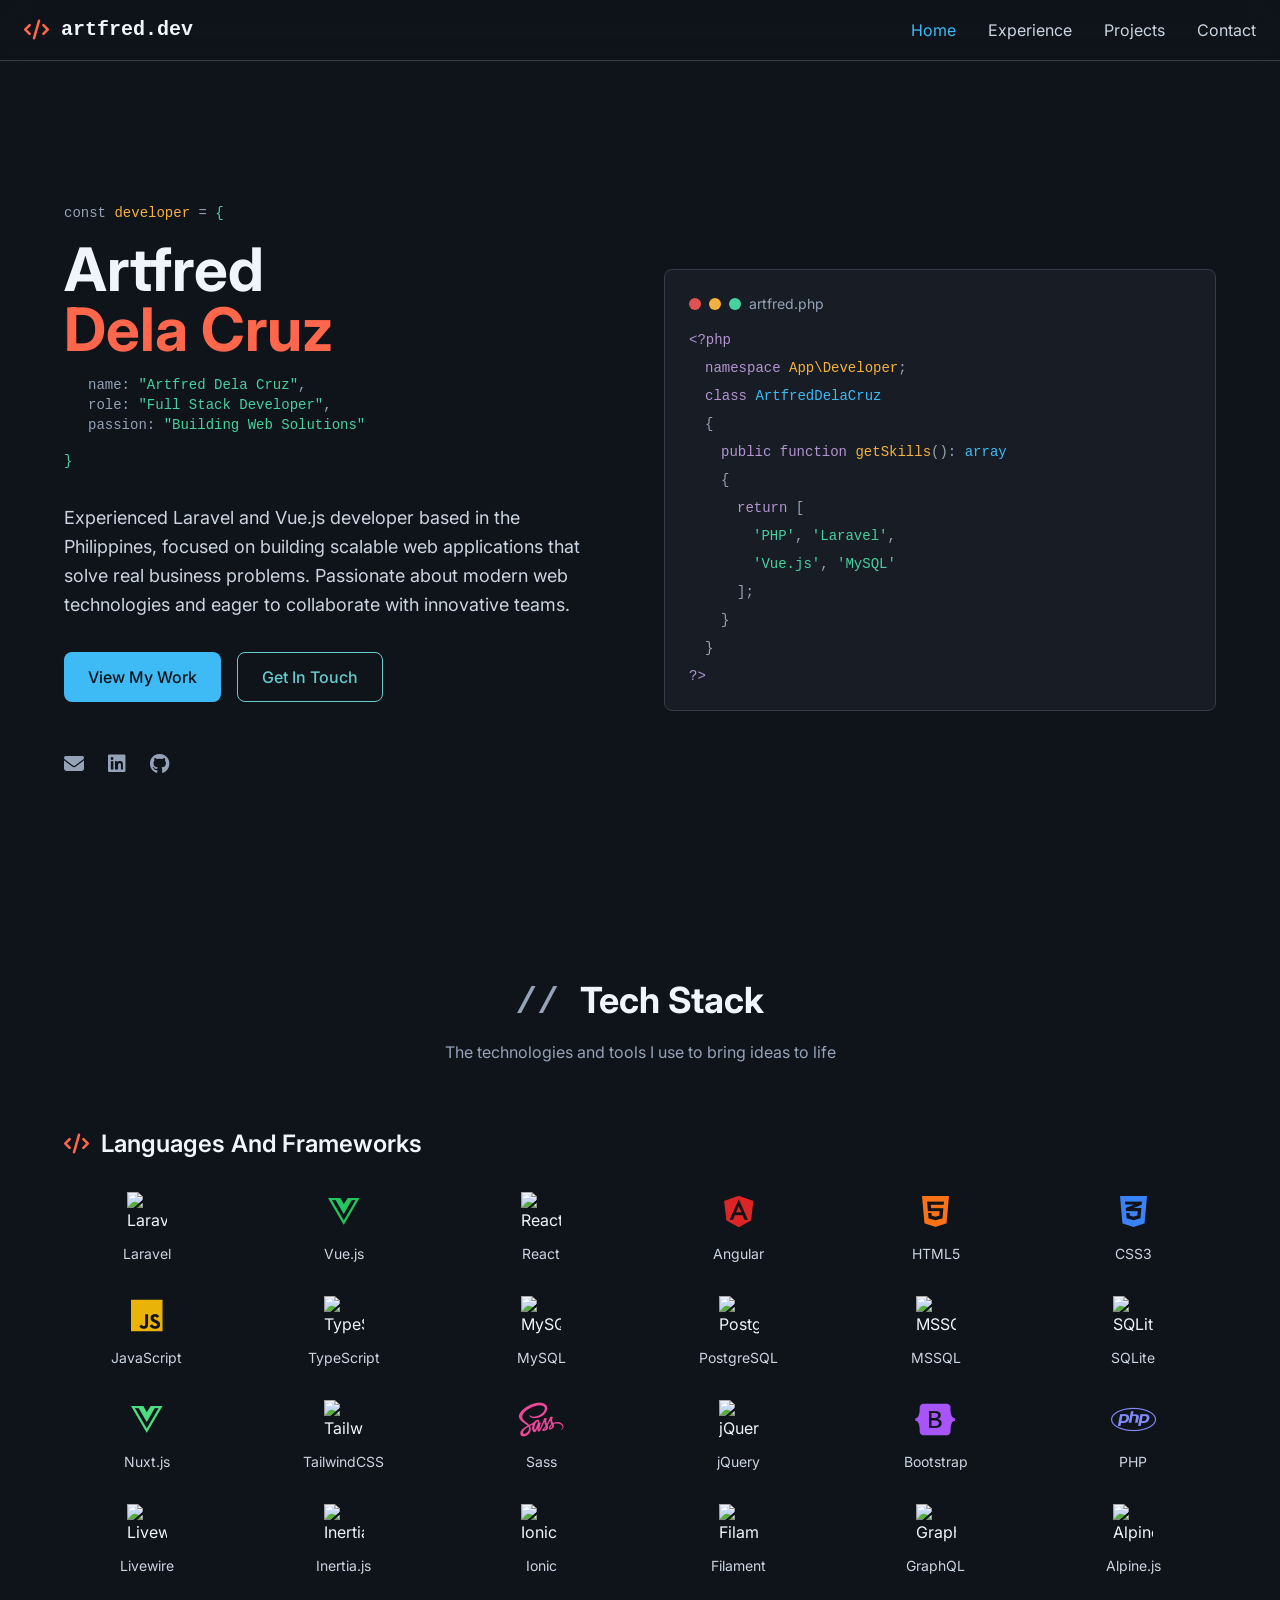
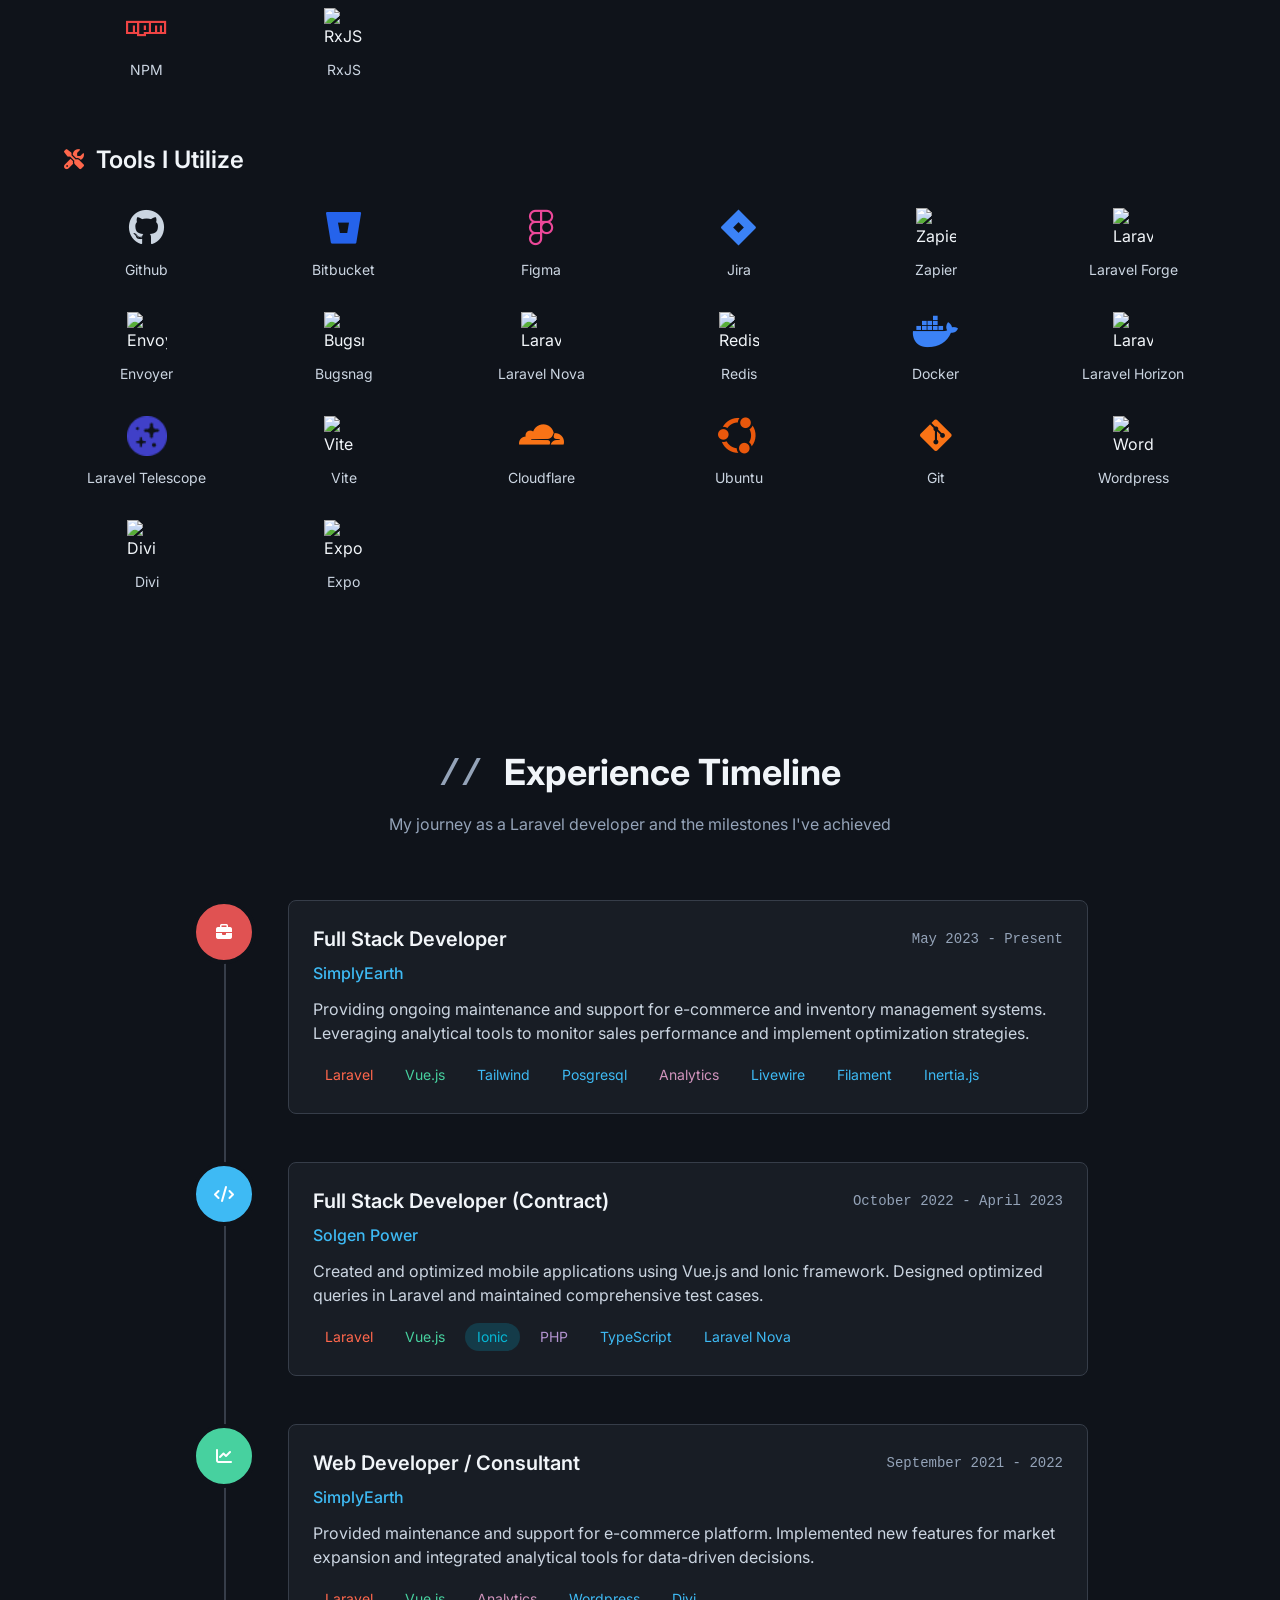
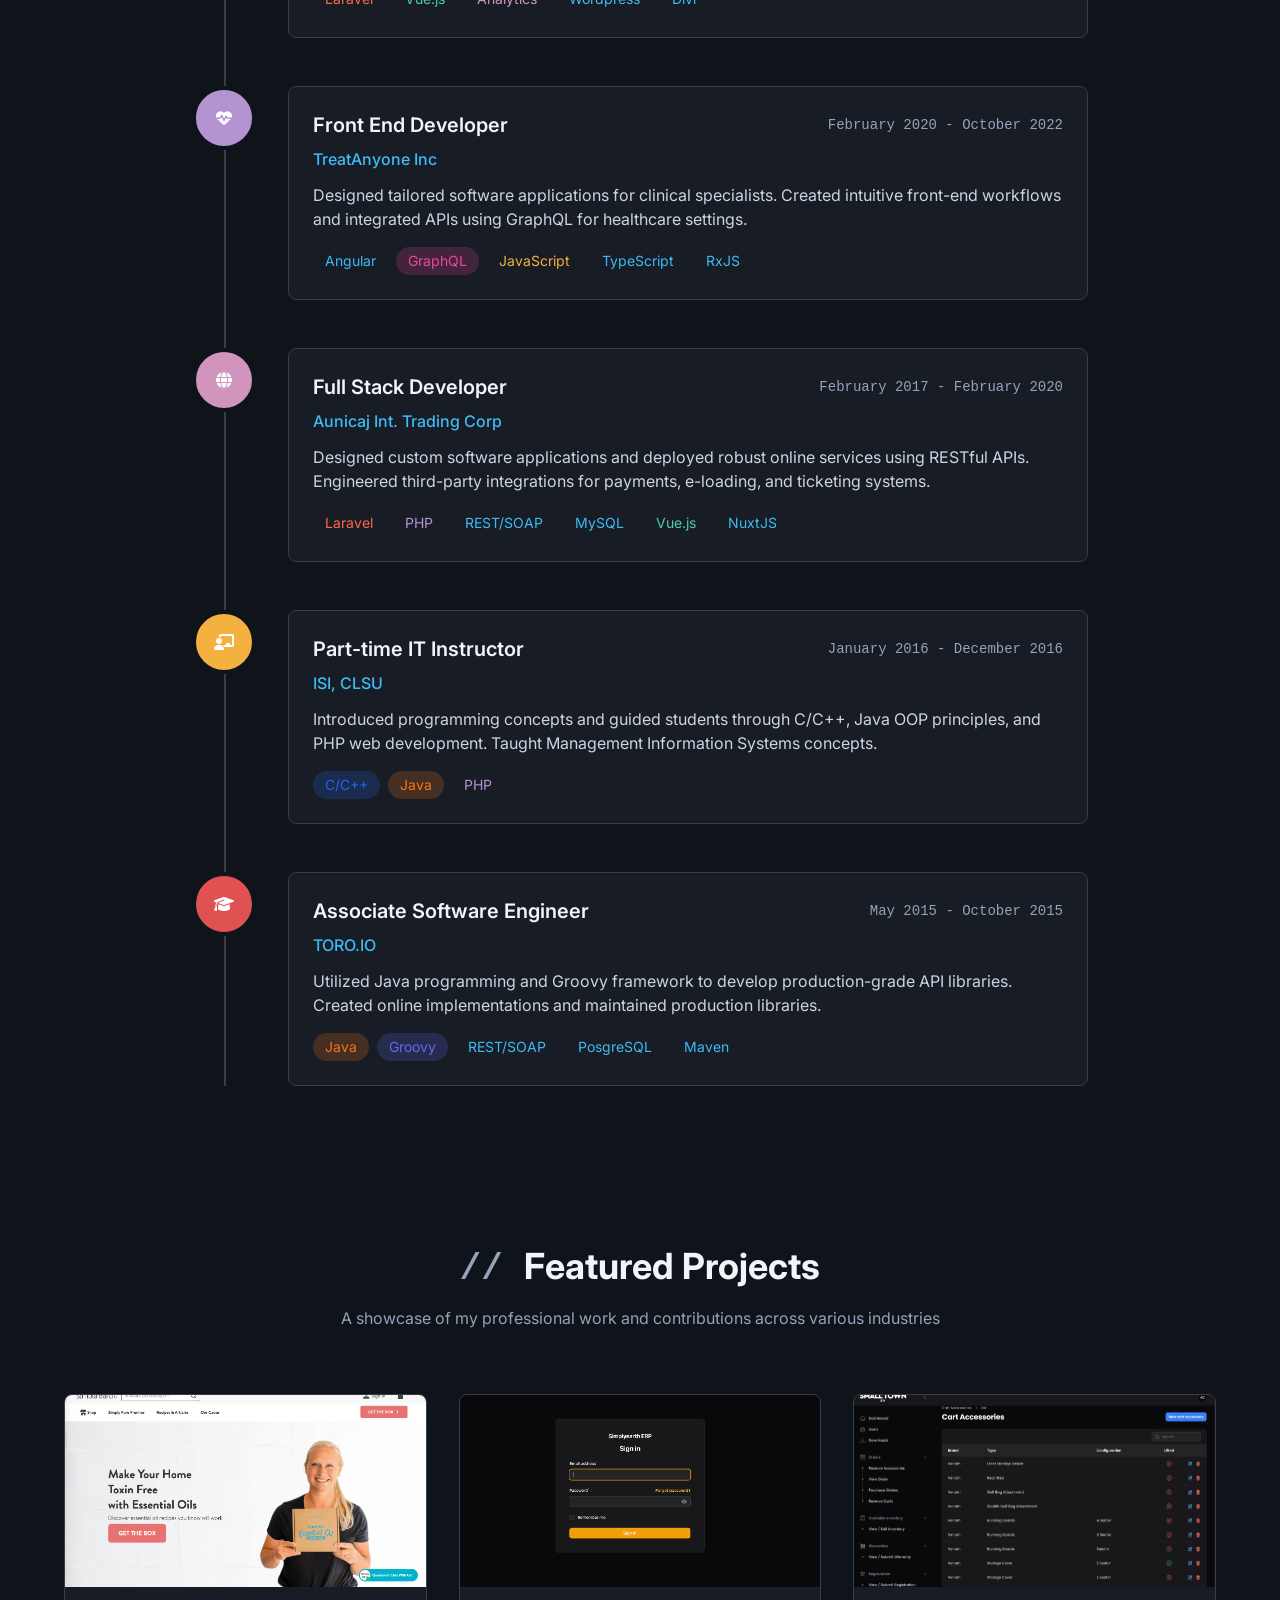
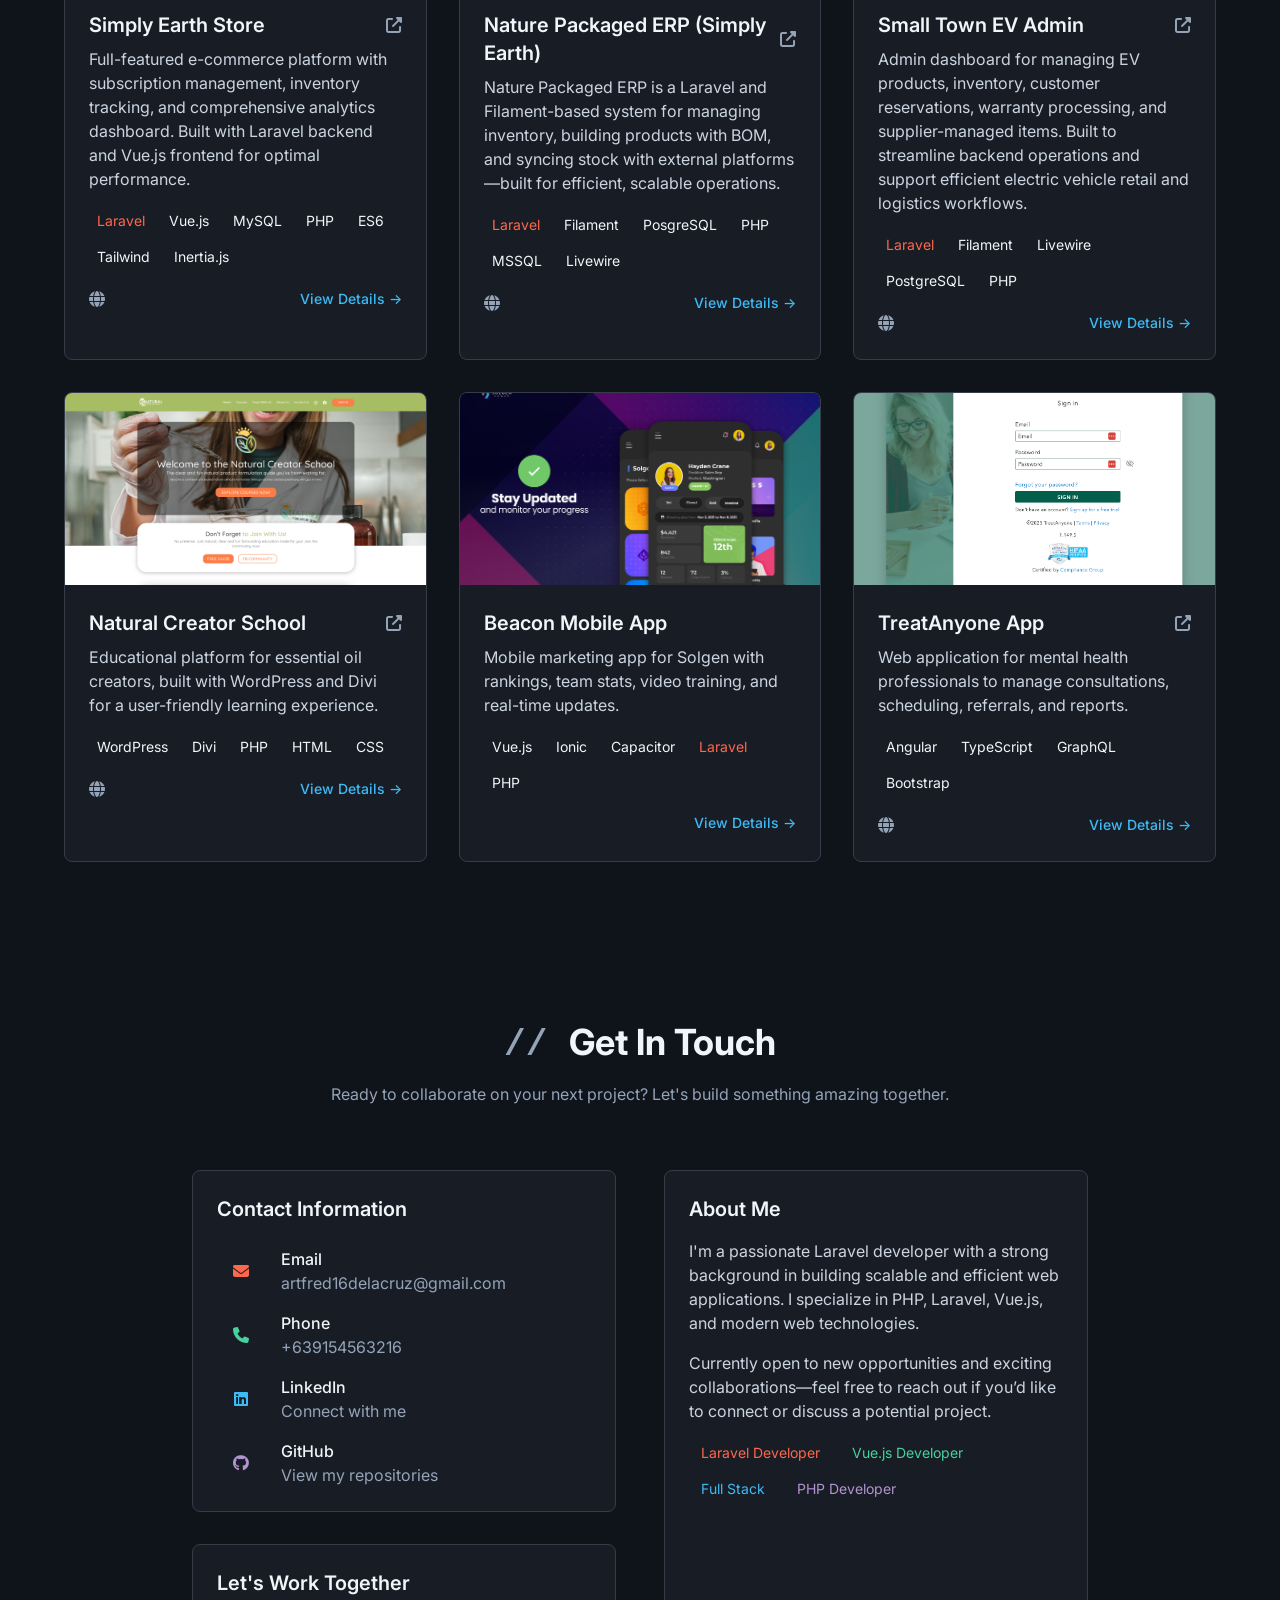
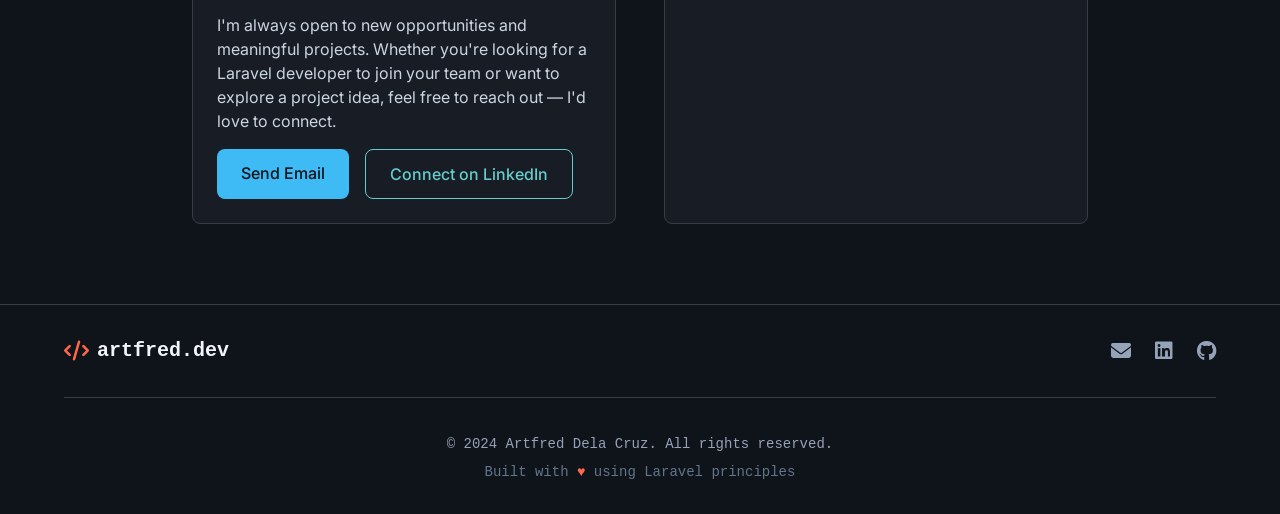
==== index.html @ 64e68a47 "added rxjs" ====
<!DOCTYPE html>
<html lang="en">
  <head>
    <meta charset="UTF-8" />
    <meta name="viewport" content="width=device-width, initial-scale=1.0, maximum-scale=1" />
    <title>Artfred - Developer</title>
    <link rel="icon" type="image/png" href="/images/favicon.png" />
    <meta name="description" content="Laravel Developer Portfolio - Artfred Dela Cruz specializing in web development, PHP, and modern frameworks">
    <link href="https://fonts.googleapis.com/css2?family=Inter:wght@300;400;500;600;700&family=JetBrains+Mono:wght@400;500;600&display=swap" rel="stylesheet">
    <link href="https://cdnjs.cloudflare.com/ajax/libs/font-awesome/6.7.0/css/all.min.css" rel="stylesheet">
    <script type="module" crossorigin src="/assets/index-x4b4TxDG.js"></script>
    <link rel="stylesheet" crossorigin href="/assets/index-C1Dd69GZ.css">
  </head>
  <body>
    <div id="root"></div>
    <!-- This is a replit script which adds a banner on the top of the page when opened in development mode outside the replit environment -->
    <script type="text/javascript" src="https://replit.com/public/js/replit-dev-banner.js"></script>
  </body>
</html>
---- assets/index-C1Dd69GZ.css ----
*,:before,:after{--tw-border-spacing-x: 0;--tw-border-spacing-y: 0;--tw-translate-x: 0;--tw-translate-y: 0;--tw-rotate: 0;--tw-skew-x: 0;--tw-skew-y: 0;--tw-scale-x: 1;--tw-scale-y: 1;--tw-pan-x: ;--tw-pan-y: ;--tw-pinch-zoom: ;--tw-scroll-snap-strictness: proximity;--tw-gradient-from-position: ;--tw-gradient-via-position: ;--tw-gradient-to-position: ;--tw-ordinal: ;--tw-slashed-zero: ;--tw-numeric-figure: ;--tw-numeric-spacing: ;--tw-numeric-fraction: ;--tw-ring-inset: ;--tw-ring-offset-width: 0px;--tw-ring-offset-color: #fff;--tw-ring-color: rgb(59 130 246 / .5);--tw-ring-offset-shadow: 0 0 #0000;--tw-ring-shadow: 0 0 #0000;--tw-shadow: 0 0 #0000;--tw-shadow-colored: 0 0 #0000;--tw-blur: ;--tw-brightness: ;--tw-contrast: ;--tw-grayscale: ;--tw-hue-rotate: ;--tw-invert: ;--tw-saturate: ;--tw-sepia: ;--tw-drop-shadow: ;--tw-backdrop-blur: ;--tw-backdrop-brightness: ;--tw-backdrop-contrast: ;--tw-backdrop-grayscale: ;--tw-backdrop-hue-rotate: ;--tw-backdrop-invert: ;--tw-backdrop-opacity: ;--tw-backdrop-saturate: ;--tw-backdrop-sepia: ;--tw-contain-size: ;--tw-contain-layout: ;--tw-contain-paint: ;--tw-contain-style: }::backdrop{--tw-border-spacing-x: 0;--tw-border-spacing-y: 0;--tw-translate-x: 0;--tw-translate-y: 0;--tw-rotate: 0;--tw-skew-x: 0;--tw-skew-y: 0;--tw-scale-x: 1;--tw-scale-y: 1;--tw-pan-x: ;--tw-pan-y: ;--tw-pinch-zoom: ;--tw-scroll-snap-strictness: proximity;--tw-gradient-from-position: ;--tw-gradient-via-position: ;--tw-gradient-to-position: ;--tw-ordinal: ;--tw-slashed-zero: ;--tw-numeric-figure: ;--tw-numeric-spacing: ;--tw-numeric-fraction: ;--tw-ring-inset: ;--tw-ring-offset-width: 0px;--tw-ring-offset-color: #fff;--tw-ring-color: rgb(59 130 246 / .5);--tw-ring-offset-shadow: 0 0 #0000;--tw-ring-shadow: 0 0 #0000;--tw-shadow: 0 0 #0000;--tw-shadow-colored: 0 0 #0000;--tw-blur: ;--tw-brightness: ;--tw-contrast: ;--tw-grayscale: ;--tw-hue-rotate: ;--tw-invert: ;--tw-saturate: ;--tw-sepia: ;--tw-drop-shadow: ;--tw-backdrop-blur: ;--tw-backdrop-brightness: ;--tw-backdrop-contrast: ;--tw-backdrop-grayscale: ;--tw-backdrop-hue-rotate: ;--tw-backdrop-invert: ;--tw-backdrop-opacity: ;--tw-backdrop-saturate: ;--tw-backdrop-sepia: ;--tw-contain-size: ;--tw-contain-layout: ;--tw-contain-paint: ;--tw-contain-style: }*,:before,:after{box-sizing:border-box;border-width:0;border-style:solid;border-color:#e5e7eb}:before,:after{--tw-content: ""}html,:host{line-height:1.5;-webkit-text-size-adjust:100%;-moz-tab-size:4;-o-tab-size:4;tab-size:4;font-family:ui-sans-serif,system-ui,sans-serif,"Apple Color Emoji","Segoe UI Emoji",Segoe UI Symbol,"Noto Color Emoji";font-feature-settings:normal;font-variation-settings:normal;-webkit-tap-highlight-color:transparent}body{margin:0;line-height:inherit}hr{height:0;color:inherit;border-top-width:1px}abbr:where([title]){-webkit-text-decoration:underline dotted;text-decoration:underline dotted}h1,h2,h3,h4,h5,h6{font-size:inherit;font-weight:inherit}a{color:inherit;text-decoration:inherit}b,strong{font-weight:bolder}code,kbd,samp,pre{font-family:ui-monospace,SFMono-Regular,Menlo,Monaco,Consolas,Liberation Mono,Courier New,monospace;font-feature-settings:normal;font-variation-settings:normal;font-size:1em}small{font-size:80%}sub,sup{font-size:75%;line-height:0;position:relative;vertical-align:baseline}sub{bottom:-.25em}sup{top:-.5em}table{text-indent:0;border-color:inherit;border-collapse:collapse}button,input,optgroup,select,textarea{font-family:inherit;font-feature-settings:inherit;font-variation-settings:inherit;font-size:100%;font-weight:inherit;line-height:inherit;letter-spacing:inherit;color:inherit;margin:0;padding:0}button,select{text-transform:none}button,input:where([type=button]),input:where([type=reset]),input:where([type=submit]){-webkit-appearance:button;background-color:transparent;background-image:none}:-moz-focusring{outline:auto}:-moz-ui-invalid{box-shadow:none}progress{vertical-align:baseline}::-webkit-inner-spin-button,::-webkit-outer-spin-button{height:auto}[type=search]{-webkit-appearance:textfield;outline-offset:-2px}::-webkit-search-decoration{-webkit-appearance:none}::-webkit-file-upload-button{-webkit-appearance:button;font:inherit}summary{display:list-item}blockquote,dl,dd,h1,h2,h3,h4,h5,h6,hr,figure,p,pre{margin:0}fieldset{margin:0;padding:0}legend{padding:0}ol,ul,menu{list-style:none;margin:0;padding:0}dialog{padding:0}textarea{resize:vertical}input::-moz-placeholder,textarea::-moz-placeholder{opacity:1;color:#9ca3af}input::placeholder,textarea::placeholder{opacity:1;color:#9ca3af}button,[role=button]{cursor:pointer}:disabled{cursor:default}img,svg,video,canvas,audio,iframe,embed,object{display:block;vertical-align:middle}img,video{max-width:100%;height:auto}[hidden]:where(:not([hidden=until-found])){display:none}*{border-color:var(--border)}body{font-family:ui-sans-serif,system-ui,sans-serif,"Apple Color Emoji","Segoe UI Emoji",Segoe UI Symbol,"Noto Color Emoji";-webkit-font-smoothing:antialiased;-moz-osx-font-smoothing:grayscale;background-color:var(--ocean-dark);color:#fafafa;font-family:Inter,sans-serif}h1,h2,h3,h4,h5,h6{font-weight:600}.font-mono{font-family:JetBrains Mono,monospace}.container{width:100%}@media (min-width: 640px){.container{max-width:640px}}@media (min-width: 768px){.container{max-width:768px}}@media (min-width: 1024px){.container{max-width:1024px}}@media (min-width: 1280px){.container{max-width:1280px}}@media (min-width: 1536px){.container{max-width:1536px}}.nav-link{transition-property:color,background-color,border-color,text-decoration-color,fill,stroke;transition-timing-function:cubic-bezier(.4,0,.2,1);transition-duration:.2s;animation-duration:.2s}.nav-link:hover{color:var(--ocean-primary)}.timeline-line{background-color:var(--ocean-outline)}.project-card{background-color:var(--ocean-surface);border:1px solid var(--ocean-outline);overflow:hidden;border-radius:var(--radius);transition-property:color,background-color,border-color,text-decoration-color,fill,stroke;transition-timing-function:cubic-bezier(.4,0,.2,1);transition-duration:.3s;animation-duration:.3s}.project-card:hover{border-color:var(--ocean-primary)}.contact-input{background-color:var(--ocean-surface-variant);border:1px solid var(--ocean-outline);width:100%;border-radius:var(--radius);padding:.75rem 1rem;--tw-text-opacity: 1;color:rgb(255 255 255 / var(--tw-text-opacity, 1));transition-property:color,background-color,border-color,text-decoration-color,fill,stroke;transition-timing-function:cubic-bezier(.4,0,.2,1);transition-duration:.15s}.contact-input:focus{outline:2px solid transparent;outline-offset:2px;border-color:var(--ocean-primary)}.btn-primary{background-color:var(--ocean-primary);border-radius:var(--radius);padding:.75rem 1.5rem;font-weight:500;color:var(--ocean-dark);transition-property:color,background-color,border-color,text-decoration-color,fill,stroke;transition-timing-function:cubic-bezier(.4,0,.2,1);transition-duration:.2s;animation-duration:.2s}.btn-primary:hover{background-color:#6ecbf7}.btn-secondary{border:1px solid var(--ocean-accent);color:var(--ocean-accent);border-radius:var(--radius);padding:.75rem 1.5rem;font-weight:500;transition-property:color,background-color,border-color,text-decoration-color,fill,stroke;transition-timing-function:cubic-bezier(.4,0,.2,1);transition-duration:.2s;animation-duration:.2s}.btn-secondary:hover{background-color:var(--ocean-accent);color:var(--ocean-dark)}.sr-only{position:absolute;width:1px;height:1px;padding:0;margin:-1px;overflow:hidden;clip:rect(0,0,0,0);white-space:nowrap;border-width:0}.pointer-events-none{pointer-events:none}.pointer-events-auto{pointer-events:auto}.visible{visibility:visible}.invisible{visibility:hidden}.static{position:static}.fixed{position:fixed}.absolute{position:absolute}.relative{position:relative}.inset-0{top:0;right:0;bottom:0;left:0}.inset-x-0{left:0;right:0}.inset-y-0{top:0;bottom:0}.-bottom-12{bottom:-3rem}.-left-12{left:-3rem}.-right-12{right:-3rem}.-top-12{top:-3rem}.bottom-0{bottom:0}.left-0{left:0}.left-1{left:.25rem}.left-1\/2{left:50%}.left-2{left:.5rem}.left-8{left:2rem}.left-\[50\%\]{left:50%}.right-0{right:0}.right-1{right:.25rem}.right-2{right:.5rem}.right-3{right:.75rem}.right-4{right:1rem}.top-0{top:0}.top-1\.5{top:.375rem}.top-1\/2{top:50%}.top-2{top:.5rem}.top-3\.5{top:.875rem}.top-4{top:1rem}.top-\[1px\]{top:1px}.top-\[50\%\]{top:50%}.top-\[60\%\]{top:60%}.top-full{top:100%}.z-10{z-index:10}.z-20{z-index:20}.z-50{z-index:50}.z-\[100\]{z-index:100}.z-\[1\]{z-index:1}.-mx-1{margin-left:-.25rem;margin-right:-.25rem}.mx-2{margin-left:.5rem;margin-right:.5rem}.mx-3\.5{margin-left:.875rem;margin-right:.875rem}.mx-4{margin-left:1rem;margin-right:1rem}.mx-auto{margin-left:auto;margin-right:auto}.my-0\.5{margin-top:.125rem;margin-bottom:.125rem}.my-1{margin-top:.25rem;margin-bottom:.25rem}.my-auto{margin-top:auto;margin-bottom:auto}.-ml-4{margin-left:-1rem}.-mt-4{margin-top:-1rem}.mb-1{margin-bottom:.25rem}.mb-16{margin-bottom:4rem}.mb-2{margin-bottom:.5rem}.mb-3{margin-bottom:.75rem}.mb-4{margin-bottom:1rem}.mb-6{margin-bottom:1.5rem}.mb-8{margin-bottom:2rem}.ml-1{margin-left:.25rem}.ml-12{margin-left:3rem}.ml-16{margin-left:4rem}.ml-4{margin-left:1rem}.ml-6{margin-left:1.5rem}.ml-8{margin-left:2rem}.ml-auto{margin-left:auto}.mr-2{margin-right:.5rem}.mr-3{margin-right:.75rem}.mt-1\.5{margin-top:.375rem}.mt-12{margin-top:3rem}.mt-2{margin-top:.5rem}.mt-24{margin-top:6rem}.mt-4{margin-top:1rem}.mt-8{margin-top:2rem}.mt-auto{margin-top:auto}.block{display:block}.flex{display:flex}.inline-flex{display:inline-flex}.table{display:table}.grid{display:grid}.hidden{display:none}.aspect-square{aspect-ratio:1 / 1}.aspect-video{aspect-ratio:16 / 9}.size-4{width:1rem;height:1rem}.h-1\.5{height:.375rem}.h-10{height:2.5rem}.h-11{height:2.75rem}.h-12{height:3rem}.h-16{height:4rem}.h-2{height:.5rem}.h-2\.5{height:.625rem}.h-3{height:.75rem}.h-3\.5{height:.875rem}.h-4{height:1rem}.h-48{height:12rem}.h-5{height:1.25rem}.h-52{height:13rem}.h-6{height:1.5rem}.h-7{height:1.75rem}.h-8{height:2rem}.h-9{height:2.25rem}.h-\[1px\]{height:1px}.h-\[var\(--radix-navigation-menu-viewport-height\)\]{height:var(--radix-navigation-menu-viewport-height)}.h-\[var\(--radix-select-trigger-height\)\]{height:var(--radix-select-trigger-height)}.h-auto{height:auto}.h-full{height:100%}.h-px{height:1px}.h-svh{height:100svh}.max-h-\[--radix-context-menu-content-available-height\]{max-height:var(--radix-context-menu-content-available-height)}.max-h-\[--radix-select-content-available-height\]{max-height:var(--radix-select-content-available-height)}.max-h-\[300px\]{max-height:300px}.max-h-\[var\(--radix-dropdown-menu-content-available-height\)\]{max-height:var(--radix-dropdown-menu-content-available-height)}.max-h-screen{max-height:100vh}.min-h-0{min-height:0px}.min-h-\[80px\]{min-height:80px}.min-h-screen{min-height:100vh}.min-h-svh{min-height:100svh}.w-0{width:0px}.w-0\.5{width:.125rem}.w-1{width:.25rem}.w-10{width:2.5rem}.w-11{width:2.75rem}.w-12{width:3rem}.w-16{width:4rem}.w-2{width:.5rem}.w-2\.5{width:.625rem}.w-3{width:.75rem}.w-3\.5{width:.875rem}.w-3\/4{width:75%}.w-4{width:1rem}.w-5{width:1.25rem}.w-64{width:16rem}.w-7{width:1.75rem}.w-72{width:18rem}.w-8{width:2rem}.w-9{width:2.25rem}.w-\[--sidebar-width\]{width:var(--sidebar-width)}.w-\[100px\]{width:100px}.w-\[1px\]{width:1px}.w-auto{width:auto}.w-fit{width:-moz-fit-content;width:fit-content}.w-full{width:100%}.w-max{width:-moz-max-content;width:max-content}.w-px{width:1px}.min-w-0{min-width:0px}.min-w-10{min-width:2.5rem}.min-w-11{min-width:2.75rem}.min-w-5{min-width:1.25rem}.min-w-9{min-width:2.25rem}.min-w-\[12rem\]{min-width:12rem}.min-w-\[8rem\]{min-width:8rem}.min-w-\[var\(--radix-select-trigger-width\)\]{min-width:var(--radix-select-trigger-width)}.max-w-2xl{max-width:42rem}.max-w-4xl{max-width:56rem}.max-w-6xl{max-width:72rem}.max-w-\[--skeleton-width\]{max-width:var(--skeleton-width)}.max-w-lg{max-width:32rem}.max-w-max{max-width:-moz-max-content;max-width:max-content}.max-w-md{max-width:28rem}.flex-1{flex:1 1 0%}.flex-shrink-0,.shrink-0{flex-shrink:0}.grow{flex-grow:1}.grow-0{flex-grow:0}.basis-full{flex-basis:100%}.caption-bottom{caption-side:bottom}.border-collapse{border-collapse:collapse}.origin-\[--radix-context-menu-content-transform-origin\]{transform-origin:var(--radix-context-menu-content-transform-origin)}.origin-\[--radix-dropdown-menu-content-transform-origin\]{transform-origin:var(--radix-dropdown-menu-content-transform-origin)}.origin-\[--radix-hover-card-content-transform-origin\]{transform-origin:var(--radix-hover-card-content-transform-origin)}.origin-\[--radix-menubar-content-transform-origin\]{transform-origin:var(--radix-menubar-content-transform-origin)}.origin-\[--radix-popover-content-transform-origin\]{transform-origin:var(--radix-popover-content-transform-origin)}.origin-\[--radix-select-content-transform-origin\]{transform-origin:var(--radix-select-content-transform-origin)}.origin-\[--radix-tooltip-content-transform-origin\]{transform-origin:var(--radix-tooltip-content-transform-origin)}.-translate-x-1\/2{--tw-translate-x: -50%;transform:translate(var(--tw-translate-x),var(--tw-translate-y)) rotate(var(--tw-rotate)) skew(var(--tw-skew-x)) skewY(var(--tw-skew-y)) scaleX(var(--tw-scale-x)) scaleY(var(--tw-scale-y))}.-translate-x-px{--tw-translate-x: -1px;transform:translate(var(--tw-translate-x),var(--tw-translate-y)) rotate(var(--tw-rotate)) skew(var(--tw-skew-x)) skewY(var(--tw-skew-y)) scaleX(var(--tw-scale-x)) scaleY(var(--tw-scale-y))}.-translate-y-1\/2{--tw-translate-y: -50%;transform:translate(var(--tw-translate-x),var(--tw-translate-y)) rotate(var(--tw-rotate)) skew(var(--tw-skew-x)) skewY(var(--tw-skew-y)) scaleX(var(--tw-scale-x)) scaleY(var(--tw-scale-y))}.translate-x-\[-50\%\]{--tw-translate-x: -50%;transform:translate(var(--tw-translate-x),var(--tw-translate-y)) rotate(var(--tw-rotate)) skew(var(--tw-skew-x)) skewY(var(--tw-skew-y)) scaleX(var(--tw-scale-x)) scaleY(var(--tw-scale-y))}.translate-x-px{--tw-translate-x: 1px;transform:translate(var(--tw-translate-x),var(--tw-translate-y)) rotate(var(--tw-rotate)) skew(var(--tw-skew-x)) skewY(var(--tw-skew-y)) scaleX(var(--tw-scale-x)) scaleY(var(--tw-scale-y))}.translate-y-\[-50\%\]{--tw-translate-y: -50%;transform:translate(var(--tw-translate-x),var(--tw-translate-y)) rotate(var(--tw-rotate)) skew(var(--tw-skew-x)) skewY(var(--tw-skew-y)) scaleX(var(--tw-scale-x)) scaleY(var(--tw-scale-y))}.rotate-180{--tw-rotate: 180deg;transform:translate(var(--tw-translate-x),var(--tw-translate-y)) rotate(var(--tw-rotate)) skew(var(--tw-skew-x)) skewY(var(--tw-skew-y)) scaleX(var(--tw-scale-x)) scaleY(var(--tw-scale-y))}.rotate-45{--tw-rotate: 45deg;transform:translate(var(--tw-translate-x),var(--tw-translate-y)) rotate(var(--tw-rotate)) skew(var(--tw-skew-x)) skewY(var(--tw-skew-y)) scaleX(var(--tw-scale-x)) scaleY(var(--tw-scale-y))}.rotate-90{--tw-rotate: 90deg;transform:translate(var(--tw-translate-x),var(--tw-translate-y)) rotate(var(--tw-rotate)) skew(var(--tw-skew-x)) skewY(var(--tw-skew-y)) scaleX(var(--tw-scale-x)) scaleY(var(--tw-scale-y))}.transform{transform:translate(var(--tw-translate-x),var(--tw-translate-y)) rotate(var(--tw-rotate)) skew(var(--tw-skew-x)) skewY(var(--tw-skew-y)) scaleX(var(--tw-scale-x)) scaleY(var(--tw-scale-y))}@keyframes pulse{50%{opacity:.5}}.animate-pulse{animation:pulse 2s cubic-bezier(.4,0,.6,1) infinite}.cursor-default{cursor:default}.cursor-pointer{cursor:pointer}.touch-none{touch-action:none}.select-none{-webkit-user-select:none;-moz-user-select:none;user-select:none}.resize-none{resize:none}.list-none{list-style-type:none}.grid-cols-2{grid-template-columns:repeat(2,minmax(0,1fr))}.grid-cols-4{grid-template-columns:repeat(4,minmax(0,1fr))}.flex-row{flex-direction:row}.flex-col{flex-direction:column}.flex-col-reverse{flex-direction:column-reverse}.flex-wrap{flex-wrap:wrap}.items-start{align-items:flex-start}.items-end{align-items:flex-end}.items-center{align-items:center}.items-stretch{align-items:stretch}.justify-center{justify-content:center}.justify-between{justify-content:space-between}.gap-1{gap:.25rem}.gap-1\.5{gap:.375rem}.gap-12{gap:3rem}.gap-2{gap:.5rem}.gap-4{gap:1rem}.gap-8{gap:2rem}.space-x-1>:not([hidden])~:not([hidden]){--tw-space-x-reverse: 0;margin-right:calc(.25rem * var(--tw-space-x-reverse));margin-left:calc(.25rem * calc(1 - var(--tw-space-x-reverse)))}.space-x-2>:not([hidden])~:not([hidden]){--tw-space-x-reverse: 0;margin-right:calc(.5rem * var(--tw-space-x-reverse));margin-left:calc(.5rem * calc(1 - var(--tw-space-x-reverse)))}.space-x-3>:not([hidden])~:not([hidden]){--tw-space-x-reverse: 0;margin-right:calc(.75rem * var(--tw-space-x-reverse));margin-left:calc(.75rem * calc(1 - var(--tw-space-x-reverse)))}.space-x-4>:not([hidden])~:not([hidden]){--tw-space-x-reverse: 0;margin-right:calc(1rem * var(--tw-space-x-reverse));margin-left:calc(1rem * calc(1 - var(--tw-space-x-reverse)))}.space-x-6>:not([hidden])~:not([hidden]){--tw-space-x-reverse: 0;margin-right:calc(1.5rem * var(--tw-space-x-reverse));margin-left:calc(1.5rem * calc(1 - var(--tw-space-x-reverse)))}.space-x-8>:not([hidden])~:not([hidden]){--tw-space-x-reverse: 0;margin-right:calc(2rem * var(--tw-space-x-reverse));margin-left:calc(2rem * calc(1 - var(--tw-space-x-reverse)))}.space-y-1>:not([hidden])~:not([hidden]){--tw-space-y-reverse: 0;margin-top:calc(.25rem * calc(1 - var(--tw-space-y-reverse)));margin-bottom:calc(.25rem * var(--tw-space-y-reverse))}.space-y-1\.5>:not([hidden])~:not([hidden]){--tw-space-y-reverse: 0;margin-top:calc(.375rem * calc(1 - var(--tw-space-y-reverse)));margin-bottom:calc(.375rem * var(--tw-space-y-reverse))}.space-y-12>:not([hidden])~:not([hidden]){--tw-space-y-reverse: 0;margin-top:calc(3rem * calc(1 - var(--tw-space-y-reverse)));margin-bottom:calc(3rem * var(--tw-space-y-reverse))}.space-y-16>:not([hidden])~:not([hidden]){--tw-space-y-reverse: 0;margin-top:calc(4rem * calc(1 - var(--tw-space-y-reverse)));margin-bottom:calc(4rem * var(--tw-space-y-reverse))}.space-y-2>:not([hidden])~:not([hidden]){--tw-space-y-reverse: 0;margin-top:calc(.5rem * calc(1 - var(--tw-space-y-reverse)));margin-bottom:calc(.5rem * var(--tw-space-y-reverse))}.space-y-3>:not([hidden])~:not([hidden]){--tw-space-y-reverse: 0;margin-top:calc(.75rem * calc(1 - var(--tw-space-y-reverse)));margin-bottom:calc(.75rem * var(--tw-space-y-reverse))}.space-y-4>:not([hidden])~:not([hidden]){--tw-space-y-reverse: 0;margin-top:calc(1rem * calc(1 - var(--tw-space-y-reverse)));margin-bottom:calc(1rem * var(--tw-space-y-reverse))}.space-y-6>:not([hidden])~:not([hidden]){--tw-space-y-reverse: 0;margin-top:calc(1.5rem * calc(1 - var(--tw-space-y-reverse)));margin-bottom:calc(1.5rem * var(--tw-space-y-reverse))}.space-y-8>:not([hidden])~:not([hidden]){--tw-space-y-reverse: 0;margin-top:calc(2rem * calc(1 - var(--tw-space-y-reverse)));margin-bottom:calc(2rem * var(--tw-space-y-reverse))}.overflow-auto{overflow:auto}.overflow-hidden{overflow:hidden}.overflow-y-auto{overflow-y:auto}.overflow-x-hidden{overflow-x:hidden}.whitespace-nowrap{white-space:nowrap}.break-words{overflow-wrap:break-word}.rounded{border-radius:.25rem}.rounded-\[2px\]{border-radius:2px}.rounded-\[inherit\]{border-radius:inherit}.rounded-full{border-radius:9999px}.rounded-lg{border-radius:var(--radius)}.rounded-md{border-radius:calc(var(--radius) - 2px)}.rounded-sm{border-radius:calc(var(--radius) - 4px)}.rounded-t-\[10px\]{border-top-left-radius:10px;border-top-right-radius:10px}.rounded-tl-sm{border-top-left-radius:calc(var(--radius) - 4px)}.border{border-width:1px}.border-2{border-width:2px}.border-4{border-width:4px}.border-\[1\.5px\]{border-width:1.5px}.border-y{border-top-width:1px;border-bottom-width:1px}.border-b{border-bottom-width:1px}.border-l{border-left-width:1px}.border-r{border-right-width:1px}.border-t{border-top-width:1px}.border-dashed{border-style:dashed}.border-\[--color-border\]{border-color:var(--color-border)}.border-destructive{border-color:var(--destructive)}.border-input{border-color:var(--input)}.border-ocean-dark{border-color:var(--ocean-dark)}.border-primary{border-color:var(--primary)}.border-sidebar-border{border-color:var(--sidebar-border)}.border-transparent{border-color:transparent}.border-l-transparent{border-left-color:transparent}.border-t-transparent{border-top-color:transparent}.bg-\[--color-bg\]{background-color:var(--color-bg)}.bg-accent{background-color:var(--accent)}.bg-amber-500\/20{background-color:#f59e0b33}.bg-background{background-color:var(--background)}.bg-black\/80{background-color:#000c}.bg-blue-500\/20{background-color:#3b82f633}.bg-blue-600\/20{background-color:#2563eb33}.bg-border{background-color:var(--border)}.bg-card{background-color:var(--card)}.bg-cyan-500\/20{background-color:#06b6d433}.bg-destructive{background-color:var(--destructive)}.bg-emerald-500\/20{background-color:#10b98133}.bg-foreground{background-color:var(--foreground)}.bg-gray-50{--tw-bg-opacity: 1;background-color:rgb(249 250 251 / var(--tw-bg-opacity, 1))}.bg-green-500\/20{background-color:#22c55e33}.bg-indigo-500\/20{background-color:#6366f133}.bg-muted{background-color:var(--muted)}.bg-ocean-error{background-color:var(--ocean-error)}.bg-ocean-primary{background-color:var(--ocean-primary)}.bg-ocean-secondary{background-color:var(--ocean-secondary)}.bg-ocean-success{background-color:var(--ocean-success)}.bg-ocean-tertiary{background-color:var(--ocean-tertiary)}.bg-ocean-warning{background-color:var(--ocean-warning)}.bg-orange-500\/20{background-color:#f9731633}.bg-pink-500\/20{background-color:#ec489933}.bg-popover{background-color:var(--popover)}.bg-primary{background-color:var(--primary)}.bg-purple-500\/20{background-color:#a855f733}.bg-red-500\/20{background-color:#ef444433}.bg-secondary{background-color:var(--secondary)}.bg-sidebar{background-color:var(--sidebar-background)}.bg-sidebar-border{background-color:var(--sidebar-border)}.bg-teal-500\/20{background-color:#14b8a633}.bg-transparent{background-color:transparent}.fill-current{fill:currentColor}.object-cover{-o-object-fit:cover;object-fit:cover}.p-0{padding:0}.p-1{padding:.25rem}.p-2{padding:.5rem}.p-3{padding:.75rem}.p-4{padding:1rem}.p-6{padding:1.5rem}.p-\[1px\]{padding:1px}.px-1{padding-left:.25rem;padding-right:.25rem}.px-2{padding-left:.5rem;padding-right:.5rem}.px-2\.5{padding-left:.625rem;padding-right:.625rem}.px-3{padding-left:.75rem;padding-right:.75rem}.px-4{padding-left:1rem;padding-right:1rem}.px-5{padding-left:1.25rem;padding-right:1.25rem}.px-6{padding-left:1.5rem;padding-right:1.5rem}.px-8{padding-left:2rem;padding-right:2rem}.py-0\.5{padding-top:.125rem;padding-bottom:.125rem}.py-1{padding-top:.25rem;padding-bottom:.25rem}.py-1\.5{padding-top:.375rem;padding-bottom:.375rem}.py-12{padding-top:3rem;padding-bottom:3rem}.py-2{padding-top:.5rem;padding-bottom:.5rem}.py-20{padding-top:5rem;padding-bottom:5rem}.py-3{padding-top:.75rem;padding-bottom:.75rem}.py-4{padding-top:1rem;padding-bottom:1rem}.py-6{padding-top:1.5rem;padding-bottom:1.5rem}.py-8{padding-top:2rem;padding-bottom:2rem}.pb-3{padding-bottom:.75rem}.pb-4{padding-bottom:1rem}.pl-2\.5{padding-left:.625rem}.pl-4{padding-left:1rem}.pl-8{padding-left:2rem}.pr-2{padding-right:.5rem}.pr-2\.5{padding-right:.625rem}.pr-8{padding-right:2rem}.pt-0{padding-top:0}.pt-1{padding-top:.25rem}.pt-20{padding-top:5rem}.pt-3{padding-top:.75rem}.pt-4{padding-top:1rem}.pt-6{padding-top:1.5rem}.pt-8{padding-top:2rem}.text-left{text-align:left}.text-center{text-align:center}.align-middle{vertical-align:middle}.font-mono{font-family:ui-monospace,SFMono-Regular,Menlo,Monaco,Consolas,Liberation Mono,Courier New,monospace}.text-2xl{font-size:1.5rem;line-height:2rem}.text-3xl{font-size:1.875rem;line-height:2.25rem}.text-4xl{font-size:2.25rem;line-height:2.5rem}.text-\[0\.8rem\]{font-size:.8rem}.text-base{font-size:1rem;line-height:1.5rem}.text-lg{font-size:1.125rem;line-height:1.75rem}.text-sm{font-size:.875rem;line-height:1.25rem}.text-xl{font-size:1.25rem;line-height:1.75rem}.text-xs{font-size:.75rem;line-height:1rem}.font-bold{font-weight:700}.font-medium{font-weight:500}.font-normal{font-weight:400}.font-semibold{font-weight:600}.tabular-nums{--tw-numeric-spacing: tabular-nums;font-variant-numeric:var(--tw-ordinal) var(--tw-slashed-zero) var(--tw-numeric-figure) var(--tw-numeric-spacing) var(--tw-numeric-fraction)}.leading-none{line-height:1}.leading-relaxed{line-height:1.625}.tracking-tight{letter-spacing:-.025em}.tracking-widest{letter-spacing:.1em}.text-accent-foreground{color:var(--accent-foreground)}.text-amber-400{--tw-text-opacity: 1;color:rgb(251 191 36 / var(--tw-text-opacity, 1))}.text-amber-500{--tw-text-opacity: 1;color:rgb(245 158 11 / var(--tw-text-opacity, 1))}.text-blue-400{--tw-text-opacity: 1;color:rgb(96 165 250 / var(--tw-text-opacity, 1))}.text-blue-500{--tw-text-opacity: 1;color:rgb(59 130 246 / var(--tw-text-opacity, 1))}.text-blue-600{--tw-text-opacity: 1;color:rgb(37 99 235 / var(--tw-text-opacity, 1))}.text-blue-700{--tw-text-opacity: 1;color:rgb(29 78 216 / var(--tw-text-opacity, 1))}.text-card-foreground{color:var(--card-foreground)}.text-current{color:currentColor}.text-cyan-400{--tw-text-opacity: 1;color:rgb(34 211 238 / var(--tw-text-opacity, 1))}.text-cyan-500{--tw-text-opacity: 1;color:rgb(6 182 212 / var(--tw-text-opacity, 1))}.text-destructive{color:var(--destructive)}.text-destructive-foreground{color:var(--destructive-foreground)}.text-emerald-400{--tw-text-opacity: 1;color:rgb(52 211 153 / var(--tw-text-opacity, 1))}.text-emerald-500{--tw-text-opacity: 1;color:rgb(16 185 129 / var(--tw-text-opacity, 1))}.text-foreground{color:var(--foreground)}.text-gray-400{--tw-text-opacity: 1;color:rgb(156 163 175 / var(--tw-text-opacity, 1))}.text-gray-600{--tw-text-opacity: 1;color:rgb(75 85 99 / var(--tw-text-opacity, 1))}.text-gray-900{--tw-text-opacity: 1;color:rgb(17 24 39 / var(--tw-text-opacity, 1))}.text-green-400{--tw-text-opacity: 1;color:rgb(74 222 128 / var(--tw-text-opacity, 1))}.text-green-500{--tw-text-opacity: 1;color:rgb(34 197 94 / var(--tw-text-opacity, 1))}.text-green-600{--tw-text-opacity: 1;color:rgb(22 163 74 / var(--tw-text-opacity, 1))}.text-indigo-400{--tw-text-opacity: 1;color:rgb(129 140 248 / var(--tw-text-opacity, 1))}.text-indigo-500{--tw-text-opacity: 1;color:rgb(99 102 241 / var(--tw-text-opacity, 1))}.text-indigo-600{--tw-text-opacity: 1;color:rgb(79 70 229 / var(--tw-text-opacity, 1))}.text-muted-foreground{color:var(--muted-foreground)}.text-orange-400{--tw-text-opacity: 1;color:rgb(251 146 60 / var(--tw-text-opacity, 1))}.text-orange-500{--tw-text-opacity: 1;color:rgb(249 115 22 / var(--tw-text-opacity, 1))}.text-orange-600{--tw-text-opacity: 1;color:rgb(234 88 12 / var(--tw-text-opacity, 1))}.text-pink-400{--tw-text-opacity: 1;color:rgb(244 114 182 / var(--tw-text-opacity, 1))}.text-pink-500{--tw-text-opacity: 1;color:rgb(236 72 153 / var(--tw-text-opacity, 1))}.text-popover-foreground{color:var(--popover-foreground)}.text-primary{color:var(--primary)}.text-primary-foreground{color:var(--primary-foreground)}.text-purple-400{--tw-text-opacity: 1;color:rgb(192 132 252 / var(--tw-text-opacity, 1))}.text-purple-500{--tw-text-opacity: 1;color:rgb(168 85 247 / var(--tw-text-opacity, 1))}.text-purple-600{--tw-text-opacity: 1;color:rgb(147 51 234 / var(--tw-text-opacity, 1))}.text-red-400{--tw-text-opacity: 1;color:rgb(248 113 113 / var(--tw-text-opacity, 1))}.text-red-500{--tw-text-opacity: 1;color:rgb(239 68 68 / var(--tw-text-opacity, 1))}.text-red-600{--tw-text-opacity: 1;color:rgb(220 38 38 / var(--tw-text-opacity, 1))}.text-secondary-foreground{color:var(--secondary-foreground)}.text-sidebar-foreground{color:var(--sidebar-foreground)}.text-slate-100{--tw-text-opacity: 1;color:rgb(241 245 249 / var(--tw-text-opacity, 1))}.text-slate-300{--tw-text-opacity: 1;color:rgb(203 213 225 / var(--tw-text-opacity, 1))}.text-slate-400{--tw-text-opacity: 1;color:rgb(148 163 184 / var(--tw-text-opacity, 1))}.text-slate-500{--tw-text-opacity: 1;color:rgb(100 116 139 / var(--tw-text-opacity, 1))}.text-teal-400{--tw-text-opacity: 1;color:rgb(45 212 191 / var(--tw-text-opacity, 1))}.text-teal-500{--tw-text-opacity: 1;color:rgb(20 184 166 / var(--tw-text-opacity, 1))}.text-violet-500{--tw-text-opacity: 1;color:rgb(139 92 246 / var(--tw-text-opacity, 1))}.text-white{--tw-text-opacity: 1;color:rgb(255 255 255 / var(--tw-text-opacity, 1))}.text-yellow-400{--tw-text-opacity: 1;color:rgb(250 204 21 / var(--tw-text-opacity, 1))}.text-yellow-500{--tw-text-opacity: 1;color:rgb(234 179 8 / var(--tw-text-opacity, 1))}.underline-offset-4{text-underline-offset:4px}.opacity-0{opacity:0}.opacity-50{opacity:.5}.opacity-60{opacity:.6}.opacity-70{opacity:.7}.opacity-90{opacity:.9}.shadow-\[0_0_0_1px_hsl\(var\(--sidebar-border\)\)\]{--tw-shadow: 0 0 0 1px hsl(var(--sidebar-border));--tw-shadow-colored: 0 0 0 1px var(--tw-shadow-color);box-shadow:var(--tw-ring-offset-shadow, 0 0 #0000),var(--tw-ring-shadow, 0 0 #0000),var(--tw-shadow)}.shadow-lg{--tw-shadow: 0 10px 15px -3px rgb(0 0 0 / .1), 0 4px 6px -4px rgb(0 0 0 / .1);--tw-shadow-colored: 0 10px 15px -3px var(--tw-shadow-color), 0 4px 6px -4px var(--tw-shadow-color);box-shadow:var(--tw-ring-offset-shadow, 0 0 #0000),var(--tw-ring-shadow, 0 0 #0000),var(--tw-shadow)}.shadow-md{--tw-shadow: 0 4px 6px -1px rgb(0 0 0 / .1), 0 2px 4px -2px rgb(0 0 0 / .1);--tw-shadow-colored: 0 4px 6px -1px var(--tw-shadow-color), 0 2px 4px -2px var(--tw-shadow-color);box-shadow:var(--tw-ring-offset-shadow, 0 0 #0000),var(--tw-ring-shadow, 0 0 #0000),var(--tw-shadow)}.shadow-none{--tw-shadow: 0 0 #0000;--tw-shadow-colored: 0 0 #0000;box-shadow:var(--tw-ring-offset-shadow, 0 0 #0000),var(--tw-ring-shadow, 0 0 #0000),var(--tw-shadow)}.shadow-sm{--tw-shadow: 0 1px 2px 0 rgb(0 0 0 / .05);--tw-shadow-colored: 0 1px 2px 0 var(--tw-shadow-color);box-shadow:var(--tw-ring-offset-shadow, 0 0 #0000),var(--tw-ring-shadow, 0 0 #0000),var(--tw-shadow)}.shadow-xl{--tw-shadow: 0 20px 25px -5px rgb(0 0 0 / .1), 0 8px 10px -6px rgb(0 0 0 / .1);--tw-shadow-colored: 0 20px 25px -5px var(--tw-shadow-color), 0 8px 10px -6px var(--tw-shadow-color);box-shadow:var(--tw-ring-offset-shadow, 0 0 #0000),var(--tw-ring-shadow, 0 0 #0000),var(--tw-shadow)}.outline-none{outline:2px solid transparent;outline-offset:2px}.outline{outline-style:solid}.ring-0{--tw-ring-offset-shadow: var(--tw-ring-inset) 0 0 0 var(--tw-ring-offset-width) var(--tw-ring-offset-color);--tw-ring-shadow: var(--tw-ring-inset) 0 0 0 calc(0px + var(--tw-ring-offset-width)) var(--tw-ring-color);box-shadow:var(--tw-ring-offset-shadow),var(--tw-ring-shadow),var(--tw-shadow, 0 0 #0000)}.ring-2{--tw-ring-offset-shadow: var(--tw-ring-inset) 0 0 0 var(--tw-ring-offset-width) var(--tw-ring-offset-color);--tw-ring-shadow: var(--tw-ring-inset) 0 0 0 calc(2px + var(--tw-ring-offset-width)) var(--tw-ring-color);box-shadow:var(--tw-ring-offset-shadow),var(--tw-ring-shadow),var(--tw-shadow, 0 0 #0000)}.ring-ocean-primary{--tw-ring-color: var(--ocean-primary)}.ring-ring{--tw-ring-color: var(--ring)}.ring-sidebar-ring{--tw-ring-color: var(--sidebar-ring)}.ring-offset-background{--tw-ring-offset-color: var(--background)}.filter{filter:var(--tw-blur) var(--tw-brightness) var(--tw-contrast) var(--tw-grayscale) var(--tw-hue-rotate) var(--tw-invert) var(--tw-saturate) var(--tw-sepia) var(--tw-drop-shadow)}.backdrop-blur-md{--tw-backdrop-blur: blur(12px);-webkit-backdrop-filter:var(--tw-backdrop-blur) var(--tw-backdrop-brightness) var(--tw-backdrop-contrast) var(--tw-backdrop-grayscale) var(--tw-backdrop-hue-rotate) var(--tw-backdrop-invert) var(--tw-backdrop-opacity) var(--tw-backdrop-saturate) var(--tw-backdrop-sepia);backdrop-filter:var(--tw-backdrop-blur) var(--tw-backdrop-brightness) var(--tw-backdrop-contrast) var(--tw-backdrop-grayscale) var(--tw-backdrop-hue-rotate) var(--tw-backdrop-invert) var(--tw-backdrop-opacity) var(--tw-backdrop-saturate) var(--tw-backdrop-sepia)}.transition{transition-property:color,background-color,border-color,text-decoration-color,fill,stroke,opacity,box-shadow,transform,filter,-webkit-backdrop-filter;transition-property:color,background-color,border-color,text-decoration-color,fill,stroke,opacity,box-shadow,transform,filter,backdrop-filter;transition-property:color,background-color,border-color,text-decoration-color,fill,stroke,opacity,box-shadow,transform,filter,backdrop-filter,-webkit-backdrop-filter;transition-timing-function:cubic-bezier(.4,0,.2,1);transition-duration:.15s}.transition-\[left\,right\,width\]{transition-property:left,right,width;transition-timing-function:cubic-bezier(.4,0,.2,1);transition-duration:.15s}.transition-\[margin\,opacity\]{transition-property:margin,opacity;transition-timing-function:cubic-bezier(.4,0,.2,1);transition-duration:.15s}.transition-\[width\,height\,padding\]{transition-property:width,height,padding;transition-timing-function:cubic-bezier(.4,0,.2,1);transition-duration:.15s}.transition-\[width\]{transition-property:width;transition-timing-function:cubic-bezier(.4,0,.2,1);transition-duration:.15s}.transition-all{transition-property:all;transition-timing-function:cubic-bezier(.4,0,.2,1);transition-duration:.15s}.transition-colors{transition-property:color,background-color,border-color,text-decoration-color,fill,stroke;transition-timing-function:cubic-bezier(.4,0,.2,1);transition-duration:.15s}.transition-opacity{transition-property:opacity;transition-timing-function:cubic-bezier(.4,0,.2,1);transition-duration:.15s}.transition-transform{transition-property:transform;transition-timing-function:cubic-bezier(.4,0,.2,1);transition-duration:.15s}.duration-1000{transition-duration:1s}.duration-200{transition-duration:.2s}.duration-300{transition-duration:.3s}.ease-in-out{transition-timing-function:cubic-bezier(.4,0,.2,1)}.ease-linear{transition-timing-function:linear}@keyframes enter{0%{opacity:var(--tw-enter-opacity, 1);transform:translate3d(var(--tw-enter-translate-x, 0),var(--tw-enter-translate-y, 0),0) scale3d(var(--tw-enter-scale, 1),var(--tw-enter-scale, 1),var(--tw-enter-scale, 1)) rotate(var(--tw-enter-rotate, 0))}}@keyframes exit{to{opacity:var(--tw-exit-opacity, 1);transform:translate3d(var(--tw-exit-translate-x, 0),var(--tw-exit-translate-y, 0),0) scale3d(var(--tw-exit-scale, 1),var(--tw-exit-scale, 1),var(--tw-exit-scale, 1)) rotate(var(--tw-exit-rotate, 0))}}.animate-in{animation-name:enter;animation-duration:.15s;--tw-enter-opacity: initial;--tw-enter-scale: initial;--tw-enter-rotate: initial;--tw-enter-translate-x: initial;--tw-enter-translate-y: initial}.fade-in-0{--tw-enter-opacity: 0}.fade-in-80{--tw-enter-opacity: .8}.zoom-in-95{--tw-enter-scale: .95}.duration-1000{animation-duration:1s}.duration-200{animation-duration:.2s}.duration-300{animation-duration:.3s}.ease-in-out{animation-timing-function:cubic-bezier(.4,0,.2,1)}.ease-linear{animation-timing-function:linear}.text-laravel-red{color:var(--laravel-red)}.text-ocean-primary{color:var(--ocean-primary)}.text-ocean-secondary{color:var(--ocean-secondary)}.text-ocean-tertiary{color:var(--ocean-tertiary)}.text-ocean-warning{color:var(--ocean-warning)}.text-ocean-success{color:var(--ocean-success)}.bg-ocean-dark{background-color:var(--ocean-dark)}.bg-ocean-surface{background-color:var(--ocean-surface)}.border-ocean-outline{border-color:var(--ocean-outline)}@keyframes float{0%,to{transform:translateY(0)}50%{transform:translateY(-10px)}}:root{--background: hsl(220, 27%, 8%);--foreground: hsl(0, 0%, 98%);--muted: hsl(220, 20%, 14%);--muted-foreground: hsl(215, 20%, 65%);--popover: hsl(220, 27%, 8%);--popover-foreground: hsl(0, 0%, 98%);--card: hsl(220, 27%, 10%);--card-foreground: hsl(0, 0%, 98%);--border: hsl(220, 20%, 18%);--input: hsl(220, 20%, 16%);--primary: hsl(199, 89%, 60%);--primary-foreground: hsl(220, 27%, 8%);--secondary: hsl(220, 20%, 16%);--secondary-foreground: hsl(0, 0%, 98%);--accent: hsl(220, 20%, 18%);--accent-foreground: hsl(0, 0%, 98%);--destructive: hsl(0, 70%, 60%);--destructive-foreground: hsl(0, 0%, 98%);--ring: hsl(199, 89%, 60%);--radius: .5rem;--ocean-dark: hsl(220, 27%, 8%);--ocean-surface: hsl(220, 20%, 12%);--ocean-surface-variant: hsl(220, 20%, 16%);--ocean-outline: hsl(220, 15%, 25%);--ocean-primary: hsl(199, 89%, 60%);--ocean-secondary: hsl(270, 40%, 70%);--ocean-tertiary: hsl(320, 40%, 70%);--ocean-accent: hsl(180, 50%, 60%);--ocean-warning: hsl(38, 90%, 60%);--ocean-error: hsl(0, 70%, 60%);--ocean-success: hsl(158, 60%, 55%);--ocean-info: hsl(199, 89%, 60%);--laravel-red: hsl(9, 100%, 65%)}.file\:border-0::file-selector-button{border-width:0px}.file\:bg-transparent::file-selector-button{background-color:transparent}.file\:text-sm::file-selector-button{font-size:.875rem;line-height:1.25rem}.file\:font-medium::file-selector-button{font-weight:500}.file\:text-foreground::file-selector-button{color:var(--foreground)}.placeholder\:text-muted-foreground::-moz-placeholder{color:var(--muted-foreground)}.placeholder\:text-muted-foreground::placeholder{color:var(--muted-foreground)}.after\:absolute:after{content:var(--tw-content);position:absolute}.after\:-inset-2:after{content:var(--tw-content);top:-.5rem;right:-.5rem;bottom:-.5rem;left:-.5rem}.after\:inset-y-0:after{content:var(--tw-content);top:0;bottom:0}.after\:left-1\/2:after{content:var(--tw-content);left:50%}.after\:w-1:after{content:var(--tw-content);width:.25rem}.after\:w-\[2px\]:after{content:var(--tw-content);width:2px}.after\:-translate-x-1\/2:after{content:var(--tw-content);--tw-translate-x: -50%;transform:translate(var(--tw-translate-x),var(--tw-translate-y)) rotate(var(--tw-rotate)) skew(var(--tw-skew-x)) skewY(var(--tw-skew-y)) scaleX(var(--tw-scale-x)) scaleY(var(--tw-scale-y))}.first\:rounded-l-md:first-child{border-top-left-radius:calc(var(--radius) - 2px);border-bottom-left-radius:calc(var(--radius) - 2px)}.first\:border-l:first-child{border-left-width:1px}.last\:rounded-r-md:last-child{border-top-right-radius:calc(var(--radius) - 2px);border-bottom-right-radius:calc(var(--radius) - 2px)}.focus-within\:relative:focus-within{position:relative}.focus-within\:z-20:focus-within{z-index:20}.hover\:scale-105:hover{--tw-scale-x: 1.05;--tw-scale-y: 1.05;transform:translate(var(--tw-translate-x),var(--tw-translate-y)) rotate(var(--tw-rotate)) skew(var(--tw-skew-x)) skewY(var(--tw-skew-y)) scaleX(var(--tw-scale-x)) scaleY(var(--tw-scale-y))}.hover\:bg-accent:hover{background-color:var(--accent)}.hover\:bg-muted:hover{background-color:var(--muted)}.hover\:bg-primary:hover{background-color:var(--primary)}.hover\:bg-secondary:hover{background-color:var(--secondary)}.hover\:bg-sidebar-accent:hover{background-color:var(--sidebar-accent)}.hover\:text-accent-foreground:hover{color:var(--accent-foreground)}.hover\:text-foreground:hover{color:var(--foreground)}.hover\:text-muted-foreground:hover{color:var(--muted-foreground)}.hover\:text-primary-foreground:hover{color:var(--primary-foreground)}.hover\:text-sidebar-accent-foreground:hover{color:var(--sidebar-accent-foreground)}.hover\:underline:hover{text-decoration-line:underline}.hover\:opacity-100:hover{opacity:1}.hover\:opacity-80:hover{opacity:.8}.hover\:shadow-\[0_0_0_1px_hsl\(var\(--sidebar-accent\)\)\]:hover{--tw-shadow: 0 0 0 1px hsl(var(--sidebar-accent));--tw-shadow-colored: 0 0 0 1px var(--tw-shadow-color);box-shadow:var(--tw-ring-offset-shadow, 0 0 #0000),var(--tw-ring-shadow, 0 0 #0000),var(--tw-shadow)}.hover\:text-ocean-primary:hover{color:var(--ocean-primary)}.hover\:after\:bg-sidebar-border:hover:after{content:var(--tw-content);background-color:var(--sidebar-border)}.focus\:bg-accent:focus{background-color:var(--accent)}.focus\:bg-primary:focus{background-color:var(--primary)}.focus\:text-accent-foreground:focus{color:var(--accent-foreground)}.focus\:text-primary-foreground:focus{color:var(--primary-foreground)}.focus\:opacity-100:focus{opacity:1}.focus\:outline-none:focus{outline:2px solid transparent;outline-offset:2px}.focus\:ring-2:focus{--tw-ring-offset-shadow: var(--tw-ring-inset) 0 0 0 var(--tw-ring-offset-width) var(--tw-ring-offset-color);--tw-ring-shadow: var(--tw-ring-inset) 0 0 0 calc(2px + var(--tw-ring-offset-width)) var(--tw-ring-color);box-shadow:var(--tw-ring-offset-shadow),var(--tw-ring-shadow),var(--tw-shadow, 0 0 #0000)}.focus\:ring-ring:focus{--tw-ring-color: var(--ring)}.focus\:ring-offset-2:focus{--tw-ring-offset-width: 2px}.focus-visible\:outline-none:focus-visible{outline:2px solid transparent;outline-offset:2px}.focus-visible\:ring-1:focus-visible{--tw-ring-offset-shadow: var(--tw-ring-inset) 0 0 0 var(--tw-ring-offset-width) var(--tw-ring-offset-color);--tw-ring-shadow: var(--tw-ring-inset) 0 0 0 calc(1px + var(--tw-ring-offset-width)) var(--tw-ring-color);box-shadow:var(--tw-ring-offset-shadow),var(--tw-ring-shadow),var(--tw-shadow, 0 0 #0000)}.focus-visible\:ring-2:focus-visible{--tw-ring-offset-shadow: var(--tw-ring-inset) 0 0 0 var(--tw-ring-offset-width) var(--tw-ring-offset-color);--tw-ring-shadow: var(--tw-ring-inset) 0 0 0 calc(2px + var(--tw-ring-offset-width)) var(--tw-ring-color);box-shadow:var(--tw-ring-offset-shadow),var(--tw-ring-shadow),var(--tw-shadow, 0 0 #0000)}.focus-visible\:ring-ring:focus-visible{--tw-ring-color: var(--ring)}.focus-visible\:ring-sidebar-ring:focus-visible{--tw-ring-color: var(--sidebar-ring)}.focus-visible\:ring-offset-1:focus-visible{--tw-ring-offset-width: 1px}.focus-visible\:ring-offset-2:focus-visible{--tw-ring-offset-width: 2px}.focus-visible\:ring-offset-background:focus-visible{--tw-ring-offset-color: var(--background)}.active\:bg-sidebar-accent:active{background-color:var(--sidebar-accent)}.active\:text-sidebar-accent-foreground:active{color:var(--sidebar-accent-foreground)}.disabled\:pointer-events-none:disabled{pointer-events:none}.disabled\:cursor-not-allowed:disabled{cursor:not-allowed}.disabled\:opacity-50:disabled{opacity:.5}.group\/menu-item:focus-within .group-focus-within\/menu-item\:opacity-100{opacity:1}.group:hover .group-hover\:scale-105{--tw-scale-x: 1.05;--tw-scale-y: 1.05;transform:translate(var(--tw-translate-x),var(--tw-translate-y)) rotate(var(--tw-rotate)) skew(var(--tw-skew-x)) skewY(var(--tw-skew-y)) scaleX(var(--tw-scale-x)) scaleY(var(--tw-scale-y))}.group:hover .group-hover\:scale-110{--tw-scale-x: 1.1;--tw-scale-y: 1.1;transform:translate(var(--tw-translate-x),var(--tw-translate-y)) rotate(var(--tw-rotate)) skew(var(--tw-skew-x)) skewY(var(--tw-skew-y)) scaleX(var(--tw-scale-x)) scaleY(var(--tw-scale-y))}.group\/menu-item:hover .group-hover\/menu-item\:opacity-100,.group:hover .group-hover\:opacity-100{opacity:1}.group:hover .group-hover\:text-ocean-primary{color:var(--ocean-primary)}.group.destructive .group-\[\.destructive\]\:text-red-300{--tw-text-opacity: 1;color:rgb(252 165 165 / var(--tw-text-opacity, 1))}.group.destructive .group-\[\.destructive\]\:hover\:bg-destructive:hover{background-color:var(--destructive)}.group.destructive .group-\[\.destructive\]\:hover\:text-destructive-foreground:hover{color:var(--destructive-foreground)}.group.destructive .group-\[\.destructive\]\:hover\:text-red-50:hover{--tw-text-opacity: 1;color:rgb(254 242 242 / var(--tw-text-opacity, 1))}.group.destructive .group-\[\.destructive\]\:focus\:ring-destructive:focus{--tw-ring-color: var(--destructive)}.group.destructive .group-\[\.destructive\]\:focus\:ring-red-400:focus{--tw-ring-opacity: 1;--tw-ring-color: rgb(248 113 113 / var(--tw-ring-opacity, 1))}.group.destructive .group-\[\.destructive\]\:focus\:ring-offset-red-600:focus{--tw-ring-offset-color: #dc2626}.peer\/menu-button:hover~.peer-hover\/menu-button\:text-sidebar-accent-foreground{color:var(--sidebar-accent-foreground)}.peer:disabled~.peer-disabled\:cursor-not-allowed{cursor:not-allowed}.peer:disabled~.peer-disabled\:opacity-70{opacity:.7}.has-\[\[data-variant\=inset\]\]\:bg-sidebar:has([data-variant=inset]){background-color:var(--sidebar-background)}.has-\[\:disabled\]\:opacity-50:has(:disabled){opacity:.5}.group\/menu-item:has([data-sidebar=menu-action]) .group-has-\[\[data-sidebar\=menu-action\]\]\/menu-item\:pr-8{padding-right:2rem}.aria-disabled\:pointer-events-none[aria-disabled=true]{pointer-events:none}.aria-disabled\:opacity-50[aria-disabled=true]{opacity:.5}.aria-selected\:bg-accent[aria-selected=true]{background-color:var(--accent)}.aria-selected\:text-accent-foreground[aria-selected=true]{color:var(--accent-foreground)}.aria-selected\:text-muted-foreground[aria-selected=true]{color:var(--muted-foreground)}.aria-selected\:opacity-100[aria-selected=true]{opacity:1}.data-\[disabled\=true\]\:pointer-events-none[data-disabled=true],.data-\[disabled\]\:pointer-events-none[data-disabled]{pointer-events:none}.data-\[panel-group-direction\=vertical\]\:h-px[data-panel-group-direction=vertical]{height:1px}.data-\[panel-group-direction\=vertical\]\:w-full[data-panel-group-direction=vertical]{width:100%}.data-\[side\=bottom\]\:translate-y-1[data-side=bottom]{--tw-translate-y: .25rem;transform:translate(var(--tw-translate-x),var(--tw-translate-y)) rotate(var(--tw-rotate)) skew(var(--tw-skew-x)) skewY(var(--tw-skew-y)) scaleX(var(--tw-scale-x)) scaleY(var(--tw-scale-y))}.data-\[side\=left\]\:-translate-x-1[data-side=left]{--tw-translate-x: -.25rem;transform:translate(var(--tw-translate-x),var(--tw-translate-y)) rotate(var(--tw-rotate)) skew(var(--tw-skew-x)) skewY(var(--tw-skew-y)) scaleX(var(--tw-scale-x)) scaleY(var(--tw-scale-y))}.data-\[side\=right\]\:translate-x-1[data-side=right]{--tw-translate-x: .25rem;transform:translate(var(--tw-translate-x),var(--tw-translate-y)) rotate(var(--tw-rotate)) skew(var(--tw-skew-x)) skewY(var(--tw-skew-y)) scaleX(var(--tw-scale-x)) scaleY(var(--tw-scale-y))}.data-\[side\=top\]\:-translate-y-1[data-side=top]{--tw-translate-y: -.25rem;transform:translate(var(--tw-translate-x),var(--tw-translate-y)) rotate(var(--tw-rotate)) skew(var(--tw-skew-x)) skewY(var(--tw-skew-y)) scaleX(var(--tw-scale-x)) scaleY(var(--tw-scale-y))}.data-\[state\=checked\]\:translate-x-5[data-state=checked]{--tw-translate-x: 1.25rem;transform:translate(var(--tw-translate-x),var(--tw-translate-y)) rotate(var(--tw-rotate)) skew(var(--tw-skew-x)) skewY(var(--tw-skew-y)) scaleX(var(--tw-scale-x)) scaleY(var(--tw-scale-y))}.data-\[state\=unchecked\]\:translate-x-0[data-state=unchecked],.data-\[swipe\=cancel\]\:translate-x-0[data-swipe=cancel]{--tw-translate-x: 0px;transform:translate(var(--tw-translate-x),var(--tw-translate-y)) rotate(var(--tw-rotate)) skew(var(--tw-skew-x)) skewY(var(--tw-skew-y)) scaleX(var(--tw-scale-x)) scaleY(var(--tw-scale-y))}.data-\[swipe\=end\]\:translate-x-\[var\(--radix-toast-swipe-end-x\)\][data-swipe=end]{--tw-translate-x: var(--radix-toast-swipe-end-x);transform:translate(var(--tw-translate-x),var(--tw-translate-y)) rotate(var(--tw-rotate)) skew(var(--tw-skew-x)) skewY(var(--tw-skew-y)) scaleX(var(--tw-scale-x)) scaleY(var(--tw-scale-y))}.data-\[swipe\=move\]\:translate-x-\[var\(--radix-toast-swipe-move-x\)\][data-swipe=move]{--tw-translate-x: var(--radix-toast-swipe-move-x);transform:translate(var(--tw-translate-x),var(--tw-translate-y)) rotate(var(--tw-rotate)) skew(var(--tw-skew-x)) skewY(var(--tw-skew-y)) scaleX(var(--tw-scale-x)) scaleY(var(--tw-scale-y))}@keyframes accordion-up{0%{height:var(--radix-accordion-content-height)}to{height:0}}.data-\[state\=closed\]\:animate-accordion-up[data-state=closed]{animation:accordion-up .2s ease-out}@keyframes accordion-down{0%{height:0}to{height:var(--radix-accordion-content-height)}}.data-\[state\=open\]\:animate-accordion-down[data-state=open]{animation:accordion-down .2s ease-out}.data-\[panel-group-direction\=vertical\]\:flex-col[data-panel-group-direction=vertical]{flex-direction:column}.data-\[active\=true\]\:bg-sidebar-accent[data-active=true]{background-color:var(--sidebar-accent)}.data-\[selected\=\'true\'\]\:bg-accent[data-selected=true]{background-color:var(--accent)}.data-\[state\=active\]\:bg-background[data-state=active]{background-color:var(--background)}.data-\[state\=checked\]\:bg-primary[data-state=checked]{background-color:var(--primary)}.data-\[state\=on\]\:bg-accent[data-state=on],.data-\[state\=open\]\:bg-accent[data-state=open]{background-color:var(--accent)}.data-\[state\=open\]\:bg-secondary[data-state=open]{background-color:var(--secondary)}.data-\[state\=selected\]\:bg-muted[data-state=selected]{background-color:var(--muted)}.data-\[state\=unchecked\]\:bg-input[data-state=unchecked]{background-color:var(--input)}.data-\[active\=true\]\:font-medium[data-active=true]{font-weight:500}.data-\[active\=true\]\:text-sidebar-accent-foreground[data-active=true]{color:var(--sidebar-accent-foreground)}.data-\[placeholder\]\:text-muted-foreground[data-placeholder]{color:var(--muted-foreground)}.data-\[selected\=true\]\:text-accent-foreground[data-selected=true]{color:var(--accent-foreground)}.data-\[state\=active\]\:text-foreground[data-state=active]{color:var(--foreground)}.data-\[state\=checked\]\:text-primary-foreground[data-state=checked]{color:var(--primary-foreground)}.data-\[state\=on\]\:text-accent-foreground[data-state=on],.data-\[state\=open\]\:text-accent-foreground[data-state=open]{color:var(--accent-foreground)}.data-\[state\=open\]\:text-muted-foreground[data-state=open]{color:var(--muted-foreground)}.data-\[disabled\=true\]\:opacity-50[data-disabled=true],.data-\[disabled\]\:opacity-50[data-disabled]{opacity:.5}.data-\[state\=open\]\:opacity-100[data-state=open]{opacity:1}.data-\[state\=active\]\:shadow-sm[data-state=active]{--tw-shadow: 0 1px 2px 0 rgb(0 0 0 / .05);--tw-shadow-colored: 0 1px 2px 0 var(--tw-shadow-color);box-shadow:var(--tw-ring-offset-shadow, 0 0 #0000),var(--tw-ring-shadow, 0 0 #0000),var(--tw-shadow)}.data-\[swipe\=move\]\:transition-none[data-swipe=move]{transition-property:none}.data-\[state\=closed\]\:duration-300[data-state=closed]{transition-duration:.3s}.data-\[state\=open\]\:duration-500[data-state=open]{transition-duration:.5s}.data-\[motion\^\=from-\]\:animate-in[data-motion^=from-],.data-\[state\=open\]\:animate-in[data-state=open],.data-\[state\=visible\]\:animate-in[data-state=visible]{animation-name:enter;animation-duration:.15s;--tw-enter-opacity: initial;--tw-enter-scale: initial;--tw-enter-rotate: initial;--tw-enter-translate-x: initial;--tw-enter-translate-y: initial}.data-\[motion\^\=to-\]\:animate-out[data-motion^=to-],.data-\[state\=closed\]\:animate-out[data-state=closed],.data-\[state\=hidden\]\:animate-out[data-state=hidden],.data-\[swipe\=end\]\:animate-out[data-swipe=end]{animation-name:exit;animation-duration:.15s;--tw-exit-opacity: initial;--tw-exit-scale: initial;--tw-exit-rotate: initial;--tw-exit-translate-x: initial;--tw-exit-translate-y: initial}.data-\[motion\^\=from-\]\:fade-in[data-motion^=from-]{--tw-enter-opacity: 0}.data-\[motion\^\=to-\]\:fade-out[data-motion^=to-],.data-\[state\=closed\]\:fade-out-0[data-state=closed]{--tw-exit-opacity: 0}.data-\[state\=closed\]\:fade-out-80[data-state=closed]{--tw-exit-opacity: .8}.data-\[state\=hidden\]\:fade-out[data-state=hidden]{--tw-exit-opacity: 0}.data-\[state\=open\]\:fade-in-0[data-state=open],.data-\[state\=visible\]\:fade-in[data-state=visible]{--tw-enter-opacity: 0}.data-\[state\=closed\]\:zoom-out-95[data-state=closed]{--tw-exit-scale: .95}.data-\[state\=open\]\:zoom-in-90[data-state=open]{--tw-enter-scale: .9}.data-\[state\=open\]\:zoom-in-95[data-state=open]{--tw-enter-scale: .95}.data-\[motion\=from-end\]\:slide-in-from-right-52[data-motion=from-end]{--tw-enter-translate-x: 13rem}.data-\[motion\=from-start\]\:slide-in-from-left-52[data-motion=from-start]{--tw-enter-translate-x: -13rem}.data-\[motion\=to-end\]\:slide-out-to-right-52[data-motion=to-end]{--tw-exit-translate-x: 13rem}.data-\[motion\=to-start\]\:slide-out-to-left-52[data-motion=to-start]{--tw-exit-translate-x: -13rem}.data-\[side\=bottom\]\:slide-in-from-top-2[data-side=bottom]{--tw-enter-translate-y: -.5rem}.data-\[side\=left\]\:slide-in-from-right-2[data-side=left]{--tw-enter-translate-x: .5rem}.data-\[side\=right\]\:slide-in-from-left-2[data-side=right]{--tw-enter-translate-x: -.5rem}.data-\[side\=top\]\:slide-in-from-bottom-2[data-side=top]{--tw-enter-translate-y: .5rem}.data-\[state\=closed\]\:slide-out-to-bottom[data-state=closed]{--tw-exit-translate-y: 100%}.data-\[state\=closed\]\:slide-out-to-left[data-state=closed]{--tw-exit-translate-x: -100%}.data-\[state\=closed\]\:slide-out-to-left-1\/2[data-state=closed]{--tw-exit-translate-x: -50%}.data-\[state\=closed\]\:slide-out-to-right[data-state=closed],.data-\[state\=closed\]\:slide-out-to-right-full[data-state=closed]{--tw-exit-translate-x: 100%}.data-\[state\=closed\]\:slide-out-to-top[data-state=closed]{--tw-exit-translate-y: -100%}.data-\[state\=closed\]\:slide-out-to-top-\[48\%\][data-state=closed]{--tw-exit-translate-y: -48%}.data-\[state\=open\]\:slide-in-from-bottom[data-state=open]{--tw-enter-translate-y: 100%}.data-\[state\=open\]\:slide-in-from-left[data-state=open]{--tw-enter-translate-x: -100%}.data-\[state\=open\]\:slide-in-from-left-1\/2[data-state=open]{--tw-enter-translate-x: -50%}.data-\[state\=open\]\:slide-in-from-right[data-state=open]{--tw-enter-translate-x: 100%}.data-\[state\=open\]\:slide-in-from-top[data-state=open]{--tw-enter-translate-y: -100%}.data-\[state\=open\]\:slide-in-from-top-\[48\%\][data-state=open]{--tw-enter-translate-y: -48%}.data-\[state\=open\]\:slide-in-from-top-full[data-state=open]{--tw-enter-translate-y: -100%}.data-\[state\=closed\]\:duration-300[data-state=closed]{animation-duration:.3s}.data-\[state\=open\]\:duration-500[data-state=open]{animation-duration:.5s}.data-\[panel-group-direction\=vertical\]\:after\:left-0[data-panel-group-direction=vertical]:after{content:var(--tw-content);left:0}.data-\[panel-group-direction\=vertical\]\:after\:h-1[data-panel-group-direction=vertical]:after{content:var(--tw-content);height:.25rem}.data-\[panel-group-direction\=vertical\]\:after\:w-full[data-panel-group-direction=vertical]:after{content:var(--tw-content);width:100%}.data-\[panel-group-direction\=vertical\]\:after\:-translate-y-1\/2[data-panel-group-direction=vertical]:after{content:var(--tw-content);--tw-translate-y: -50%;transform:translate(var(--tw-translate-x),var(--tw-translate-y)) rotate(var(--tw-rotate)) skew(var(--tw-skew-x)) skewY(var(--tw-skew-y)) scaleX(var(--tw-scale-x)) scaleY(var(--tw-scale-y))}.data-\[panel-group-direction\=vertical\]\:after\:translate-x-0[data-panel-group-direction=vertical]:after{content:var(--tw-content);--tw-translate-x: 0px;transform:translate(var(--tw-translate-x),var(--tw-translate-y)) rotate(var(--tw-rotate)) skew(var(--tw-skew-x)) skewY(var(--tw-skew-y)) scaleX(var(--tw-scale-x)) scaleY(var(--tw-scale-y))}.data-\[state\=open\]\:hover\:bg-accent:hover[data-state=open]{background-color:var(--accent)}.data-\[state\=open\]\:hover\:bg-sidebar-accent:hover[data-state=open]{background-color:var(--sidebar-accent)}.data-\[state\=open\]\:hover\:text-sidebar-accent-foreground:hover[data-state=open]{color:var(--sidebar-accent-foreground)}.data-\[state\=open\]\:focus\:bg-accent:focus[data-state=open]{background-color:var(--accent)}.group[data-collapsible=offcanvas] .group-data-\[collapsible\=offcanvas\]\:left-\[calc\(var\(--sidebar-width\)\*-1\)\]{left:calc(var(--sidebar-width) * -1)}.group[data-collapsible=offcanvas] .group-data-\[collapsible\=offcanvas\]\:right-\[calc\(var\(--sidebar-width\)\*-1\)\]{right:calc(var(--sidebar-width) * -1)}.group[data-side=left] .group-data-\[side\=left\]\:-right-4{right:-1rem}.group[data-side=right] .group-data-\[side\=right\]\:left-0{left:0}.group[data-collapsible=icon] .group-data-\[collapsible\=icon\]\:-mt-8{margin-top:-2rem}.group[data-collapsible=icon] .group-data-\[collapsible\=icon\]\:hidden{display:none}.group[data-collapsible=icon] .group-data-\[collapsible\=icon\]\:\!size-8{width:2rem!important;height:2rem!important}.group[data-collapsible=icon] .group-data-\[collapsible\=icon\]\:w-\[--sidebar-width-icon\]{width:var(--sidebar-width-icon)}.group[data-collapsible=icon] .group-data-\[collapsible\=icon\]\:w-\[calc\(var\(--sidebar-width-icon\)_\+_theme\(spacing\.4\)\)\]{width:calc(var(--sidebar-width-icon) + 1rem)}.group[data-collapsible=icon] .group-data-\[collapsible\=icon\]\:w-\[calc\(var\(--sidebar-width-icon\)_\+_theme\(spacing\.4\)_\+2px\)\]{width:calc(var(--sidebar-width-icon) + 1rem + 2px)}.group[data-collapsible=offcanvas] .group-data-\[collapsible\=offcanvas\]\:w-0{width:0px}.group[data-collapsible=offcanvas] .group-data-\[collapsible\=offcanvas\]\:translate-x-0{--tw-translate-x: 0px;transform:translate(var(--tw-translate-x),var(--tw-translate-y)) rotate(var(--tw-rotate)) skew(var(--tw-skew-x)) skewY(var(--tw-skew-y)) scaleX(var(--tw-scale-x)) scaleY(var(--tw-scale-y))}.group[data-side=right] .group-data-\[side\=right\]\:rotate-180,.group[data-state=open] .group-data-\[state\=open\]\:rotate-180{--tw-rotate: 180deg;transform:translate(var(--tw-translate-x),var(--tw-translate-y)) rotate(var(--tw-rotate)) skew(var(--tw-skew-x)) skewY(var(--tw-skew-y)) scaleX(var(--tw-scale-x)) scaleY(var(--tw-scale-y))}.group[data-collapsible=icon] .group-data-\[collapsible\=icon\]\:overflow-hidden{overflow:hidden}.group[data-variant=floating] .group-data-\[variant\=floating\]\:rounded-lg{border-radius:var(--radius)}.group[data-variant=floating] .group-data-\[variant\=floating\]\:border{border-width:1px}.group[data-side=left] .group-data-\[side\=left\]\:border-r{border-right-width:1px}.group[data-side=right] .group-data-\[side\=right\]\:border-l{border-left-width:1px}.group[data-variant=floating] .group-data-\[variant\=floating\]\:border-sidebar-border{border-color:var(--sidebar-border)}.group[data-collapsible=icon] .group-data-\[collapsible\=icon\]\:\!p-0{padding:0!important}.group[data-collapsible=icon] .group-data-\[collapsible\=icon\]\:\!p-2{padding:.5rem!important}.group[data-collapsible=icon] .group-data-\[collapsible\=icon\]\:opacity-0{opacity:0}.group[data-variant=floating] .group-data-\[variant\=floating\]\:shadow{--tw-shadow: 0 1px 3px 0 rgb(0 0 0 / .1), 0 1px 2px -1px rgb(0 0 0 / .1);--tw-shadow-colored: 0 1px 3px 0 var(--tw-shadow-color), 0 1px 2px -1px var(--tw-shadow-color);box-shadow:var(--tw-ring-offset-shadow, 0 0 #0000),var(--tw-ring-shadow, 0 0 #0000),var(--tw-shadow)}.group[data-collapsible=offcanvas] .group-data-\[collapsible\=offcanvas\]\:after\:left-full:after{content:var(--tw-content);left:100%}.group[data-collapsible=offcanvas] .group-data-\[collapsible\=offcanvas\]\:hover\:bg-sidebar:hover{background-color:var(--sidebar-background)}.peer\/menu-button[data-size=default]~.peer-data-\[size\=default\]\/menu-button\:top-1\.5{top:.375rem}.peer\/menu-button[data-size=lg]~.peer-data-\[size\=lg\]\/menu-button\:top-2\.5{top:.625rem}.peer\/menu-button[data-size=sm]~.peer-data-\[size\=sm\]\/menu-button\:top-1{top:.25rem}.peer\/menu-button[data-active=true]~.peer-data-\[active\=true\]\/menu-button\:text-sidebar-accent-foreground{color:var(--sidebar-accent-foreground)}.dark\:border-destructive:is(.dark *){border-color:var(--destructive)}@media (min-width: 640px){.sm\:bottom-0{bottom:0}.sm\:right-0{right:0}.sm\:top-auto{top:auto}.sm\:mt-0{margin-top:0}.sm\:flex{display:flex}.sm\:max-w-sm{max-width:24rem}.sm\:grid-cols-3{grid-template-columns:repeat(3,minmax(0,1fr))}.sm\:flex-row{flex-direction:row}.sm\:flex-col{flex-direction:column}.sm\:justify-end{justify-content:flex-end}.sm\:gap-2\.5{gap:.625rem}.sm\:space-x-2>:not([hidden])~:not([hidden]){--tw-space-x-reverse: 0;margin-right:calc(.5rem * var(--tw-space-x-reverse));margin-left:calc(.5rem * calc(1 - var(--tw-space-x-reverse)))}.sm\:space-x-4>:not([hidden])~:not([hidden]){--tw-space-x-reverse: 0;margin-right:calc(1rem * var(--tw-space-x-reverse));margin-left:calc(1rem * calc(1 - var(--tw-space-x-reverse)))}.sm\:space-y-0>:not([hidden])~:not([hidden]){--tw-space-y-reverse: 0;margin-top:calc(0px * calc(1 - var(--tw-space-y-reverse)));margin-bottom:calc(0px * var(--tw-space-y-reverse))}.sm\:rounded-lg{border-radius:var(--radius)}.sm\:text-left{text-align:left}.data-\[state\=open\]\:sm\:slide-in-from-bottom-full[data-state=open]{--tw-enter-translate-y: 100%}}@media (min-width: 768px){.md\:absolute{position:absolute}.md\:mb-0{margin-bottom:0}.md\:ml-8{margin-left:2rem}.md\:mt-0{margin-top:0}.md\:block{display:block}.md\:flex{display:flex}.md\:hidden{display:none}.md\:h-20{height:5rem}.md\:h-96{height:24rem}.md\:w-\[var\(--radix-navigation-menu-viewport-width\)\]{width:var(--radix-navigation-menu-viewport-width)}.md\:w-auto{width:auto}.md\:max-w-\[420px\]{max-width:420px}.md\:grid-cols-2{grid-template-columns:repeat(2,minmax(0,1fr))}.md\:grid-cols-4{grid-template-columns:repeat(4,minmax(0,1fr))}.md\:flex-row{flex-direction:row}.md\:items-center{align-items:center}.md\:justify-between{justify-content:space-between}.md\:space-x-4>:not([hidden])~:not([hidden]){--tw-space-x-reverse: 0;margin-right:calc(1rem * var(--tw-space-x-reverse));margin-left:calc(1rem * calc(1 - var(--tw-space-x-reverse)))}.md\:space-y-0>:not([hidden])~:not([hidden]){--tw-space-y-reverse: 0;margin-top:calc(0px * calc(1 - var(--tw-space-y-reverse)));margin-bottom:calc(0px * var(--tw-space-y-reverse))}.md\:text-left{text-align:left}.md\:text-4xl{font-size:2.25rem;line-height:2.5rem}.md\:text-6xl{font-size:3.75rem;line-height:1}.md\:text-sm{font-size:.875rem;line-height:1.25rem}.md\:opacity-0{opacity:0}.after\:md\:hidden:after{content:var(--tw-content);display:none}.peer[data-variant=inset]~.md\:peer-data-\[variant\=inset\]\:m-2{margin:.5rem}.peer[data-state=collapsed][data-variant=inset]~.md\:peer-data-\[state\=collapsed\]\:peer-data-\[variant\=inset\]\:ml-2{margin-left:.5rem}.peer[data-variant=inset]~.md\:peer-data-\[variant\=inset\]\:ml-0{margin-left:0}.peer[data-variant=inset]~.md\:peer-data-\[variant\=inset\]\:rounded-xl{border-radius:.75rem}.peer[data-variant=inset]~.md\:peer-data-\[variant\=inset\]\:shadow{--tw-shadow: 0 1px 3px 0 rgb(0 0 0 / .1), 0 1px 2px -1px rgb(0 0 0 / .1);--tw-shadow-colored: 0 1px 3px 0 var(--tw-shadow-color), 0 1px 2px -1px var(--tw-shadow-color);box-shadow:var(--tw-ring-offset-shadow, 0 0 #0000),var(--tw-ring-shadow, 0 0 #0000),var(--tw-shadow)}}@media (min-width: 1024px){.lg\:col-span-2{grid-column:span 2 / span 2}.lg\:grid-cols-2{grid-template-columns:repeat(2,minmax(0,1fr))}.lg\:grid-cols-3{grid-template-columns:repeat(3,minmax(0,1fr))}.lg\:grid-cols-6{grid-template-columns:repeat(6,minmax(0,1fr))}}.\[\&\:has\(\[aria-selected\]\)\]\:bg-accent:has([aria-selected]){background-color:var(--accent)}.first\:\[\&\:has\(\[aria-selected\]\)\]\:rounded-l-md:has([aria-selected]):first-child{border-top-left-radius:calc(var(--radius) - 2px);border-bottom-left-radius:calc(var(--radius) - 2px)}.last\:\[\&\:has\(\[aria-selected\]\)\]\:rounded-r-md:has([aria-selected]):last-child{border-top-right-radius:calc(var(--radius) - 2px);border-bottom-right-radius:calc(var(--radius) - 2px)}.\[\&\:has\(\[aria-selected\]\.day-range-end\)\]\:rounded-r-md:has([aria-selected].day-range-end){border-top-right-radius:calc(var(--radius) - 2px);border-bottom-right-radius:calc(var(--radius) - 2px)}.\[\&\:has\(\[role\=checkbox\]\)\]\:pr-0:has([role=checkbox]){padding-right:0}.\[\&\>button\]\:hidden>button{display:none}.\[\&\>span\:last-child\]\:truncate>span:last-child{overflow:hidden;text-overflow:ellipsis;white-space:nowrap}.\[\&\>span\]\:line-clamp-1>span{overflow:hidden;display:-webkit-box;-webkit-box-orient:vertical;-webkit-line-clamp:1}.\[\&\>svg\+div\]\:translate-y-\[-3px\]>svg+div{--tw-translate-y: -3px;transform:translate(var(--tw-translate-x),var(--tw-translate-y)) rotate(var(--tw-rotate)) skew(var(--tw-skew-x)) skewY(var(--tw-skew-y)) scaleX(var(--tw-scale-x)) scaleY(var(--tw-scale-y))}.\[\&\>svg\]\:absolute>svg{position:absolute}.\[\&\>svg\]\:left-4>svg{left:1rem}.\[\&\>svg\]\:top-4>svg{top:1rem}.\[\&\>svg\]\:size-4>svg{width:1rem;height:1rem}.\[\&\>svg\]\:h-2\.5>svg{height:.625rem}.\[\&\>svg\]\:h-3>svg{height:.75rem}.\[\&\>svg\]\:h-3\.5>svg{height:.875rem}.\[\&\>svg\]\:w-2\.5>svg{width:.625rem}.\[\&\>svg\]\:w-3>svg{width:.75rem}.\[\&\>svg\]\:w-3\.5>svg{width:.875rem}.\[\&\>svg\]\:shrink-0>svg{flex-shrink:0}.\[\&\>svg\]\:text-destructive>svg{color:var(--destructive)}.\[\&\>svg\]\:text-foreground>svg{color:var(--foreground)}.\[\&\>svg\]\:text-muted-foreground>svg{color:var(--muted-foreground)}.\[\&\>svg\]\:text-sidebar-accent-foreground>svg{color:var(--sidebar-accent-foreground)}.\[\&\>svg\~\*\]\:pl-7>svg~*{padding-left:1.75rem}.\[\&\>tr\]\:last\:border-b-0:last-child>tr{border-bottom-width:0px}.\[\&\[data-panel-group-direction\=vertical\]\>div\]\:rotate-90[data-panel-group-direction=vertical]>div{--tw-rotate: 90deg;transform:translate(var(--tw-translate-x),var(--tw-translate-y)) rotate(var(--tw-rotate)) skew(var(--tw-skew-x)) skewY(var(--tw-skew-y)) scaleX(var(--tw-scale-x)) scaleY(var(--tw-scale-y))}.\[\&\[data-state\=open\]\>svg\]\:rotate-180[data-state=open]>svg{--tw-rotate: 180deg;transform:translate(var(--tw-translate-x),var(--tw-translate-y)) rotate(var(--tw-rotate)) skew(var(--tw-skew-x)) skewY(var(--tw-skew-y)) scaleX(var(--tw-scale-x)) scaleY(var(--tw-scale-y))}.\[\&_\.recharts-cartesian-axis-tick_text\]\:fill-muted-foreground .recharts-cartesian-axis-tick text{fill:var(--muted-foreground)}.\[\&_\.recharts-curve\.recharts-tooltip-cursor\]\:stroke-border .recharts-curve.recharts-tooltip-cursor{stroke:var(--border)}.\[\&_\.recharts-dot\[stroke\=\'\#fff\'\]\]\:stroke-transparent .recharts-dot[stroke="#fff"]{stroke:transparent}.\[\&_\.recharts-layer\]\:outline-none .recharts-layer{outline:2px solid transparent;outline-offset:2px}.\[\&_\.recharts-polar-grid_\[stroke\=\'\#ccc\'\]\]\:stroke-border .recharts-polar-grid [stroke="#ccc"]{stroke:var(--border)}.\[\&_\.recharts-radial-bar-background-sector\]\:fill-muted .recharts-radial-bar-background-sector,.\[\&_\.recharts-rectangle\.recharts-tooltip-cursor\]\:fill-muted .recharts-rectangle.recharts-tooltip-cursor{fill:var(--muted)}.\[\&_\.recharts-reference-line_\[stroke\=\'\#ccc\'\]\]\:stroke-border .recharts-reference-line [stroke="#ccc"]{stroke:var(--border)}.\[\&_\.recharts-sector\[stroke\=\'\#fff\'\]\]\:stroke-transparent .recharts-sector[stroke="#fff"]{stroke:transparent}.\[\&_\.recharts-sector\]\:outline-none .recharts-sector,.\[\&_\.recharts-surface\]\:outline-none .recharts-surface{outline:2px solid transparent;outline-offset:2px}.\[\&_\[cmdk-group-heading\]\]\:px-2 [cmdk-group-heading]{padding-left:.5rem;padding-right:.5rem}.\[\&_\[cmdk-group-heading\]\]\:py-1\.5 [cmdk-group-heading]{padding-top:.375rem;padding-bottom:.375rem}.\[\&_\[cmdk-group-heading\]\]\:text-xs [cmdk-group-heading]{font-size:.75rem;line-height:1rem}.\[\&_\[cmdk-group-heading\]\]\:font-medium [cmdk-group-heading]{font-weight:500}.\[\&_\[cmdk-group-heading\]\]\:text-muted-foreground [cmdk-group-heading]{color:var(--muted-foreground)}.\[\&_\[cmdk-group\]\:not\(\[hidden\]\)_\~\[cmdk-group\]\]\:pt-0 [cmdk-group]:not([hidden])~[cmdk-group]{padding-top:0}.\[\&_\[cmdk-group\]\]\:px-2 [cmdk-group]{padding-left:.5rem;padding-right:.5rem}.\[\&_\[cmdk-input-wrapper\]_svg\]\:h-5 [cmdk-input-wrapper] svg{height:1.25rem}.\[\&_\[cmdk-input-wrapper\]_svg\]\:w-5 [cmdk-input-wrapper] svg{width:1.25rem}.\[\&_\[cmdk-input\]\]\:h-12 [cmdk-input]{height:3rem}.\[\&_\[cmdk-item\]\]\:px-2 [cmdk-item]{padding-left:.5rem;padding-right:.5rem}.\[\&_\[cmdk-item\]\]\:py-3 [cmdk-item]{padding-top:.75rem;padding-bottom:.75rem}.\[\&_\[cmdk-item\]_svg\]\:h-5 [cmdk-item] svg{height:1.25rem}.\[\&_\[cmdk-item\]_svg\]\:w-5 [cmdk-item] svg{width:1.25rem}.\[\&_p\]\:leading-relaxed p{line-height:1.625}.\[\&_svg\]\:pointer-events-none svg{pointer-events:none}.\[\&_svg\]\:size-4 svg{width:1rem;height:1rem}.\[\&_svg\]\:shrink-0 svg{flex-shrink:0}.\[\&_tr\:last-child\]\:border-0 tr:last-child{border-width:0px}.\[\&_tr\]\:border-b tr{border-bottom-width:1px}[data-side=left][data-collapsible=offcanvas] .\[\[data-side\=left\]\[data-collapsible\=offcanvas\]_\&\]\:-right-2{right:-.5rem}[data-side=left][data-state=collapsed] .\[\[data-side\=left\]\[data-state\=collapsed\]_\&\]\:cursor-e-resize{cursor:e-resize}[data-side=left] .\[\[data-side\=left\]_\&\]\:cursor-w-resize{cursor:w-resize}[data-side=right][data-collapsible=offcanvas] .\[\[data-side\=right\]\[data-collapsible\=offcanvas\]_\&\]\:-left-2{left:-.5rem}[data-side=right][data-state=collapsed] .\[\[data-side\=right\]\[data-state\=collapsed\]_\&\]\:cursor-w-resize{cursor:w-resize}[data-side=right] .\[\[data-side\=right\]_\&\]\:cursor-e-resize{cursor:e-resize}
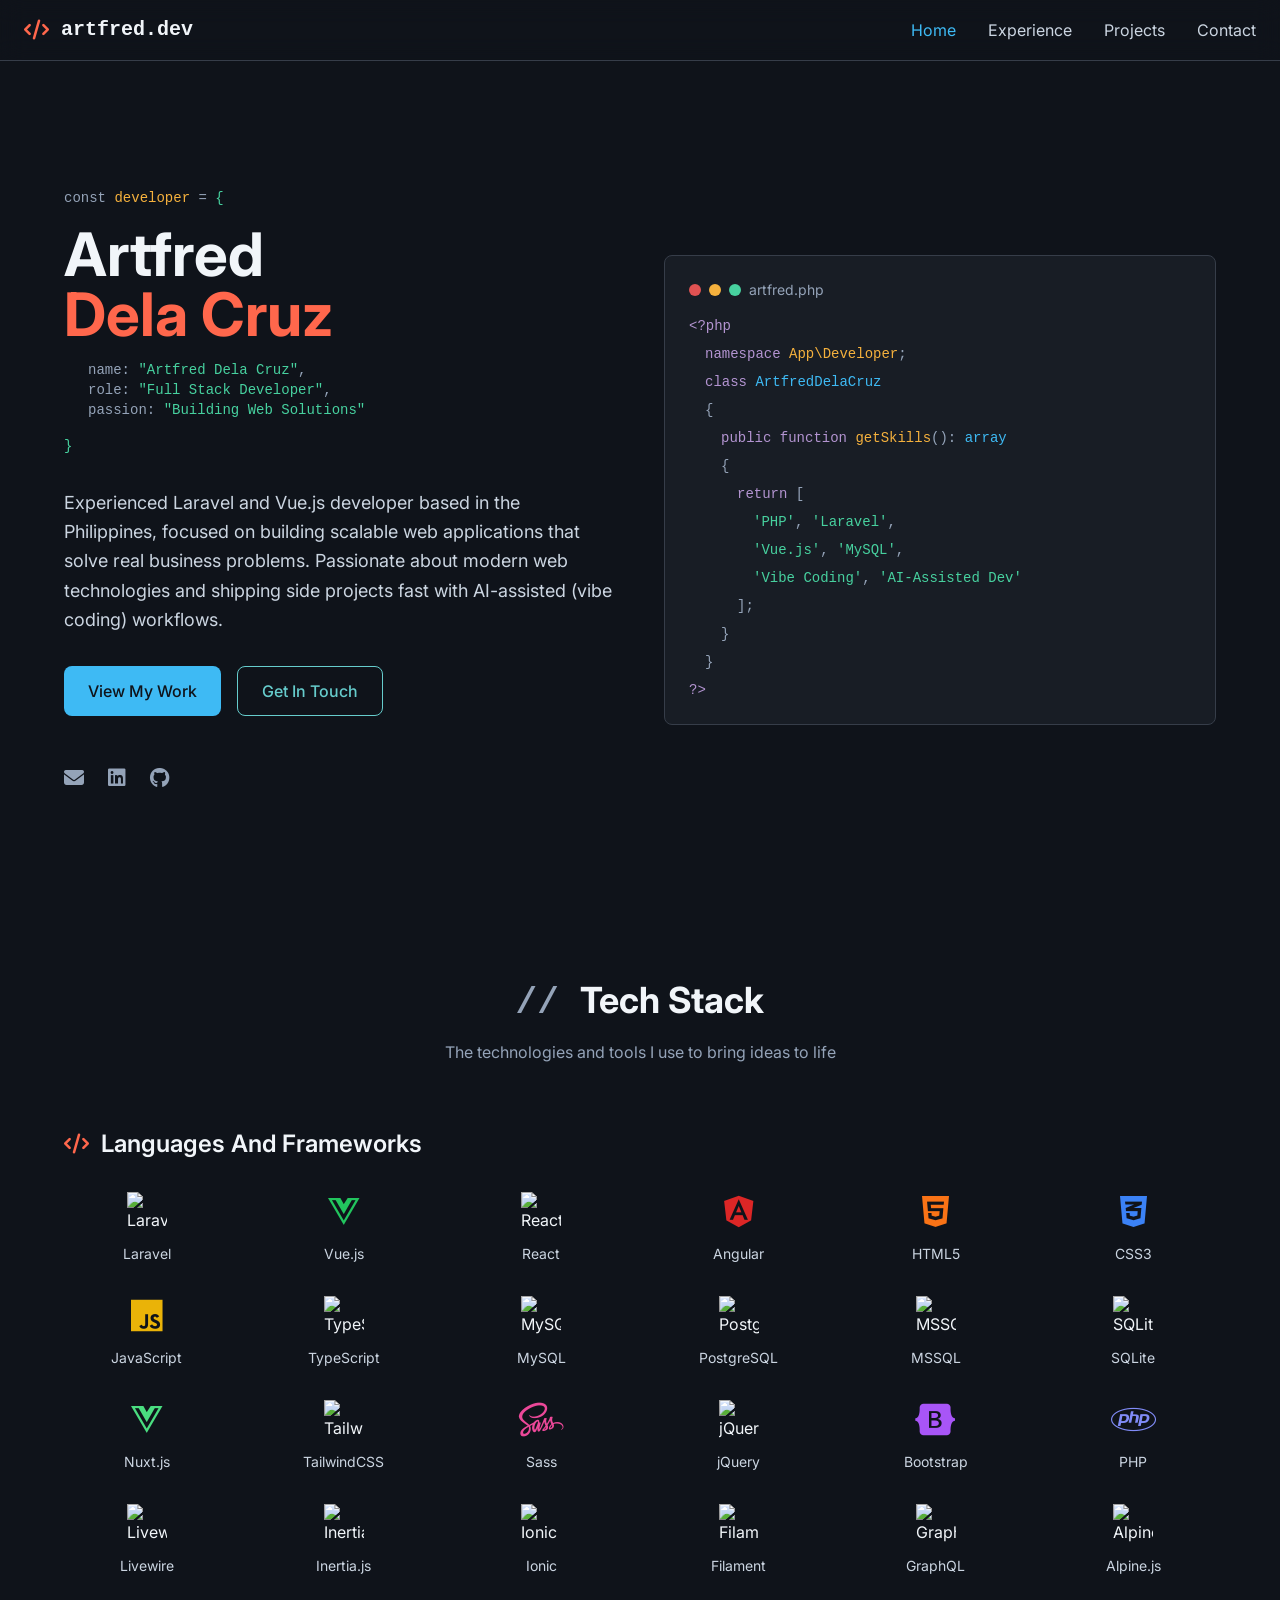
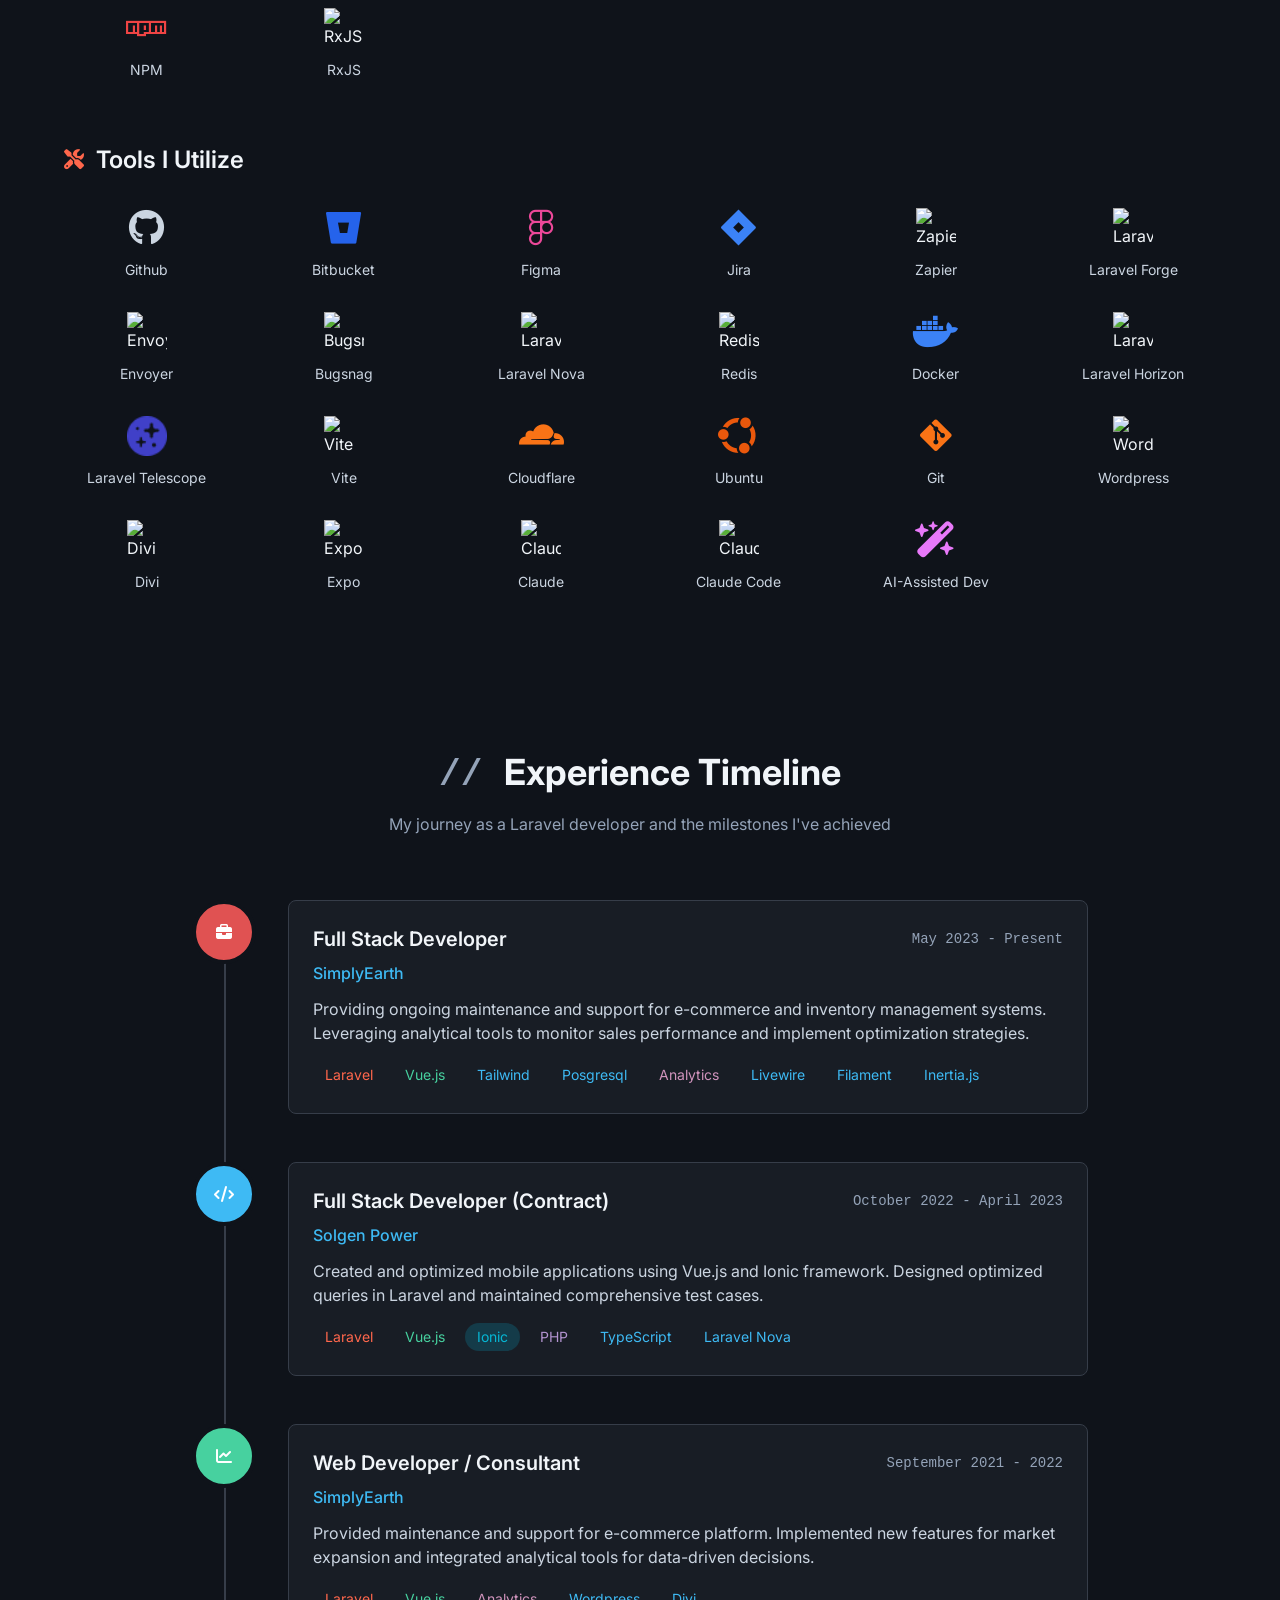
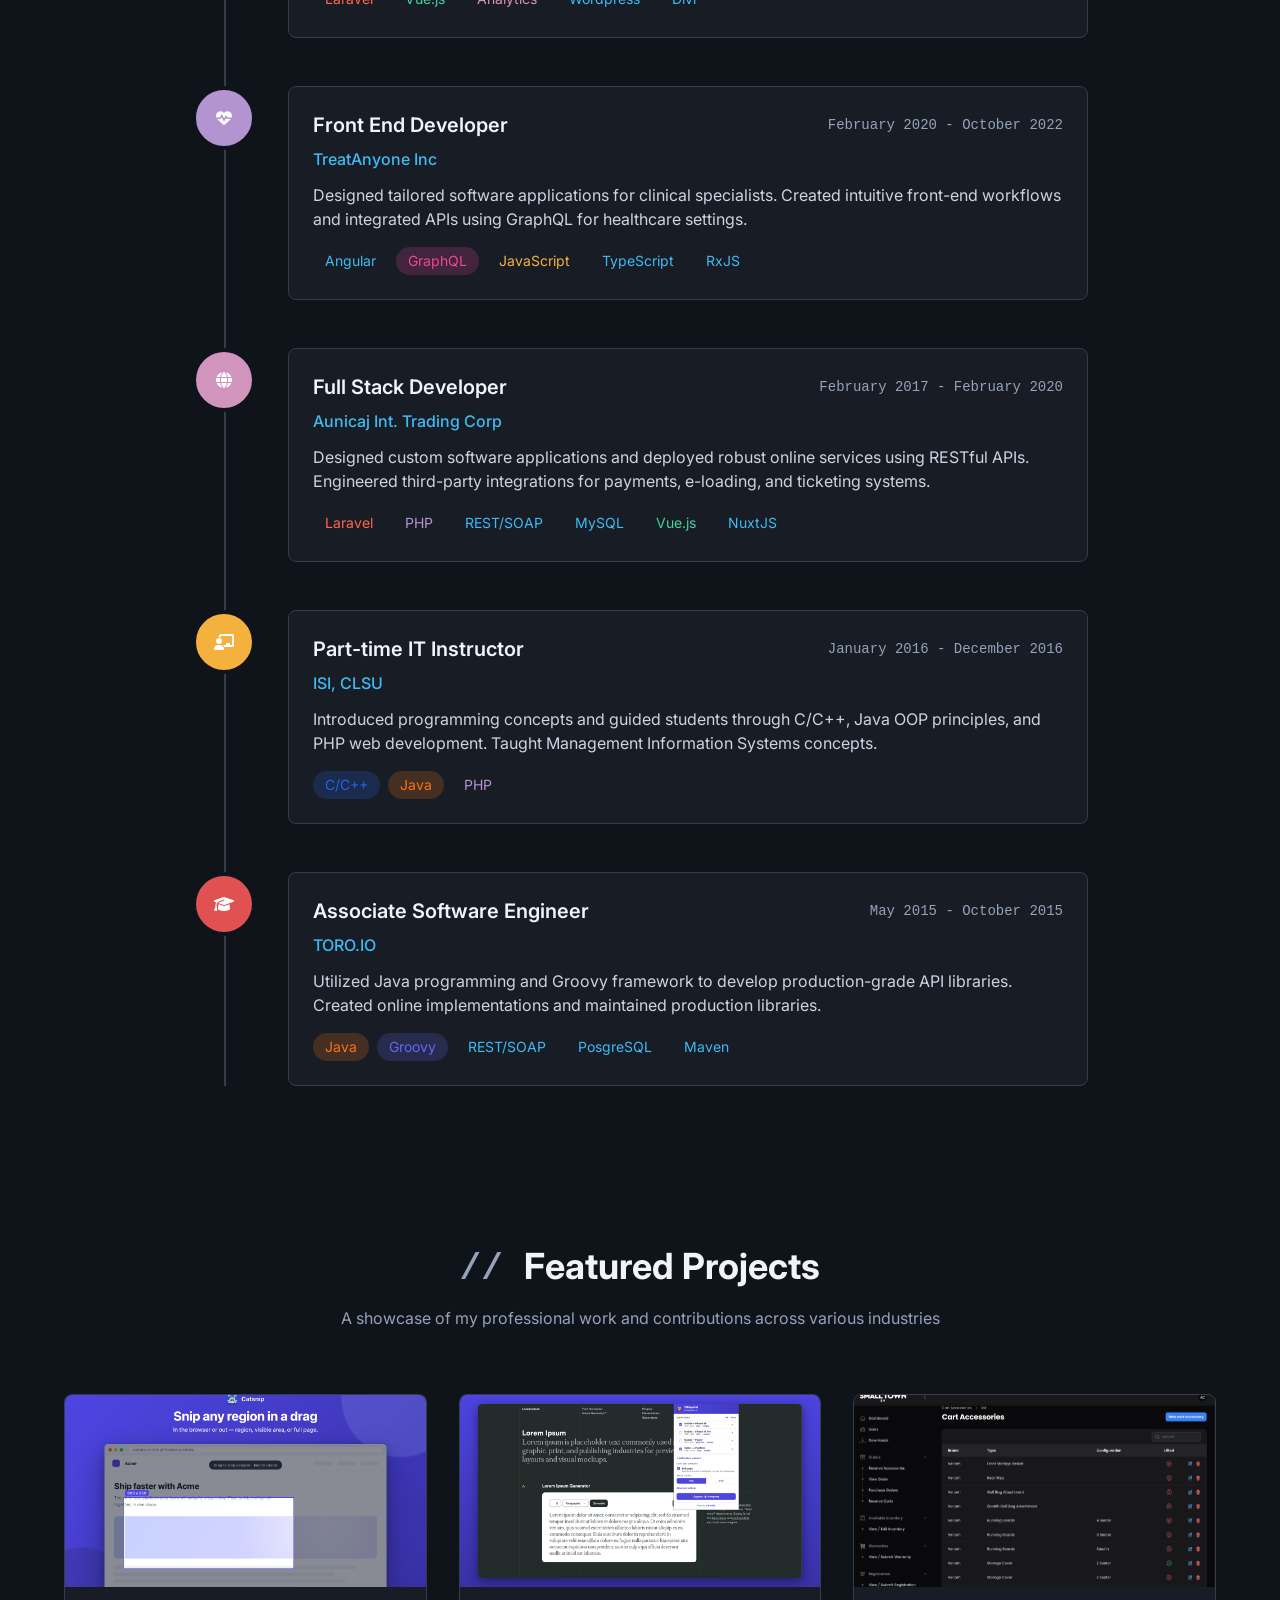
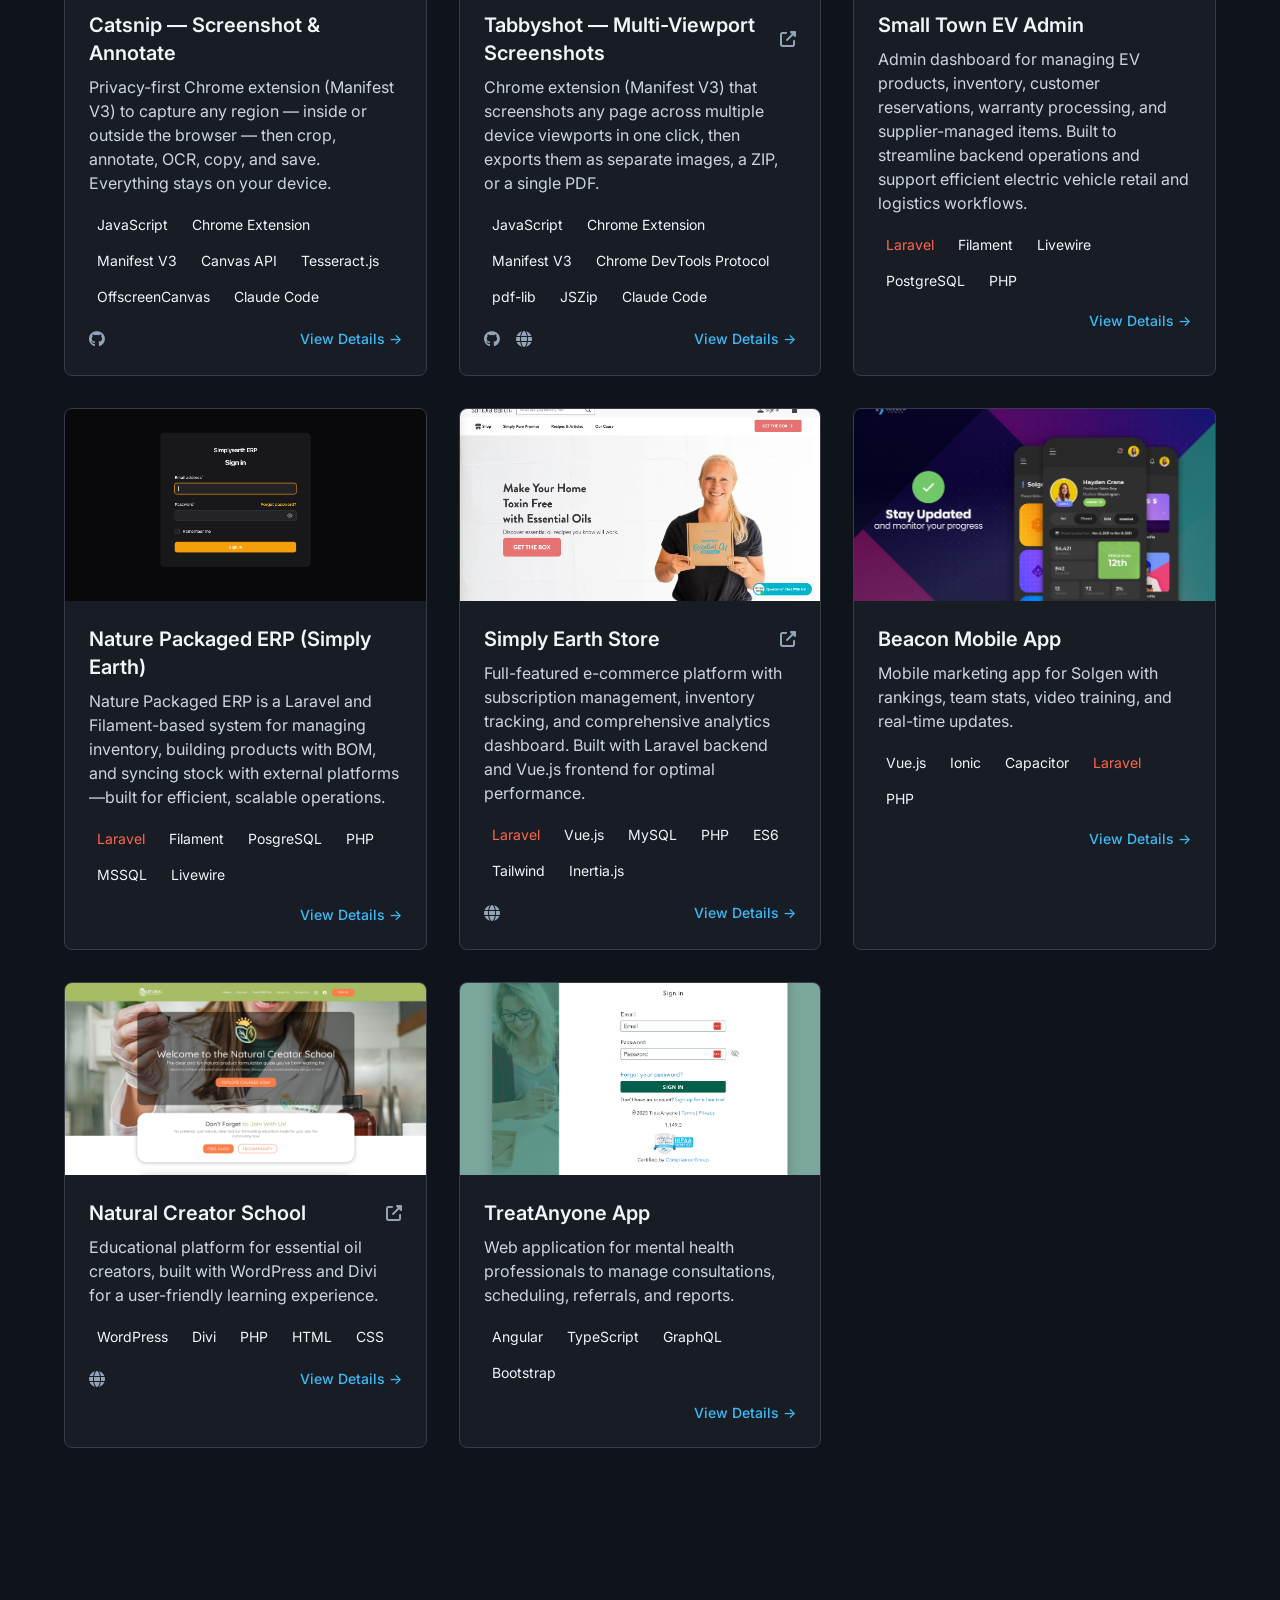
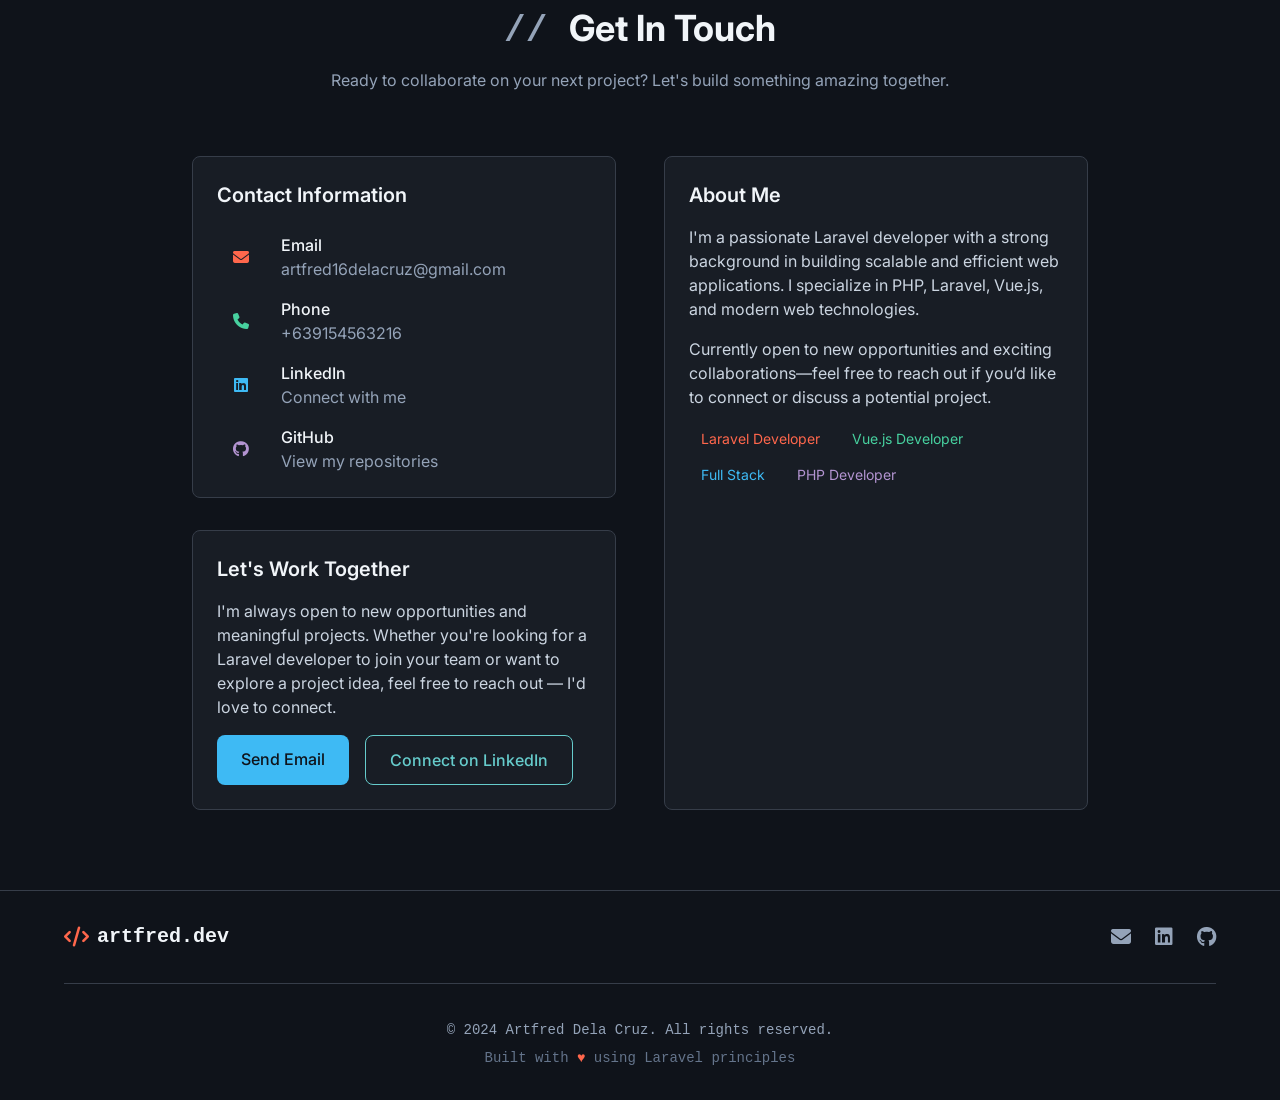
==== commit f5da96c6: "Publish site update: add Catsnip & Tabbyshot, sort projects by year, fix tech-stack icons Co-Authore" ====
--- a/index.html
+++ b/index.html
@@ -8,12 +8,10 @@
     <meta name="description" content="Laravel Developer Portfolio - Artfred Dela Cruz specializing in web development, PHP, and modern frameworks">
     <link href="https://fonts.googleapis.com/css2?family=Inter:wght@300;400;500;600;700&family=JetBrains+Mono:wght@400;500;600&display=swap" rel="stylesheet">
     <link href="https://cdnjs.cloudflare.com/ajax/libs/font-awesome/6.7.0/css/all.min.css" rel="stylesheet">
-    <script type="module" crossorigin src="/assets/index-x4b4TxDG.js"></script>
-    <link rel="stylesheet" crossorigin href="/assets/index-C1Dd69GZ.css">
+    <script type="module" crossorigin src="/assets/index-Ce9q8GWT.js"></script>
+    <link rel="stylesheet" crossorigin href="/assets/index-BCp-qhvd.css">
   </head>
   <body>
     <div id="root"></div>
-    <!-- This is a replit script which adds a banner on the top of the page when opened in development mode outside the replit environment -->
-    <script type="text/javascript" src="https://replit.com/public/js/replit-dev-banner.js"></script>
   </body>
 </html>
--- a/assets/index-BCp-qhvd.css
+++ b/assets/index-BCp-qhvd.css
@@ -0,0 +1 @@
+*,:before,:after{--tw-border-spacing-x: 0;--tw-border-spacing-y: 0;--tw-translate-x: 0;--tw-translate-y: 0;--tw-rotate: 0;--tw-skew-x: 0;--tw-skew-y: 0;--tw-scale-x: 1;--tw-scale-y: 1;--tw-pan-x: ;--tw-pan-y: ;--tw-pinch-zoom: ;--tw-scroll-snap-strictness: proximity;--tw-gradient-from-position: ;--tw-gradient-via-position: ;--tw-gradient-to-position: ;--tw-ordinal: ;--tw-slashed-zero: ;--tw-numeric-figure: ;--tw-numeric-spacing: ;--tw-numeric-fraction: ;--tw-ring-inset: ;--tw-ring-offset-width: 0px;--tw-ring-offset-color: #fff;--tw-ring-color: rgb(59 130 246 / .5);--tw-ring-offset-shadow: 0 0 #0000;--tw-ring-shadow: 0 0 #0000;--tw-shadow: 0 0 #0000;--tw-shadow-colored: 0 0 #0000;--tw-blur: ;--tw-brightness: ;--tw-contrast: ;--tw-grayscale: ;--tw-hue-rotate: ;--tw-invert: ;--tw-saturate: ;--tw-sepia: ;--tw-drop-shadow: ;--tw-backdrop-blur: ;--tw-backdrop-brightness: ;--tw-backdrop-contrast: ;--tw-backdrop-grayscale: ;--tw-backdrop-hue-rotate: ;--tw-backdrop-invert: ;--tw-backdrop-opacity: ;--tw-backdrop-saturate: ;--tw-backdrop-sepia: ;--tw-contain-size: ;--tw-contain-layout: ;--tw-contain-paint: ;--tw-contain-style: }::backdrop{--tw-border-spacing-x: 0;--tw-border-spacing-y: 0;--tw-translate-x: 0;--tw-translate-y: 0;--tw-rotate: 0;--tw-skew-x: 0;--tw-skew-y: 0;--tw-scale-x: 1;--tw-scale-y: 1;--tw-pan-x: ;--tw-pan-y: ;--tw-pinch-zoom: ;--tw-scroll-snap-strictness: proximity;--tw-gradient-from-position: ;--tw-gradient-via-position: ;--tw-gradient-to-position: ;--tw-ordinal: ;--tw-slashed-zero: ;--tw-numeric-figure: ;--tw-numeric-spacing: ;--tw-numeric-fraction: ;--tw-ring-inset: ;--tw-ring-offset-width: 0px;--tw-ring-offset-color: #fff;--tw-ring-color: rgb(59 130 246 / .5);--tw-ring-offset-shadow: 0 0 #0000;--tw-ring-shadow: 0 0 #0000;--tw-shadow: 0 0 #0000;--tw-shadow-colored: 0 0 #0000;--tw-blur: ;--tw-brightness: ;--tw-contrast: ;--tw-grayscale: ;--tw-hue-rotate: ;--tw-invert: ;--tw-saturate: ;--tw-sepia: ;--tw-drop-shadow: ;--tw-backdrop-blur: ;--tw-backdrop-brightness: ;--tw-backdrop-contrast: ;--tw-backdrop-grayscale: ;--tw-backdrop-hue-rotate: ;--tw-backdrop-invert: ;--tw-backdrop-opacity: ;--tw-backdrop-saturate: ;--tw-backdrop-sepia: ;--tw-contain-size: ;--tw-contain-layout: ;--tw-contain-paint: ;--tw-contain-style: }*,:before,:after{box-sizing:border-box;border-width:0;border-style:solid;border-color:#e5e7eb}:before,:after{--tw-content: ""}html,:host{line-height:1.5;-webkit-text-size-adjust:100%;-moz-tab-size:4;-o-tab-size:4;tab-size:4;font-family:ui-sans-serif,system-ui,sans-serif,"Apple Color Emoji","Segoe UI Emoji",Segoe UI Symbol,"Noto Color Emoji";font-feature-settings:normal;font-variation-settings:normal;-webkit-tap-highlight-color:transparent}body{margin:0;line-height:inherit}hr{height:0;color:inherit;border-top-width:1px}abbr:where([title]){-webkit-text-decoration:underline dotted;text-decoration:underline dotted}h1,h2,h3,h4,h5,h6{font-size:inherit;font-weight:inherit}a{color:inherit;text-decoration:inherit}b,strong{font-weight:bolder}code,kbd,samp,pre{font-family:ui-monospace,SFMono-Regular,Menlo,Monaco,Consolas,Liberation Mono,Courier New,monospace;font-feature-settings:normal;font-variation-settings:normal;font-size:1em}small{font-size:80%}sub,sup{font-size:75%;line-height:0;position:relative;vertical-align:baseline}sub{bottom:-.25em}sup{top:-.5em}table{text-indent:0;border-color:inherit;border-collapse:collapse}button,input,optgroup,select,textarea{font-family:inherit;font-feature-settings:inherit;font-variation-settings:inherit;font-size:100%;font-weight:inherit;line-height:inherit;letter-spacing:inherit;color:inherit;margin:0;padding:0}button,select{text-transform:none}button,input:where([type=button]),input:where([type=reset]),input:where([type=submit]){-webkit-appearance:button;background-color:transparent;background-image:none}:-moz-focusring{outline:auto}:-moz-ui-invalid{box-shadow:none}progress{vertical-align:baseline}::-webkit-inner-spin-button,::-webkit-outer-spin-button{height:auto}[type=search]{-webkit-appearance:textfield;outline-offset:-2px}::-webkit-search-decoration{-webkit-appearance:none}::-webkit-file-upload-button{-webkit-appearance:button;font:inherit}summary{display:list-item}blockquote,dl,dd,h1,h2,h3,h4,h5,h6,hr,figure,p,pre{margin:0}fieldset{margin:0;padding:0}legend{padding:0}ol,ul,menu{list-style:none;margin:0;padding:0}dialog{padding:0}textarea{resize:vertical}input::-moz-placeholder,textarea::-moz-placeholder{opacity:1;color:#9ca3af}input::placeholder,textarea::placeholder{opacity:1;color:#9ca3af}button,[role=button]{cursor:pointer}:disabled{cursor:default}img,svg,video,canvas,audio,iframe,embed,object{display:block;vertical-align:middle}img,video{max-width:100%;height:auto}[hidden]:where(:not([hidden=until-found])){display:none}*{border-color:var(--border)}body{font-family:ui-sans-serif,system-ui,sans-serif,"Apple Color Emoji","Segoe UI Emoji",Segoe UI Symbol,"Noto Color Emoji";-webkit-font-smoothing:antialiased;-moz-osx-font-smoothing:grayscale;background-color:var(--ocean-dark);color:#fafafa;font-family:Inter,sans-serif}h1,h2,h3,h4,h5,h6{font-weight:600}.font-mono{font-family:JetBrains Mono,monospace}.container{width:100%}@media (min-width: 640px){.container{max-width:640px}}@media (min-width: 768px){.container{max-width:768px}}@media (min-width: 1024px){.container{max-width:1024px}}@media (min-width: 1280px){.container{max-width:1280px}}@media (min-width: 1536px){.container{max-width:1536px}}.nav-link{transition-property:color,background-color,border-color,text-decoration-color,fill,stroke;transition-timing-function:cubic-bezier(.4,0,.2,1);transition-duration:.2s;animation-duration:.2s}.nav-link:hover{color:var(--ocean-primary)}.timeline-line{background-color:var(--ocean-outline)}.project-card{background-color:var(--ocean-surface);border:1px solid var(--ocean-outline);overflow:hidden;border-radius:var(--radius);transition-property:color,background-color,border-color,text-decoration-color,fill,stroke;transition-timing-function:cubic-bezier(.4,0,.2,1);transition-duration:.3s;animation-duration:.3s}.project-card:hover{border-color:var(--ocean-primary)}.btn-primary{background-color:var(--ocean-primary);border-radius:var(--radius);padding:.75rem 1.5rem;font-weight:500;color:var(--ocean-dark);transition-property:color,background-color,border-color,text-decoration-color,fill,stroke;transition-timing-function:cubic-bezier(.4,0,.2,1);transition-duration:.2s;animation-duration:.2s}.btn-primary:hover{background-color:#6ecbf7}.btn-secondary{border:1px solid var(--ocean-accent);color:var(--ocean-accent);border-radius:var(--radius);padding:.75rem 1.5rem;font-weight:500;transition-property:color,background-color,border-color,text-decoration-color,fill,stroke;transition-timing-function:cubic-bezier(.4,0,.2,1);transition-duration:.2s;animation-duration:.2s}.btn-secondary:hover{background-color:var(--ocean-accent);color:var(--ocean-dark)}.pointer-events-auto{pointer-events:auto}.visible{visibility:visible}.static{position:static}.fixed{position:fixed}.absolute{position:absolute}.relative{position:relative}.bottom-0{bottom:0}.left-0{left:0}.left-8{left:2rem}.right-0{right:0}.right-2{right:.5rem}.top-0{top:0}.top-2{top:.5rem}.z-50{z-index:50}.z-\[100\]{z-index:100}.mx-auto{margin-left:auto;margin-right:auto}.my-auto{margin-top:auto;margin-bottom:auto}.mb-16{margin-bottom:4rem}.mb-2{margin-bottom:.5rem}.mb-3{margin-bottom:.75rem}.mb-4{margin-bottom:1rem}.mb-6{margin-bottom:1.5rem}.mb-8{margin-bottom:2rem}.ml-12{margin-left:3rem}.ml-16{margin-left:4rem}.ml-4{margin-left:1rem}.ml-6{margin-left:1.5rem}.ml-8{margin-left:2rem}.mr-2{margin-right:.5rem}.mr-3{margin-right:.75rem}.mt-12{margin-top:3rem}.mt-2{margin-top:.5rem}.mt-4{margin-top:1rem}.mt-8{margin-top:2rem}.block{display:block}.flex{display:flex}.inline-flex{display:inline-flex}.grid{display:grid}.hidden{display:none}.h-10{height:2.5rem}.h-12{height:3rem}.h-16{height:4rem}.h-2{height:.5rem}.h-3{height:.75rem}.h-4{height:1rem}.h-48{height:12rem}.h-52{height:13rem}.h-8{height:2rem}.max-h-screen{max-height:100vh}.min-h-screen{min-height:100vh}.w-0\.5{width:.125rem}.w-10{width:2.5rem}.w-16{width:4rem}.w-2{width:.5rem}.w-3{width:.75rem}.w-4{width:1rem}.w-fit{width:-moz-fit-content;width:fit-content}.w-full{width:100%}.max-w-2xl{max-width:42rem}.max-w-4xl{max-width:56rem}.max-w-6xl{max-width:72rem}.flex-1{flex:1 1 0%}.flex-shrink-0,.shrink-0{flex-shrink:0}.origin-\[--radix-tooltip-content-transform-origin\]{transform-origin:var(--radix-tooltip-content-transform-origin)}.rotate-180{--tw-rotate: 180deg;transform:translate(var(--tw-translate-x),var(--tw-translate-y)) rotate(var(--tw-rotate)) skew(var(--tw-skew-x)) skewY(var(--tw-skew-y)) scaleX(var(--tw-scale-x)) scaleY(var(--tw-scale-y))}.rotate-90{--tw-rotate: 90deg;transform:translate(var(--tw-translate-x),var(--tw-translate-y)) rotate(var(--tw-rotate)) skew(var(--tw-skew-x)) skewY(var(--tw-skew-y)) scaleX(var(--tw-scale-x)) scaleY(var(--tw-scale-y))}.cursor-pointer{cursor:pointer}.grid-cols-2{grid-template-columns:repeat(2,minmax(0,1fr))}.grid-cols-4{grid-template-columns:repeat(4,minmax(0,1fr))}.flex-col{flex-direction:column}.flex-col-reverse{flex-direction:column-reverse}.flex-wrap{flex-wrap:wrap}.items-start{align-items:flex-start}.items-center{align-items:center}.justify-center{justify-content:center}.justify-between{justify-content:space-between}.gap-1{gap:.25rem}.gap-12{gap:3rem}.gap-2{gap:.5rem}.gap-4{gap:1rem}.gap-8{gap:2rem}.space-x-1>:not([hidden])~:not([hidden]){--tw-space-x-reverse: 0;margin-right:calc(.25rem * var(--tw-space-x-reverse));margin-left:calc(.25rem * calc(1 - var(--tw-space-x-reverse)))}.space-x-2>:not([hidden])~:not([hidden]){--tw-space-x-reverse: 0;margin-right:calc(.5rem * var(--tw-space-x-reverse));margin-left:calc(.5rem * calc(1 - var(--tw-space-x-reverse)))}.space-x-3>:not([hidden])~:not([hidden]){--tw-space-x-reverse: 0;margin-right:calc(.75rem * var(--tw-space-x-reverse));margin-left:calc(.75rem * calc(1 - var(--tw-space-x-reverse)))}.space-x-4>:not([hidden])~:not([hidden]){--tw-space-x-reverse: 0;margin-right:calc(1rem * var(--tw-space-x-reverse));margin-left:calc(1rem * calc(1 - var(--tw-space-x-reverse)))}.space-x-6>:not([hidden])~:not([hidden]){--tw-space-x-reverse: 0;margin-right:calc(1.5rem * var(--tw-space-x-reverse));margin-left:calc(1.5rem * calc(1 - var(--tw-space-x-reverse)))}.space-x-8>:not([hidden])~:not([hidden]){--tw-space-x-reverse: 0;margin-right:calc(2rem * var(--tw-space-x-reverse));margin-left:calc(2rem * calc(1 - var(--tw-space-x-reverse)))}.space-y-12>:not([hidden])~:not([hidden]){--tw-space-y-reverse: 0;margin-top:calc(3rem * calc(1 - var(--tw-space-y-reverse)));margin-bottom:calc(3rem * var(--tw-space-y-reverse))}.space-y-16>:not([hidden])~:not([hidden]){--tw-space-y-reverse: 0;margin-top:calc(4rem * calc(1 - var(--tw-space-y-reverse)));margin-bottom:calc(4rem * var(--tw-space-y-reverse))}.space-y-2>:not([hidden])~:not([hidden]){--tw-space-y-reverse: 0;margin-top:calc(.5rem * calc(1 - var(--tw-space-y-reverse)));margin-bottom:calc(.5rem * var(--tw-space-y-reverse))}.space-y-3>:not([hidden])~:not([hidden]){--tw-space-y-reverse: 0;margin-top:calc(.75rem * calc(1 - var(--tw-space-y-reverse)));margin-bottom:calc(.75rem * var(--tw-space-y-reverse))}.space-y-4>:not([hidden])~:not([hidden]){--tw-space-y-reverse: 0;margin-top:calc(1rem * calc(1 - var(--tw-space-y-reverse)));margin-bottom:calc(1rem * var(--tw-space-y-reverse))}.space-y-6>:not([hidden])~:not([hidden]){--tw-space-y-reverse: 0;margin-top:calc(1.5rem * calc(1 - var(--tw-space-y-reverse)));margin-bottom:calc(1.5rem * var(--tw-space-y-reverse))}.space-y-8>:not([hidden])~:not([hidden]){--tw-space-y-reverse: 0;margin-top:calc(2rem * calc(1 - var(--tw-space-y-reverse)));margin-bottom:calc(2rem * var(--tw-space-y-reverse))}.overflow-hidden{overflow:hidden}.break-all{word-break:break-all}.rounded{border-radius:.25rem}.rounded-full{border-radius:9999px}.rounded-lg{border-radius:var(--radius)}.rounded-md{border-radius:calc(var(--radius) - 2px)}.border{border-width:1px}.border-4{border-width:4px}.border-b{border-bottom-width:1px}.border-t{border-top-width:1px}.border-destructive{border-color:var(--destructive)}.border-ocean-dark{border-color:var(--ocean-dark)}.bg-amber-500\/20{background-color:#f59e0b33}.bg-background{background-color:var(--background)}.bg-blue-500\/20{background-color:#3b82f633}.bg-blue-600\/20{background-color:#2563eb33}.bg-cyan-500\/20{background-color:#06b6d433}.bg-destructive{background-color:var(--destructive)}.bg-emerald-500\/20{background-color:#10b98133}.bg-green-500\/20{background-color:#22c55e33}.bg-indigo-500\/20{background-color:#6366f133}.bg-ocean-error{background-color:var(--ocean-error)}.bg-ocean-primary{background-color:var(--ocean-primary)}.bg-ocean-secondary{background-color:var(--ocean-secondary)}.bg-ocean-success{background-color:var(--ocean-success)}.bg-ocean-tertiary{background-color:var(--ocean-tertiary)}.bg-ocean-warning{background-color:var(--ocean-warning)}.bg-orange-500\/20{background-color:#f9731633}.bg-pink-500\/20{background-color:#ec489933}.bg-popover{background-color:var(--popover)}.bg-purple-500\/20{background-color:#a855f733}.bg-red-500\/20{background-color:#ef444433}.bg-teal-500\/20{background-color:#14b8a633}.bg-transparent{background-color:transparent}.object-cover{-o-object-fit:cover;object-fit:cover}.p-1{padding:.25rem}.p-4{padding:1rem}.p-6{padding:1.5rem}.px-2{padding-left:.5rem;padding-right:.5rem}.px-3{padding-left:.75rem;padding-right:.75rem}.px-6{padding-left:1.5rem;padding-right:1.5rem}.py-1{padding-top:.25rem;padding-bottom:.25rem}.py-1\.5{padding-top:.375rem;padding-bottom:.375rem}.py-12{padding-top:3rem;padding-bottom:3rem}.py-20{padding-top:5rem;padding-bottom:5rem}.py-4{padding-top:1rem;padding-bottom:1rem}.py-8{padding-top:2rem;padding-bottom:2rem}.pb-4{padding-bottom:1rem}.pr-8{padding-right:2rem}.pt-20{padding-top:5rem}.pt-4{padding-top:1rem}.pt-8{padding-top:2rem}.text-left{text-align:left}.text-center{text-align:center}.font-mono{font-family:ui-monospace,SFMono-Regular,Menlo,Monaco,Consolas,Liberation Mono,Courier New,monospace}.text-2xl{font-size:1.5rem;line-height:2rem}.text-3xl{font-size:1.875rem;line-height:2.25rem}.text-4xl{font-size:2.25rem;line-height:2.5rem}.text-lg{font-size:1.125rem;line-height:1.75rem}.text-sm{font-size:.875rem;line-height:1.25rem}.text-xl{font-size:1.25rem;line-height:1.75rem}.font-bold{font-weight:700}.font-medium{font-weight:500}.font-semibold{font-weight:600}.leading-relaxed{line-height:1.625}.text-amber-400{--tw-text-opacity: 1;color:rgb(251 191 36 / var(--tw-text-opacity, 1))}.text-amber-500{--tw-text-opacity: 1;color:rgb(245 158 11 / var(--tw-text-opacity, 1))}.text-blue-400{--tw-text-opacity: 1;color:rgb(96 165 250 / var(--tw-text-opacity, 1))}.text-blue-500{--tw-text-opacity: 1;color:rgb(59 130 246 / var(--tw-text-opacity, 1))}.text-blue-600{--tw-text-opacity: 1;color:rgb(37 99 235 / var(--tw-text-opacity, 1))}.text-blue-700{--tw-text-opacity: 1;color:rgb(29 78 216 / var(--tw-text-opacity, 1))}.text-cyan-400{--tw-text-opacity: 1;color:rgb(34 211 238 / var(--tw-text-opacity, 1))}.text-cyan-500{--tw-text-opacity: 1;color:rgb(6 182 212 / var(--tw-text-opacity, 1))}.text-destructive-foreground{color:var(--destructive-foreground)}.text-emerald-400{--tw-text-opacity: 1;color:rgb(52 211 153 / var(--tw-text-opacity, 1))}.text-emerald-500{--tw-text-opacity: 1;color:rgb(16 185 129 / var(--tw-text-opacity, 1))}.text-foreground{color:var(--foreground)}.text-fuchsia-400{--tw-text-opacity: 1;color:rgb(232 121 249 / var(--tw-text-opacity, 1))}.text-gray-400{--tw-text-opacity: 1;color:rgb(156 163 175 / var(--tw-text-opacity, 1))}.text-green-400{--tw-text-opacity: 1;color:rgb(74 222 128 / var(--tw-text-opacity, 1))}.text-green-500{--tw-text-opacity: 1;color:rgb(34 197 94 / var(--tw-text-opacity, 1))}.text-green-600{--tw-text-opacity: 1;color:rgb(22 163 74 / var(--tw-text-opacity, 1))}.text-indigo-400{--tw-text-opacity: 1;color:rgb(129 140 248 / var(--tw-text-opacity, 1))}.text-indigo-500{--tw-text-opacity: 1;color:rgb(99 102 241 / var(--tw-text-opacity, 1))}.text-indigo-600{--tw-text-opacity: 1;color:rgb(79 70 229 / var(--tw-text-opacity, 1))}.text-orange-400{--tw-text-opacity: 1;color:rgb(251 146 60 / var(--tw-text-opacity, 1))}.text-orange-500{--tw-text-opacity: 1;color:rgb(249 115 22 / var(--tw-text-opacity, 1))}.text-orange-600{--tw-text-opacity: 1;color:rgb(234 88 12 / var(--tw-text-opacity, 1))}.text-pink-400{--tw-text-opacity: 1;color:rgb(244 114 182 / var(--tw-text-opacity, 1))}.text-pink-500{--tw-text-opacity: 1;color:rgb(236 72 153 / var(--tw-text-opacity, 1))}.text-popover-foreground{color:var(--popover-foreground)}.text-purple-400{--tw-text-opacity: 1;color:rgb(192 132 252 / var(--tw-text-opacity, 1))}.text-purple-500{--tw-text-opacity: 1;color:rgb(168 85 247 / var(--tw-text-opacity, 1))}.text-purple-600{--tw-text-opacity: 1;color:rgb(147 51 234 / var(--tw-text-opacity, 1))}.text-red-400{--tw-text-opacity: 1;color:rgb(248 113 113 / var(--tw-text-opacity, 1))}.text-red-500{--tw-text-opacity: 1;color:rgb(239 68 68 / var(--tw-text-opacity, 1))}.text-red-600{--tw-text-opacity: 1;color:rgb(220 38 38 / var(--tw-text-opacity, 1))}.text-slate-100{--tw-text-opacity: 1;color:rgb(241 245 249 / var(--tw-text-opacity, 1))}.text-slate-300{--tw-text-opacity: 1;color:rgb(203 213 225 / var(--tw-text-opacity, 1))}.text-slate-400{--tw-text-opacity: 1;color:rgb(148 163 184 / var(--tw-text-opacity, 1))}.text-slate-500{--tw-text-opacity: 1;color:rgb(100 116 139 / var(--tw-text-opacity, 1))}.text-teal-400{--tw-text-opacity: 1;color:rgb(45 212 191 / var(--tw-text-opacity, 1))}.text-teal-500{--tw-text-opacity: 1;color:rgb(20 184 166 / var(--tw-text-opacity, 1))}.text-violet-500{--tw-text-opacity: 1;color:rgb(139 92 246 / var(--tw-text-opacity, 1))}.text-white{--tw-text-opacity: 1;color:rgb(255 255 255 / var(--tw-text-opacity, 1))}.text-yellow-400{--tw-text-opacity: 1;color:rgb(250 204 21 / var(--tw-text-opacity, 1))}.text-yellow-500{--tw-text-opacity: 1;color:rgb(234 179 8 / var(--tw-text-opacity, 1))}.opacity-0{opacity:0}.opacity-90{opacity:.9}.shadow-lg{--tw-shadow: 0 10px 15px -3px rgb(0 0 0 / .1), 0 4px 6px -4px rgb(0 0 0 / .1);--tw-shadow-colored: 0 10px 15px -3px var(--tw-shadow-color), 0 4px 6px -4px var(--tw-shadow-color);box-shadow:var(--tw-ring-offset-shadow, 0 0 #0000),var(--tw-ring-shadow, 0 0 #0000),var(--tw-shadow)}.shadow-md{--tw-shadow: 0 4px 6px -1px rgb(0 0 0 / .1), 0 2px 4px -2px rgb(0 0 0 / .1);--tw-shadow-colored: 0 4px 6px -1px var(--tw-shadow-color), 0 2px 4px -2px var(--tw-shadow-color);box-shadow:var(--tw-ring-offset-shadow, 0 0 #0000),var(--tw-ring-shadow, 0 0 #0000),var(--tw-shadow)}.ring-2{--tw-ring-offset-shadow: var(--tw-ring-inset) 0 0 0 var(--tw-ring-offset-width) var(--tw-ring-offset-color);--tw-ring-shadow: var(--tw-ring-inset) 0 0 0 calc(2px + var(--tw-ring-offset-width)) var(--tw-ring-color);box-shadow:var(--tw-ring-offset-shadow),var(--tw-ring-shadow),var(--tw-shadow, 0 0 #0000)}.ring-ocean-primary{--tw-ring-color: var(--ocean-primary)}.ring-offset-background{--tw-ring-offset-color: var(--background)}.filter{filter:var(--tw-blur) var(--tw-brightness) var(--tw-contrast) var(--tw-grayscale) var(--tw-hue-rotate) var(--tw-invert) var(--tw-saturate) var(--tw-sepia) var(--tw-drop-shadow)}.backdrop-blur-md{--tw-backdrop-blur: blur(12px);-webkit-backdrop-filter:var(--tw-backdrop-blur) var(--tw-backdrop-brightness) var(--tw-backdrop-contrast) var(--tw-backdrop-grayscale) var(--tw-backdrop-hue-rotate) var(--tw-backdrop-invert) var(--tw-backdrop-opacity) var(--tw-backdrop-saturate) var(--tw-backdrop-sepia);backdrop-filter:var(--tw-backdrop-blur) var(--tw-backdrop-brightness) var(--tw-backdrop-contrast) var(--tw-backdrop-grayscale) var(--tw-backdrop-hue-rotate) var(--tw-backdrop-invert) var(--tw-backdrop-opacity) var(--tw-backdrop-saturate) var(--tw-backdrop-sepia)}.transition-all{transition-property:all;transition-timing-function:cubic-bezier(.4,0,.2,1);transition-duration:.15s}.transition-colors{transition-property:color,background-color,border-color,text-decoration-color,fill,stroke;transition-timing-function:cubic-bezier(.4,0,.2,1);transition-duration:.15s}.transition-opacity{transition-property:opacity;transition-timing-function:cubic-bezier(.4,0,.2,1);transition-duration:.15s}.transition-transform{transition-property:transform;transition-timing-function:cubic-bezier(.4,0,.2,1);transition-duration:.15s}.duration-300{transition-duration:.3s}@keyframes enter{0%{opacity:var(--tw-enter-opacity, 1);transform:translate3d(var(--tw-enter-translate-x, 0),var(--tw-enter-translate-y, 0),0) scale3d(var(--tw-enter-scale, 1),var(--tw-enter-scale, 1),var(--tw-enter-scale, 1)) rotate(var(--tw-enter-rotate, 0))}}@keyframes exit{to{opacity:var(--tw-exit-opacity, 1);transform:translate3d(var(--tw-exit-translate-x, 0),var(--tw-exit-translate-y, 0),0) scale3d(var(--tw-exit-scale, 1),var(--tw-exit-scale, 1),var(--tw-exit-scale, 1)) rotate(var(--tw-exit-rotate, 0))}}.animate-in{animation-name:enter;animation-duration:.15s;--tw-enter-opacity: initial;--tw-enter-scale: initial;--tw-enter-rotate: initial;--tw-enter-translate-x: initial;--tw-enter-translate-y: initial}.fade-in-0{--tw-enter-opacity: 0}.zoom-in-95{--tw-enter-scale: .95}.duration-300{animation-duration:.3s}.text-laravel-red{color:var(--laravel-red)}.text-ocean-primary{color:var(--ocean-primary)}.text-ocean-secondary{color:var(--ocean-secondary)}.text-ocean-tertiary{color:var(--ocean-tertiary)}.text-ocean-warning{color:var(--ocean-warning)}.text-ocean-success{color:var(--ocean-success)}.bg-ocean-dark{background-color:var(--ocean-dark)}.bg-ocean-surface{background-color:var(--ocean-surface)}.border-ocean-outline{border-color:var(--ocean-outline)}@keyframes float{0%,to{transform:translateY(0)}50%{transform:translateY(-10px)}}:root{--background: hsl(220, 27%, 8%);--foreground: hsl(0, 0%, 98%);--muted: hsl(220, 20%, 14%);--muted-foreground: hsl(215, 20%, 65%);--popover: hsl(220, 27%, 8%);--popover-foreground: hsl(0, 0%, 98%);--card: hsl(220, 27%, 10%);--card-foreground: hsl(0, 0%, 98%);--border: hsl(220, 20%, 18%);--input: hsl(220, 20%, 16%);--primary: hsl(199, 89%, 60%);--primary-foreground: hsl(220, 27%, 8%);--secondary: hsl(220, 20%, 16%);--secondary-foreground: hsl(0, 0%, 98%);--accent: hsl(220, 20%, 18%);--accent-foreground: hsl(0, 0%, 98%);--destructive: hsl(0, 70%, 60%);--destructive-foreground: hsl(0, 0%, 98%);--ring: hsl(199, 89%, 60%);--radius: .5rem;--ocean-dark: hsl(220, 27%, 8%);--ocean-surface: hsl(220, 20%, 12%);--ocean-surface-variant: hsl(220, 20%, 16%);--ocean-outline: hsl(220, 15%, 25%);--ocean-primary: hsl(199, 89%, 60%);--ocean-secondary: hsl(270, 40%, 70%);--ocean-tertiary: hsl(320, 40%, 70%);--ocean-accent: hsl(180, 50%, 60%);--ocean-warning: hsl(38, 90%, 60%);--ocean-error: hsl(0, 70%, 60%);--ocean-success: hsl(158, 60%, 55%);--ocean-info: hsl(199, 89%, 60%);--laravel-red: hsl(9, 100%, 65%)}.hover\:scale-105:hover{--tw-scale-x: 1.05;--tw-scale-y: 1.05;transform:translate(var(--tw-translate-x),var(--tw-translate-y)) rotate(var(--tw-rotate)) skew(var(--tw-skew-x)) skewY(var(--tw-skew-y)) scaleX(var(--tw-scale-x)) scaleY(var(--tw-scale-y))}.hover\:bg-secondary:hover{background-color:var(--secondary)}.hover\:text-foreground:hover{color:var(--foreground)}.hover\:opacity-80:hover{opacity:.8}.hover\:text-ocean-primary:hover{color:var(--ocean-primary)}.focus\:opacity-100:focus{opacity:1}.focus\:outline-none:focus{outline:2px solid transparent;outline-offset:2px}.focus\:ring-2:focus{--tw-ring-offset-shadow: var(--tw-ring-inset) 0 0 0 var(--tw-ring-offset-width) var(--tw-ring-offset-color);--tw-ring-shadow: var(--tw-ring-inset) 0 0 0 calc(2px + var(--tw-ring-offset-width)) var(--tw-ring-color);box-shadow:var(--tw-ring-offset-shadow),var(--tw-ring-shadow),var(--tw-shadow, 0 0 #0000)}.focus\:ring-ring:focus{--tw-ring-color: var(--ring)}.focus\:ring-offset-2:focus{--tw-ring-offset-width: 2px}.disabled\:pointer-events-none:disabled{pointer-events:none}.disabled\:opacity-50:disabled{opacity:.5}.group:hover .group-hover\:scale-105{--tw-scale-x: 1.05;--tw-scale-y: 1.05;transform:translate(var(--tw-translate-x),var(--tw-translate-y)) rotate(var(--tw-rotate)) skew(var(--tw-skew-x)) skewY(var(--tw-skew-y)) scaleX(var(--tw-scale-x)) scaleY(var(--tw-scale-y))}.group:hover .group-hover\:scale-110{--tw-scale-x: 1.1;--tw-scale-y: 1.1;transform:translate(var(--tw-translate-x),var(--tw-translate-y)) rotate(var(--tw-rotate)) skew(var(--tw-skew-x)) skewY(var(--tw-skew-y)) scaleX(var(--tw-scale-x)) scaleY(var(--tw-scale-y))}.group:hover .group-hover\:opacity-100{opacity:1}.group:hover .group-hover\:text-ocean-primary{color:var(--ocean-primary)}.group.destructive .group-\[\.destructive\]\:text-red-300{--tw-text-opacity: 1;color:rgb(252 165 165 / var(--tw-text-opacity, 1))}.group.destructive .group-\[\.destructive\]\:hover\:bg-destructive:hover{background-color:var(--destructive)}.group.destructive .group-\[\.destructive\]\:hover\:text-destructive-foreground:hover{color:var(--destructive-foreground)}.group.destructive .group-\[\.destructive\]\:hover\:text-red-50:hover{--tw-text-opacity: 1;color:rgb(254 242 242 / var(--tw-text-opacity, 1))}.group.destructive .group-\[\.destructive\]\:focus\:ring-destructive:focus{--tw-ring-color: var(--destructive)}.group.destructive .group-\[\.destructive\]\:focus\:ring-red-400:focus{--tw-ring-opacity: 1;--tw-ring-color: rgb(248 113 113 / var(--tw-ring-opacity, 1))}.group.destructive .group-\[\.destructive\]\:focus\:ring-offset-red-600:focus{--tw-ring-offset-color: #dc2626}.data-\[swipe\=cancel\]\:translate-x-0[data-swipe=cancel]{--tw-translate-x: 0px;transform:translate(var(--tw-translate-x),var(--tw-translate-y)) rotate(var(--tw-rotate)) skew(var(--tw-skew-x)) skewY(var(--tw-skew-y)) scaleX(var(--tw-scale-x)) scaleY(var(--tw-scale-y))}.data-\[swipe\=end\]\:translate-x-\[var\(--radix-toast-swipe-end-x\)\][data-swipe=end]{--tw-translate-x: var(--radix-toast-swipe-end-x);transform:translate(var(--tw-translate-x),var(--tw-translate-y)) rotate(var(--tw-rotate)) skew(var(--tw-skew-x)) skewY(var(--tw-skew-y)) scaleX(var(--tw-scale-x)) scaleY(var(--tw-scale-y))}.data-\[swipe\=move\]\:translate-x-\[var\(--radix-toast-swipe-move-x\)\][data-swipe=move]{--tw-translate-x: var(--radix-toast-swipe-move-x);transform:translate(var(--tw-translate-x),var(--tw-translate-y)) rotate(var(--tw-rotate)) skew(var(--tw-skew-x)) skewY(var(--tw-skew-y)) scaleX(var(--tw-scale-x)) scaleY(var(--tw-scale-y))}.data-\[swipe\=move\]\:transition-none[data-swipe=move]{transition-property:none}.data-\[state\=open\]\:animate-in[data-state=open]{animation-name:enter;animation-duration:.15s;--tw-enter-opacity: initial;--tw-enter-scale: initial;--tw-enter-rotate: initial;--tw-enter-translate-x: initial;--tw-enter-translate-y: initial}.data-\[state\=closed\]\:animate-out[data-state=closed],.data-\[swipe\=end\]\:animate-out[data-swipe=end]{animation-name:exit;animation-duration:.15s;--tw-exit-opacity: initial;--tw-exit-scale: initial;--tw-exit-rotate: initial;--tw-exit-translate-x: initial;--tw-exit-translate-y: initial}.data-\[state\=closed\]\:fade-out-0[data-state=closed]{--tw-exit-opacity: 0}.data-\[state\=closed\]\:fade-out-80[data-state=closed]{--tw-exit-opacity: .8}.data-\[state\=closed\]\:zoom-out-95[data-state=closed]{--tw-exit-scale: .95}.data-\[side\=bottom\]\:slide-in-from-top-2[data-side=bottom]{--tw-enter-translate-y: -.5rem}.data-\[side\=left\]\:slide-in-from-right-2[data-side=left]{--tw-enter-translate-x: .5rem}.data-\[side\=right\]\:slide-in-from-left-2[data-side=right]{--tw-enter-translate-x: -.5rem}.data-\[side\=top\]\:slide-in-from-bottom-2[data-side=top]{--tw-enter-translate-y: .5rem}.data-\[state\=closed\]\:slide-out-to-right-full[data-state=closed]{--tw-exit-translate-x: 100%}.data-\[state\=open\]\:slide-in-from-top-full[data-state=open]{--tw-enter-translate-y: -100%}@media (min-width: 640px){.sm\:bottom-0{bottom:0}.sm\:right-0{right:0}.sm\:top-auto{top:auto}.sm\:w-12{width:3rem}.sm\:grid-cols-3{grid-template-columns:repeat(3,minmax(0,1fr))}.sm\:flex-col{flex-direction:column}.data-\[state\=open\]\:sm\:slide-in-from-bottom-full[data-state=open]{--tw-enter-translate-y: 100%}}@media (min-width: 768px){.md\:mb-0{margin-bottom:0}.md\:ml-8{margin-left:2rem}.md\:mt-0{margin-top:0}.md\:block{display:block}.md\:flex{display:flex}.md\:hidden{display:none}.md\:h-20{height:5rem}.md\:h-96{height:24rem}.md\:max-w-\[420px\]{max-width:420px}.md\:grid-cols-2{grid-template-columns:repeat(2,minmax(0,1fr))}.md\:grid-cols-4{grid-template-columns:repeat(4,minmax(0,1fr))}.md\:flex-row{flex-direction:row}.md\:items-center{align-items:center}.md\:justify-between{justify-content:space-between}.md\:space-x-4>:not([hidden])~:not([hidden]){--tw-space-x-reverse: 0;margin-right:calc(1rem * var(--tw-space-x-reverse));margin-left:calc(1rem * calc(1 - var(--tw-space-x-reverse)))}.md\:space-y-0>:not([hidden])~:not([hidden]){--tw-space-y-reverse: 0;margin-top:calc(0px * calc(1 - var(--tw-space-y-reverse)));margin-bottom:calc(0px * var(--tw-space-y-reverse))}.md\:text-left{text-align:left}.md\:text-4xl{font-size:2.25rem;line-height:2.5rem}.md\:text-6xl{font-size:3.75rem;line-height:1}}@media (min-width: 1024px){.lg\:col-span-2{grid-column:span 2 / span 2}.lg\:grid-cols-2{grid-template-columns:repeat(2,minmax(0,1fr))}.lg\:grid-cols-3{grid-template-columns:repeat(3,minmax(0,1fr))}.lg\:grid-cols-6{grid-template-columns:repeat(6,minmax(0,1fr))}}
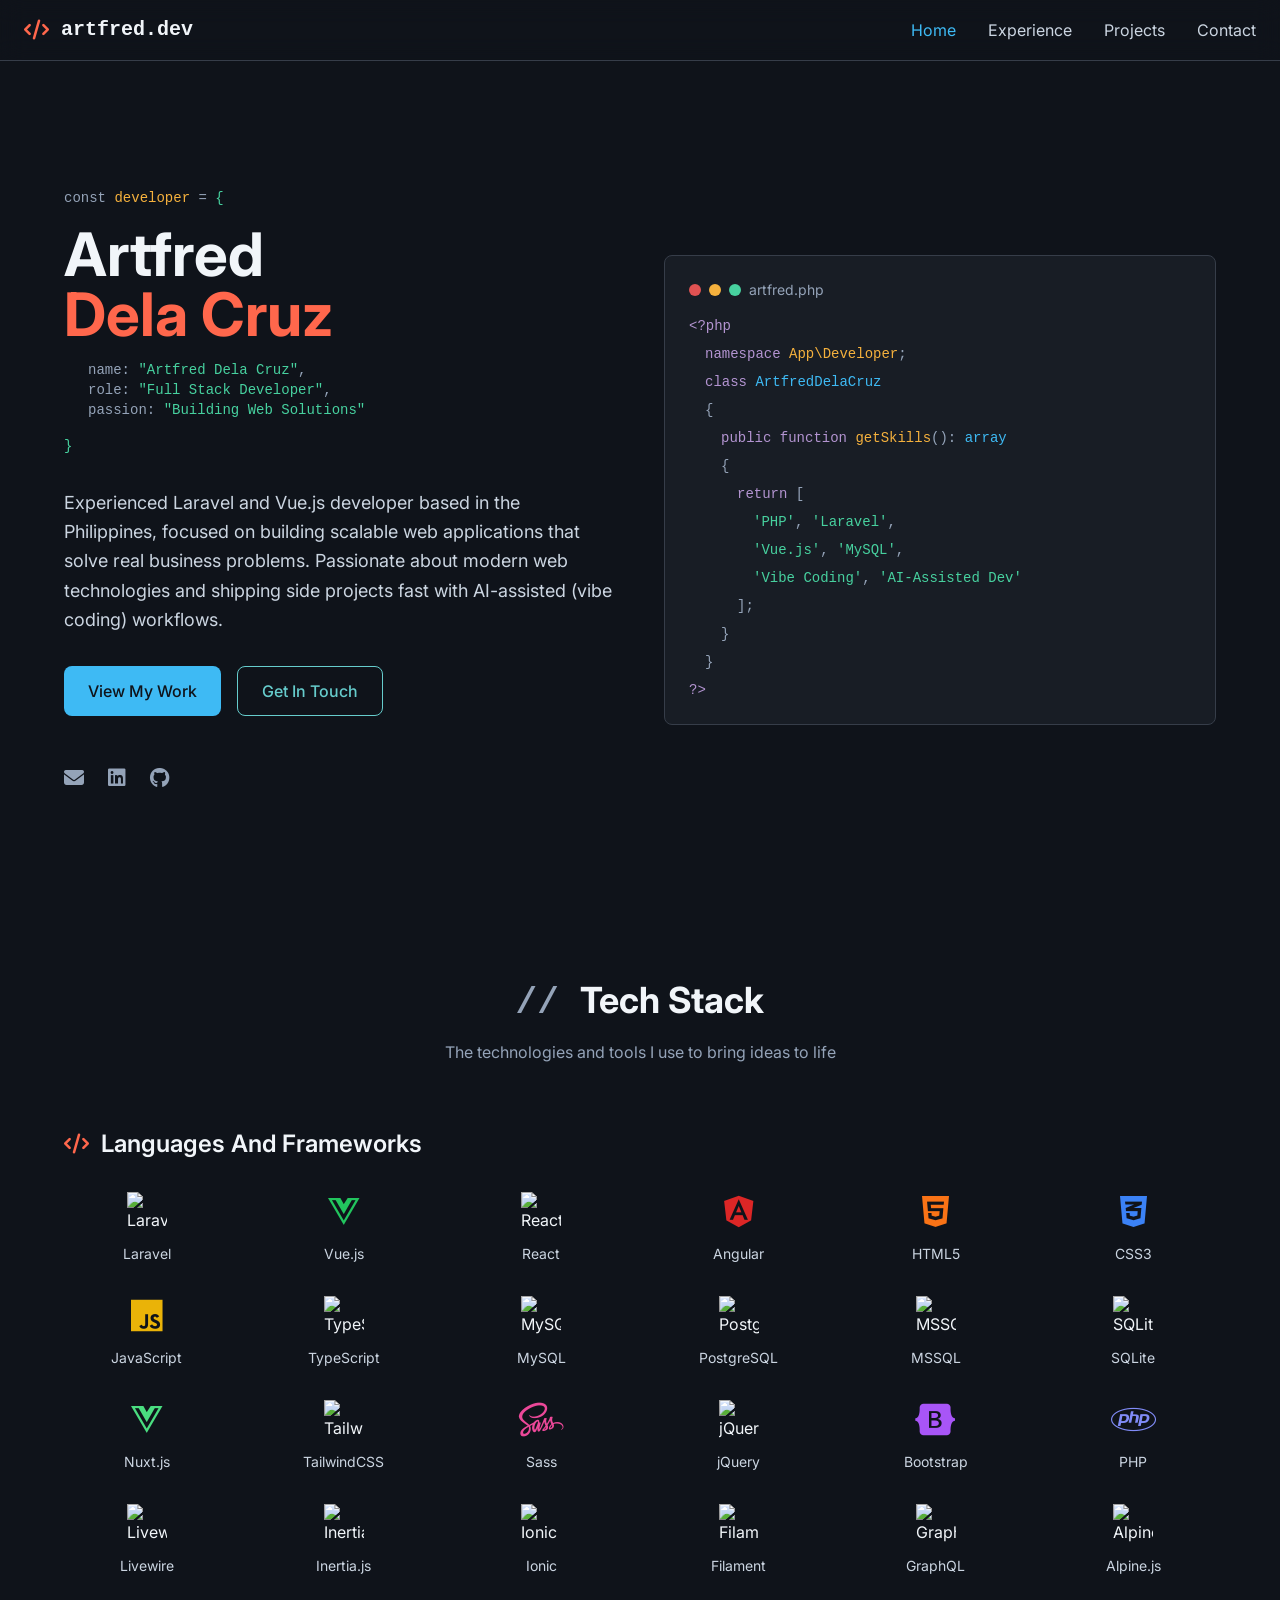
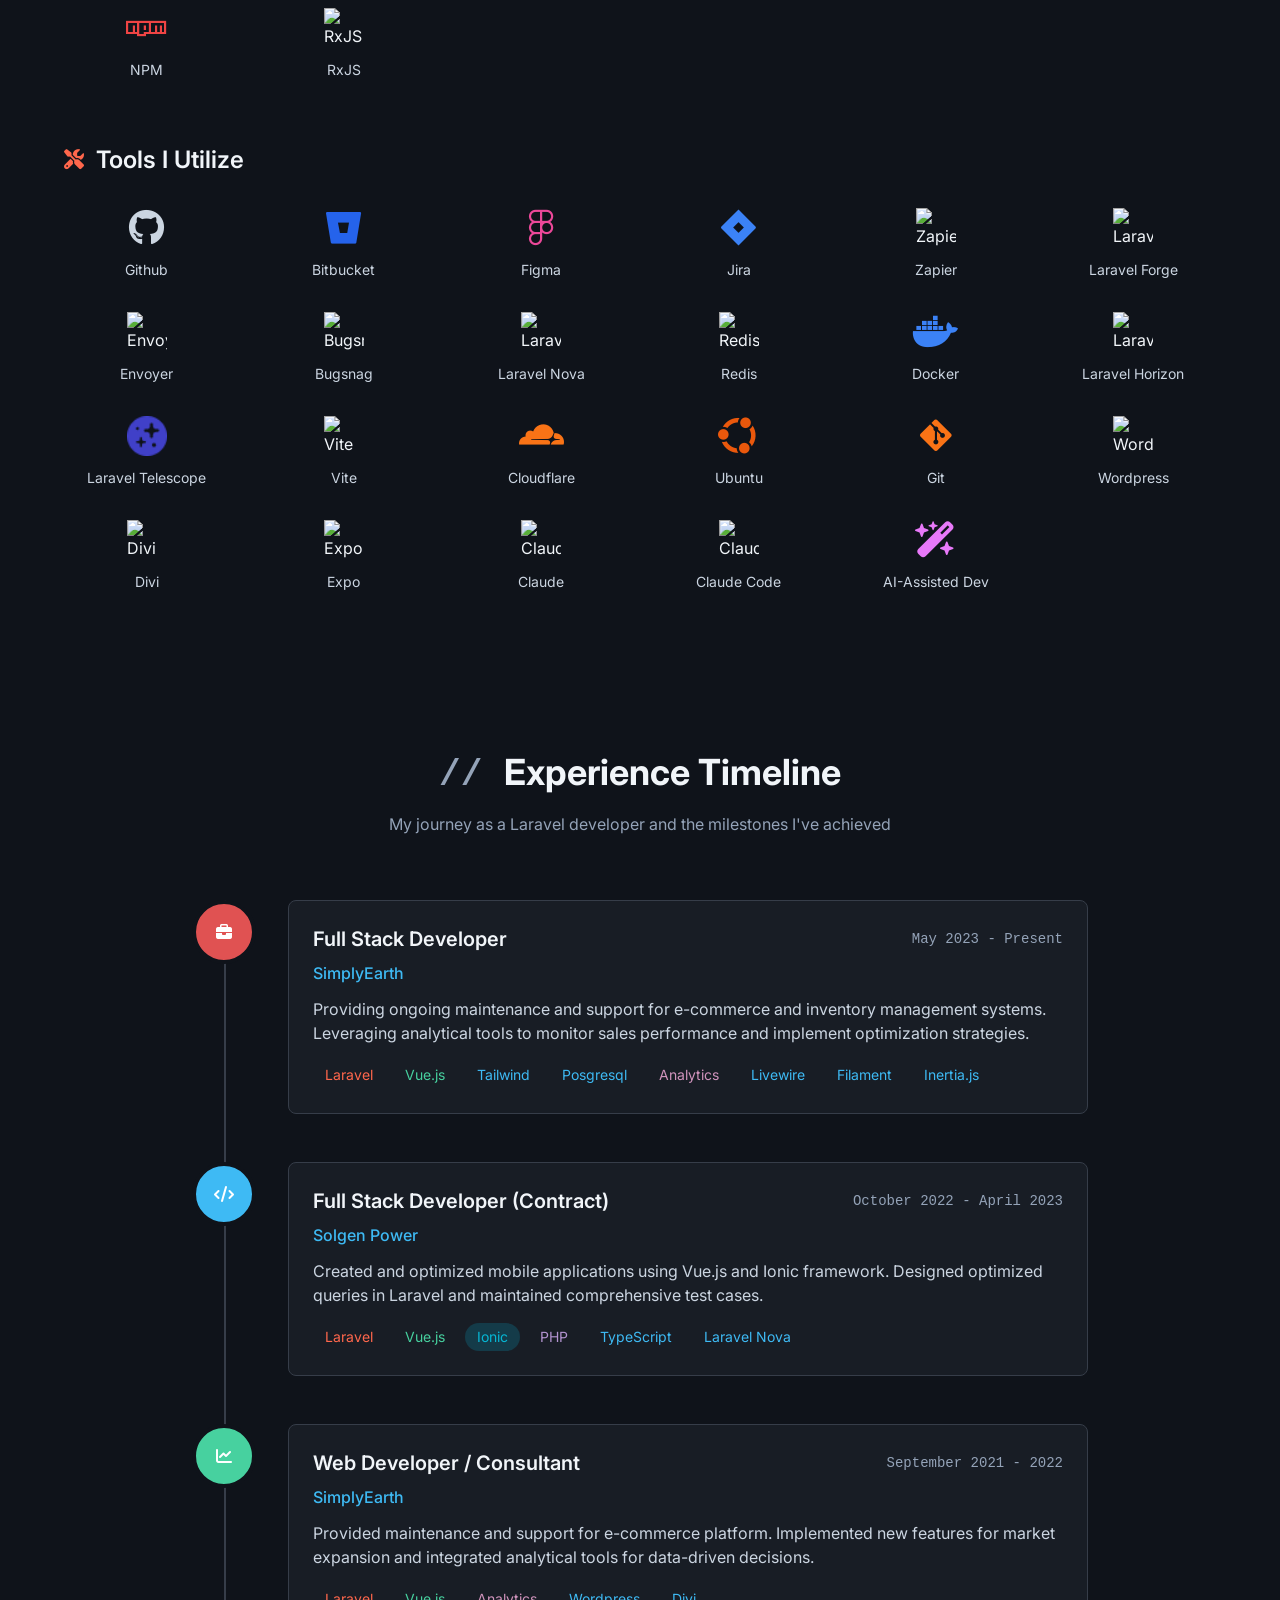
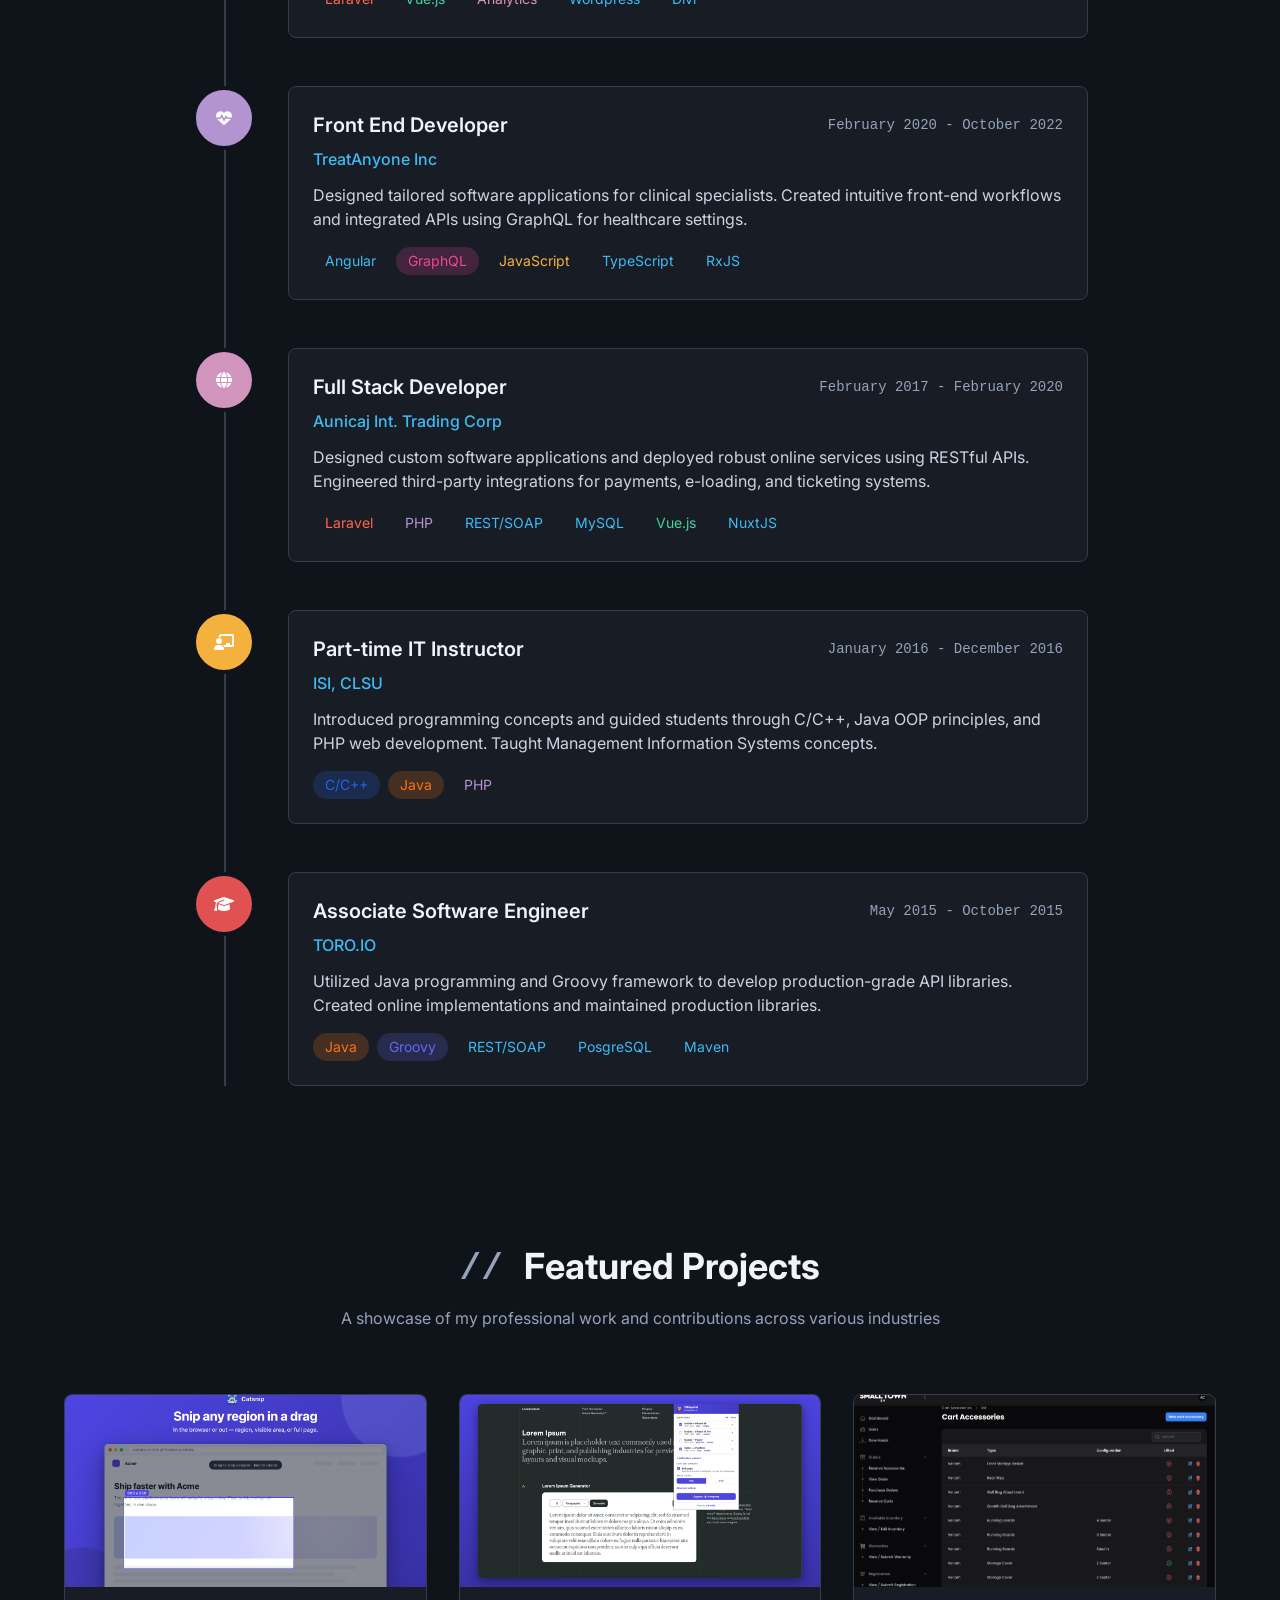
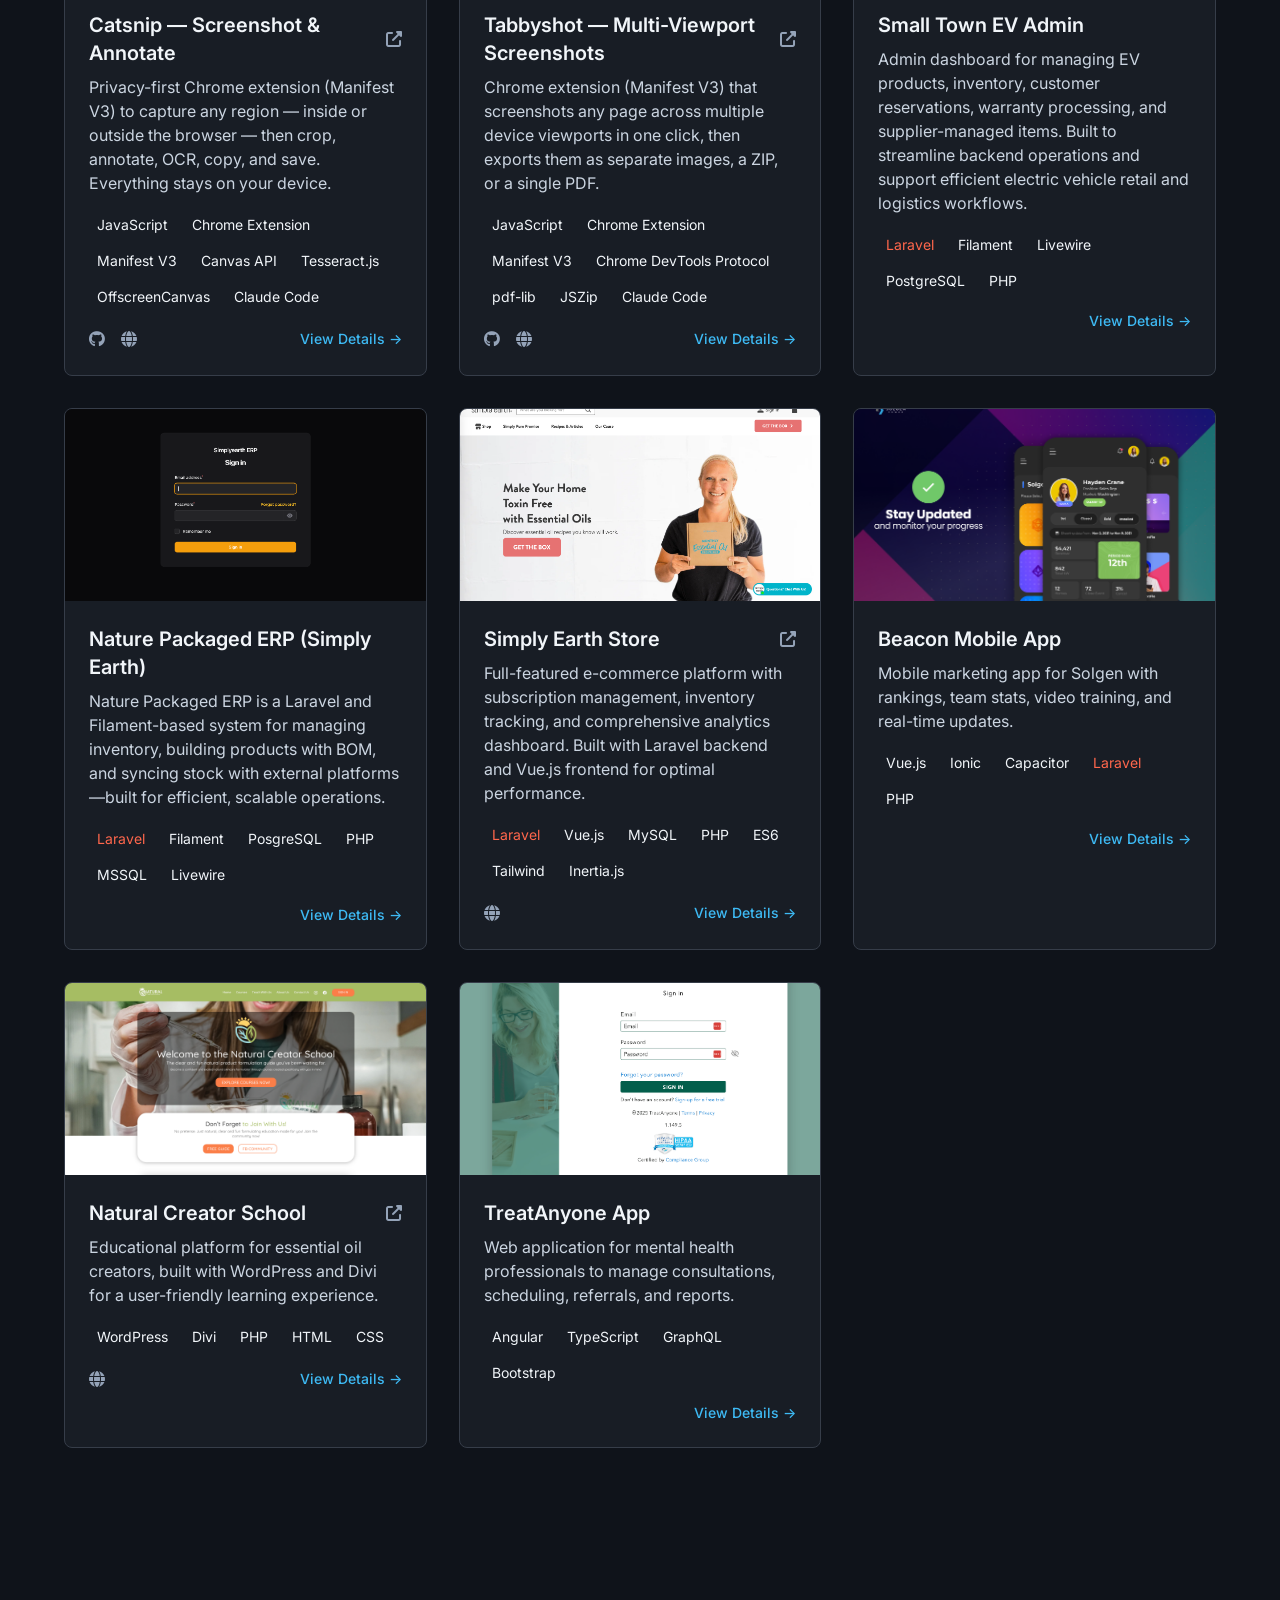
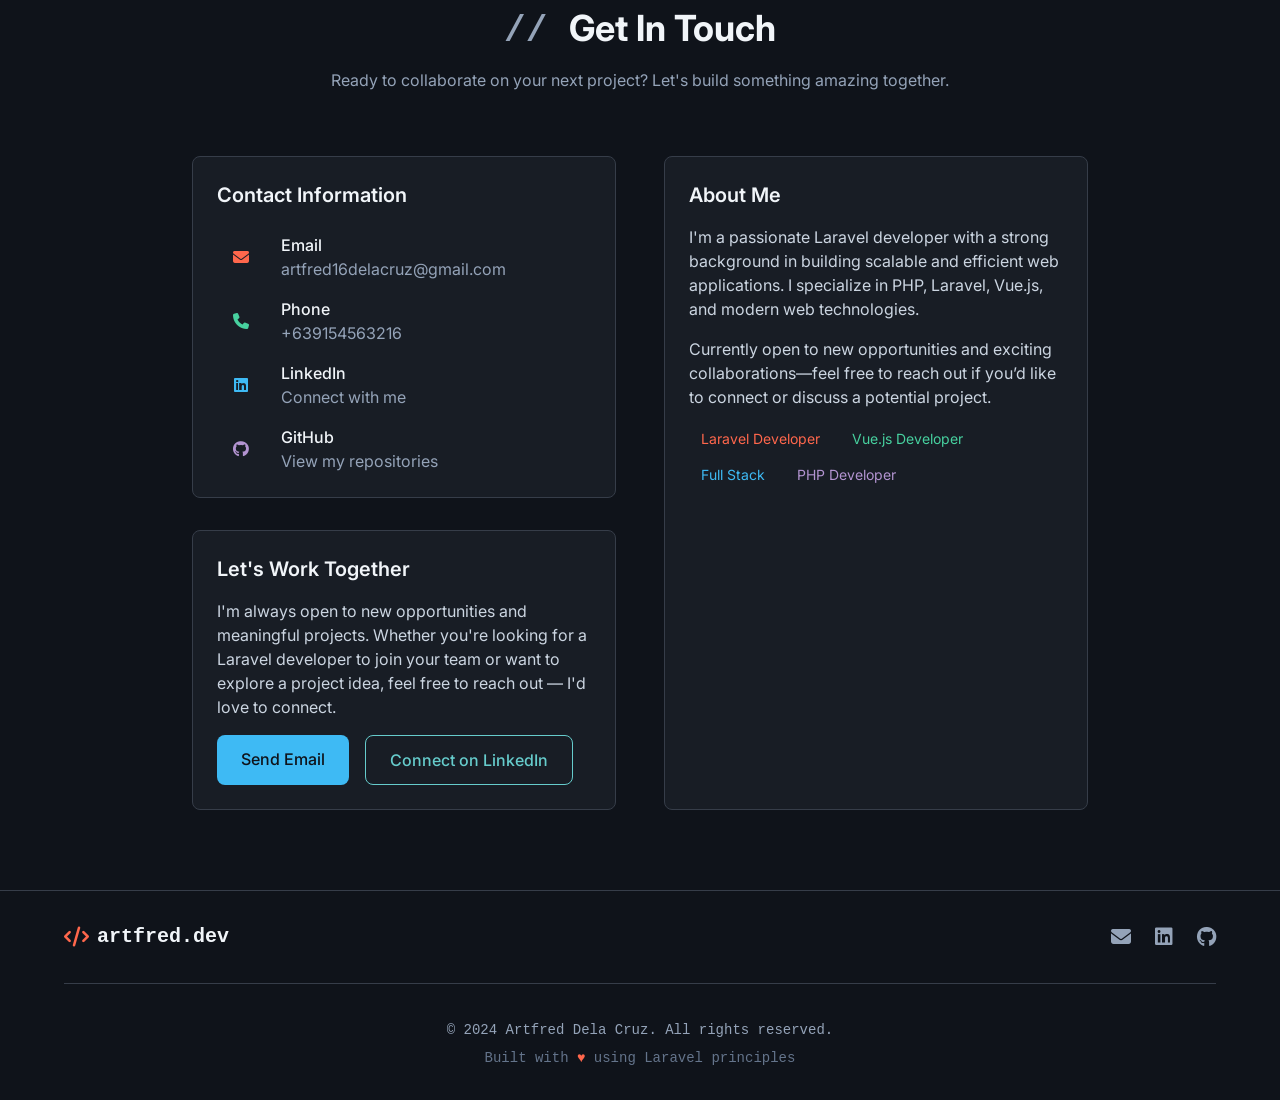
==== commit e342e855: "Deploy ArtfredPortfolio@180c236" ====
--- a/index.html
+++ b/index.html
@@ -8,7 +8,7 @@
     <meta name="description" content="Laravel Developer Portfolio - Artfred Dela Cruz specializing in web development, PHP, and modern frameworks">
     <link href="https://fonts.googleapis.com/css2?family=Inter:wght@300;400;500;600;700&family=JetBrains+Mono:wght@400;500;600&display=swap" rel="stylesheet">
     <link href="https://cdnjs.cloudflare.com/ajax/libs/font-awesome/6.7.0/css/all.min.css" rel="stylesheet">
-    <script type="module" crossorigin src="/assets/index-Ce9q8GWT.js"></script>
+    <script type="module" crossorigin src="/assets/index-D-SeL9xN.js"></script>
     <link rel="stylesheet" crossorigin href="/assets/index-BCp-qhvd.css">
   </head>
   <body>
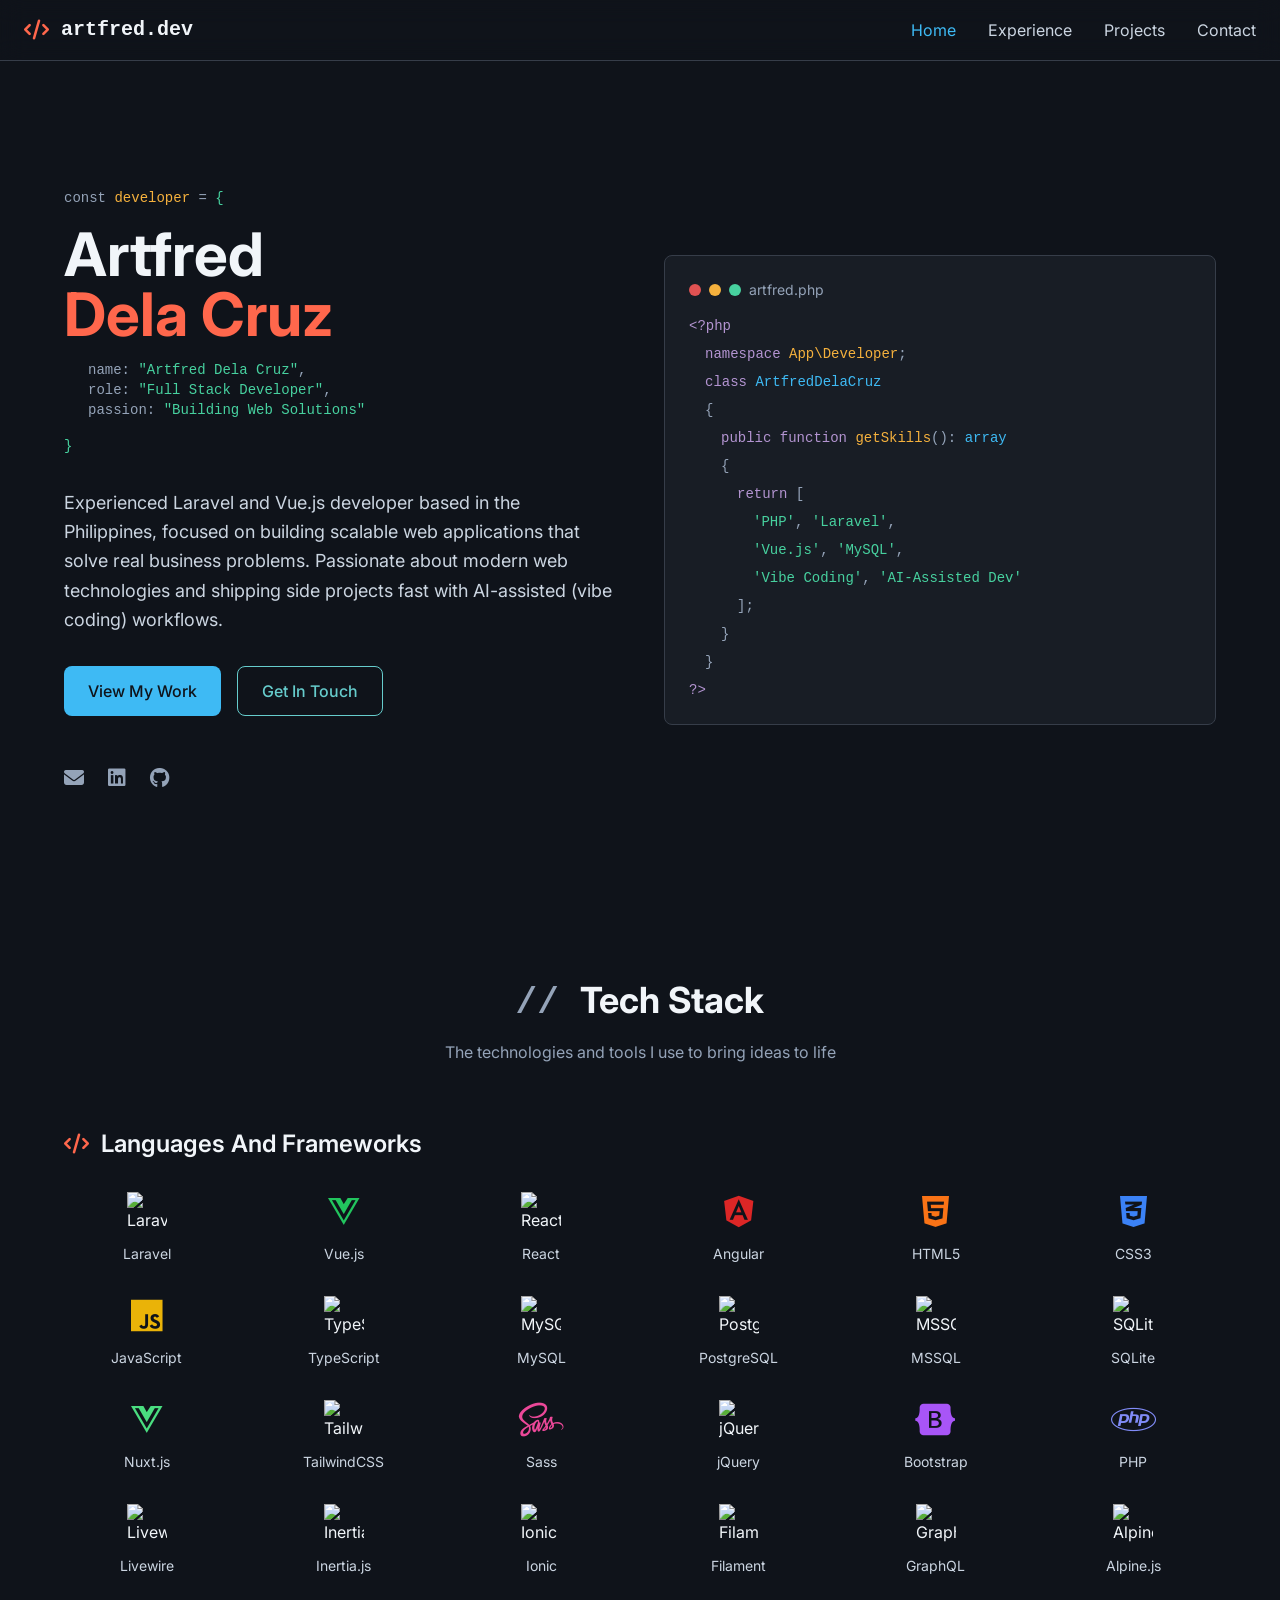
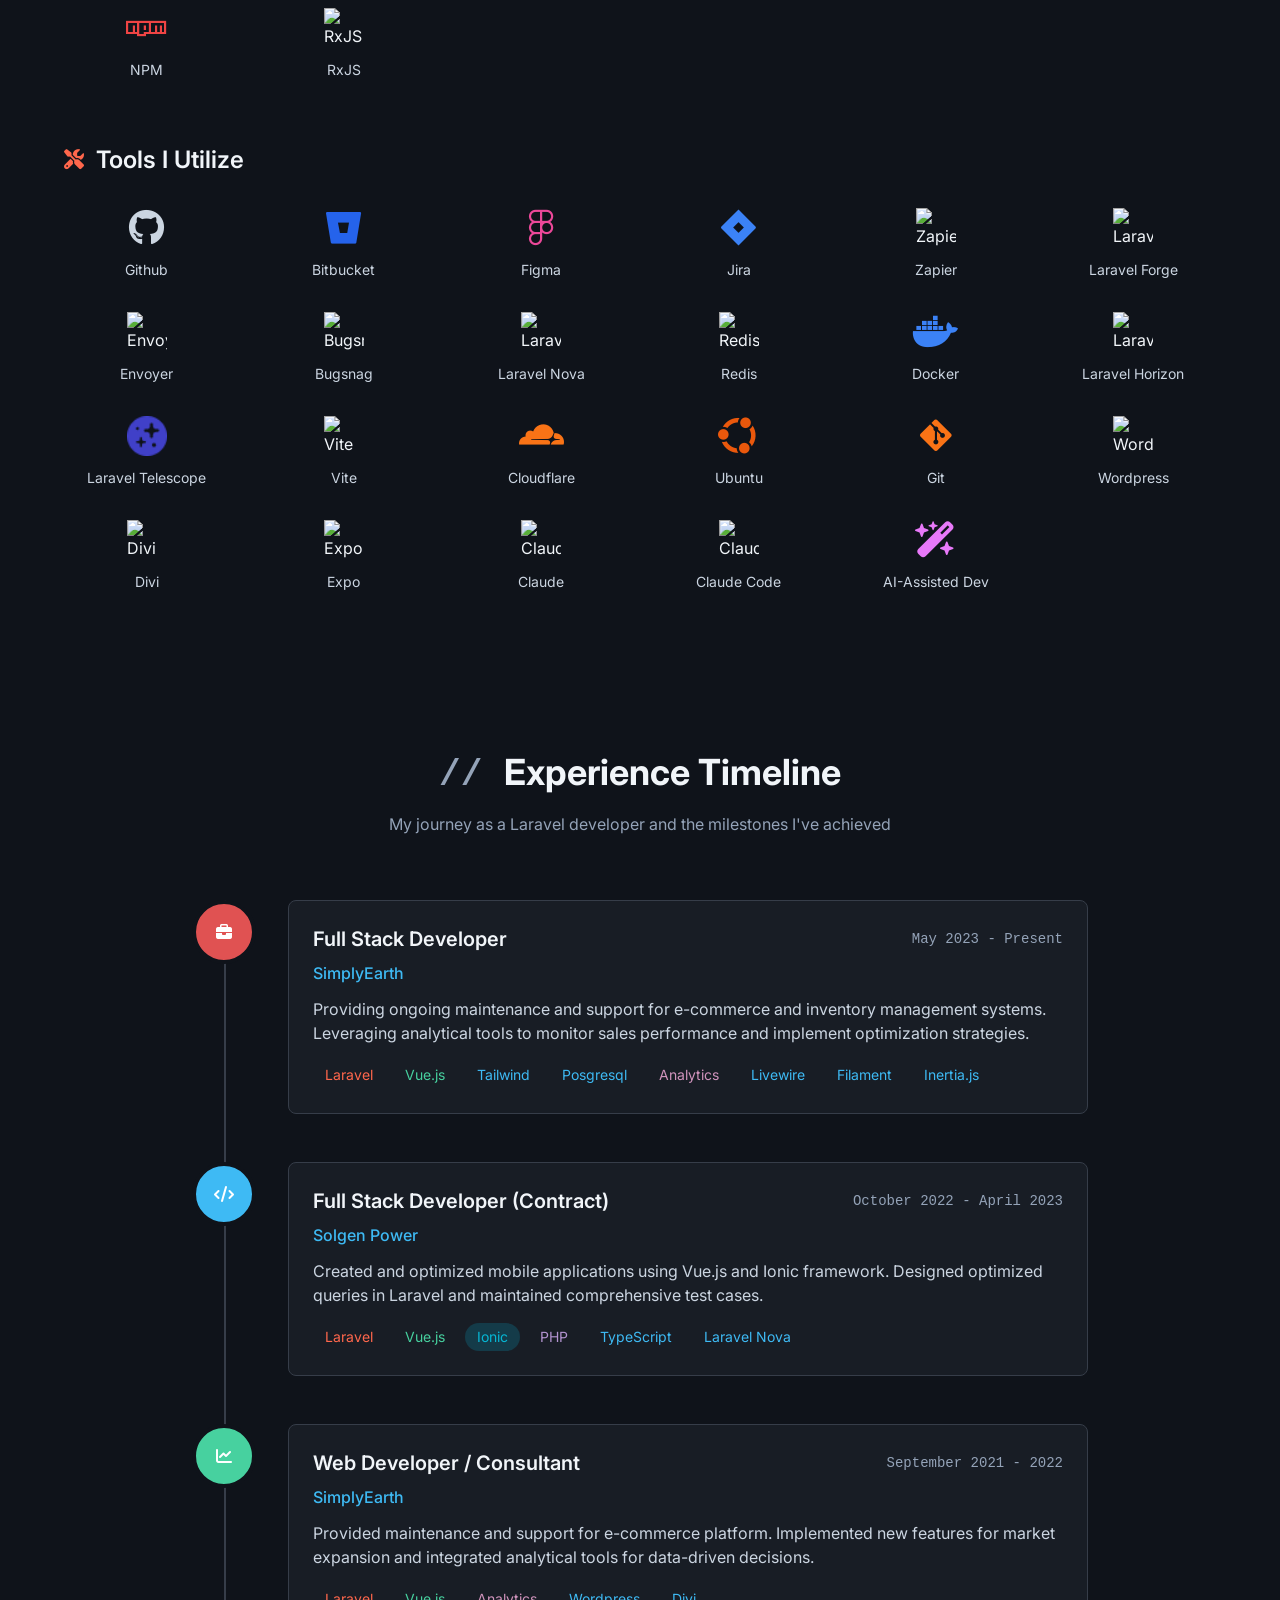
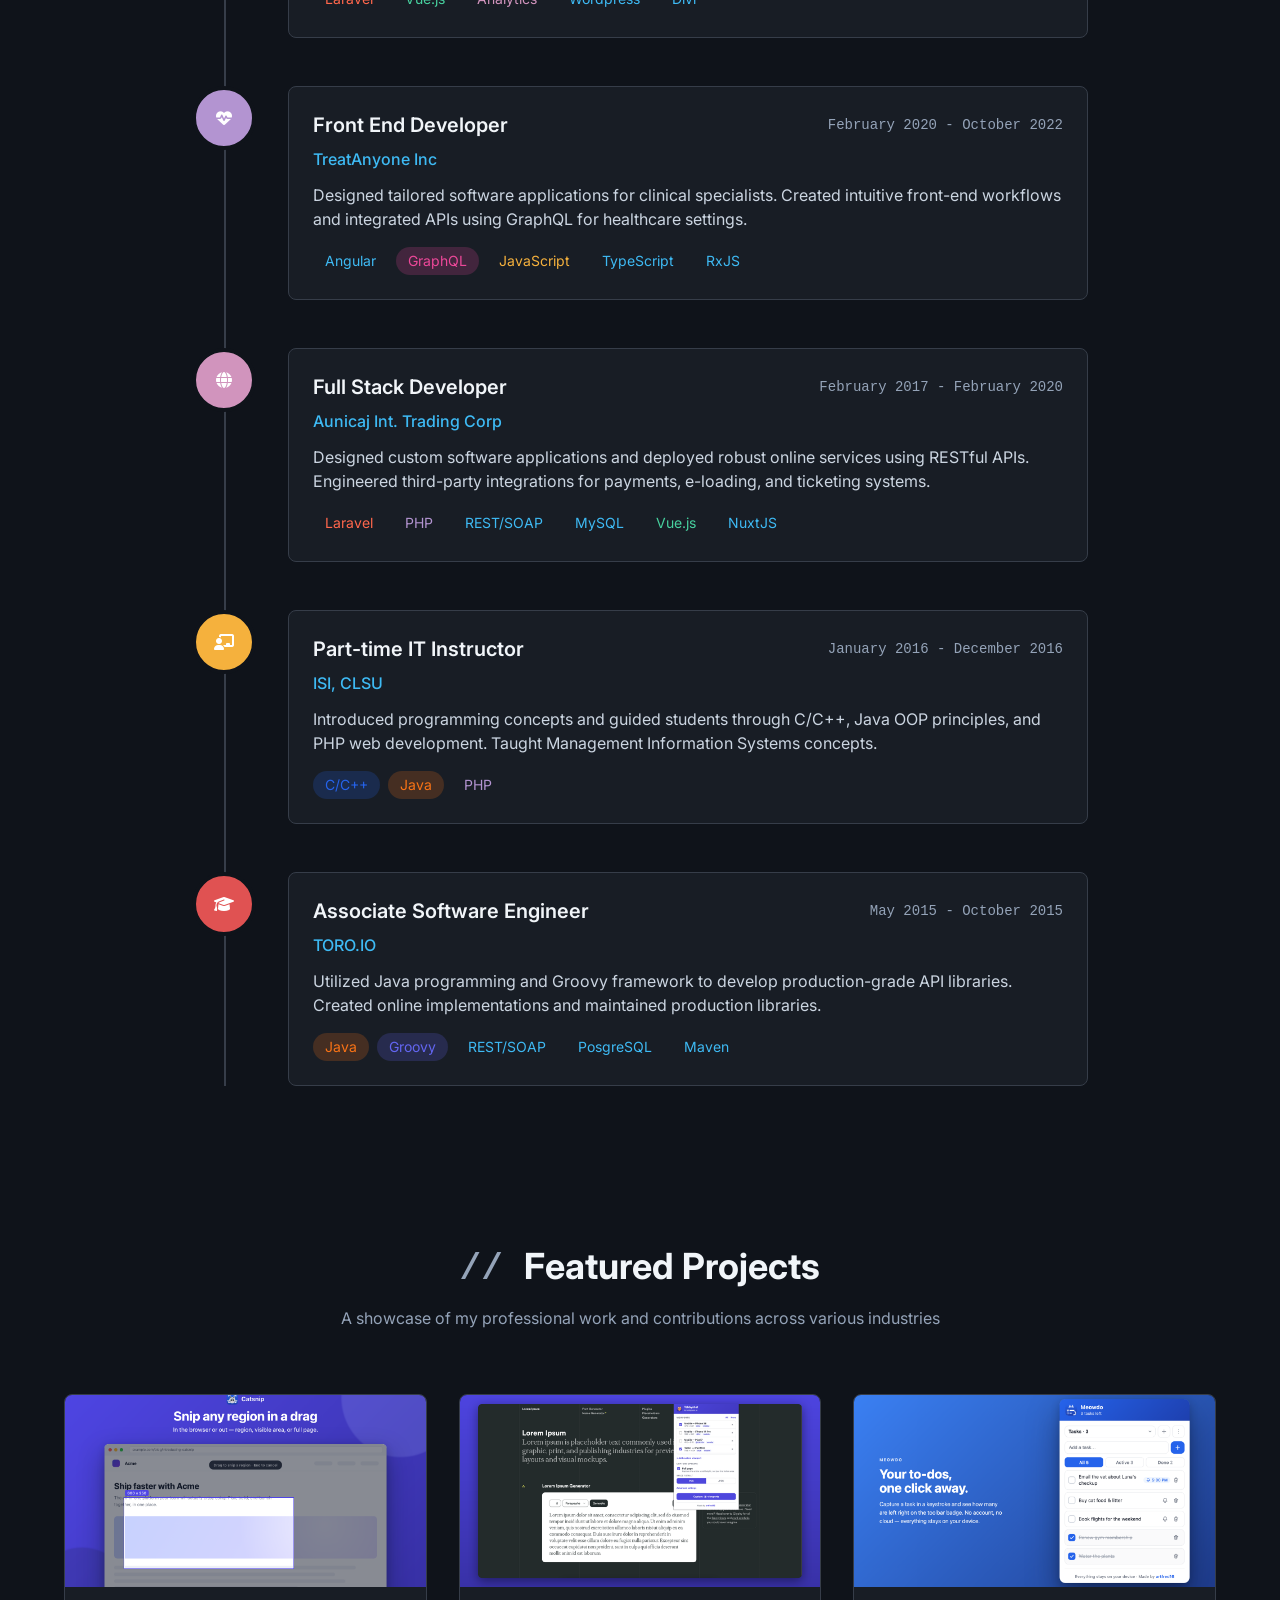
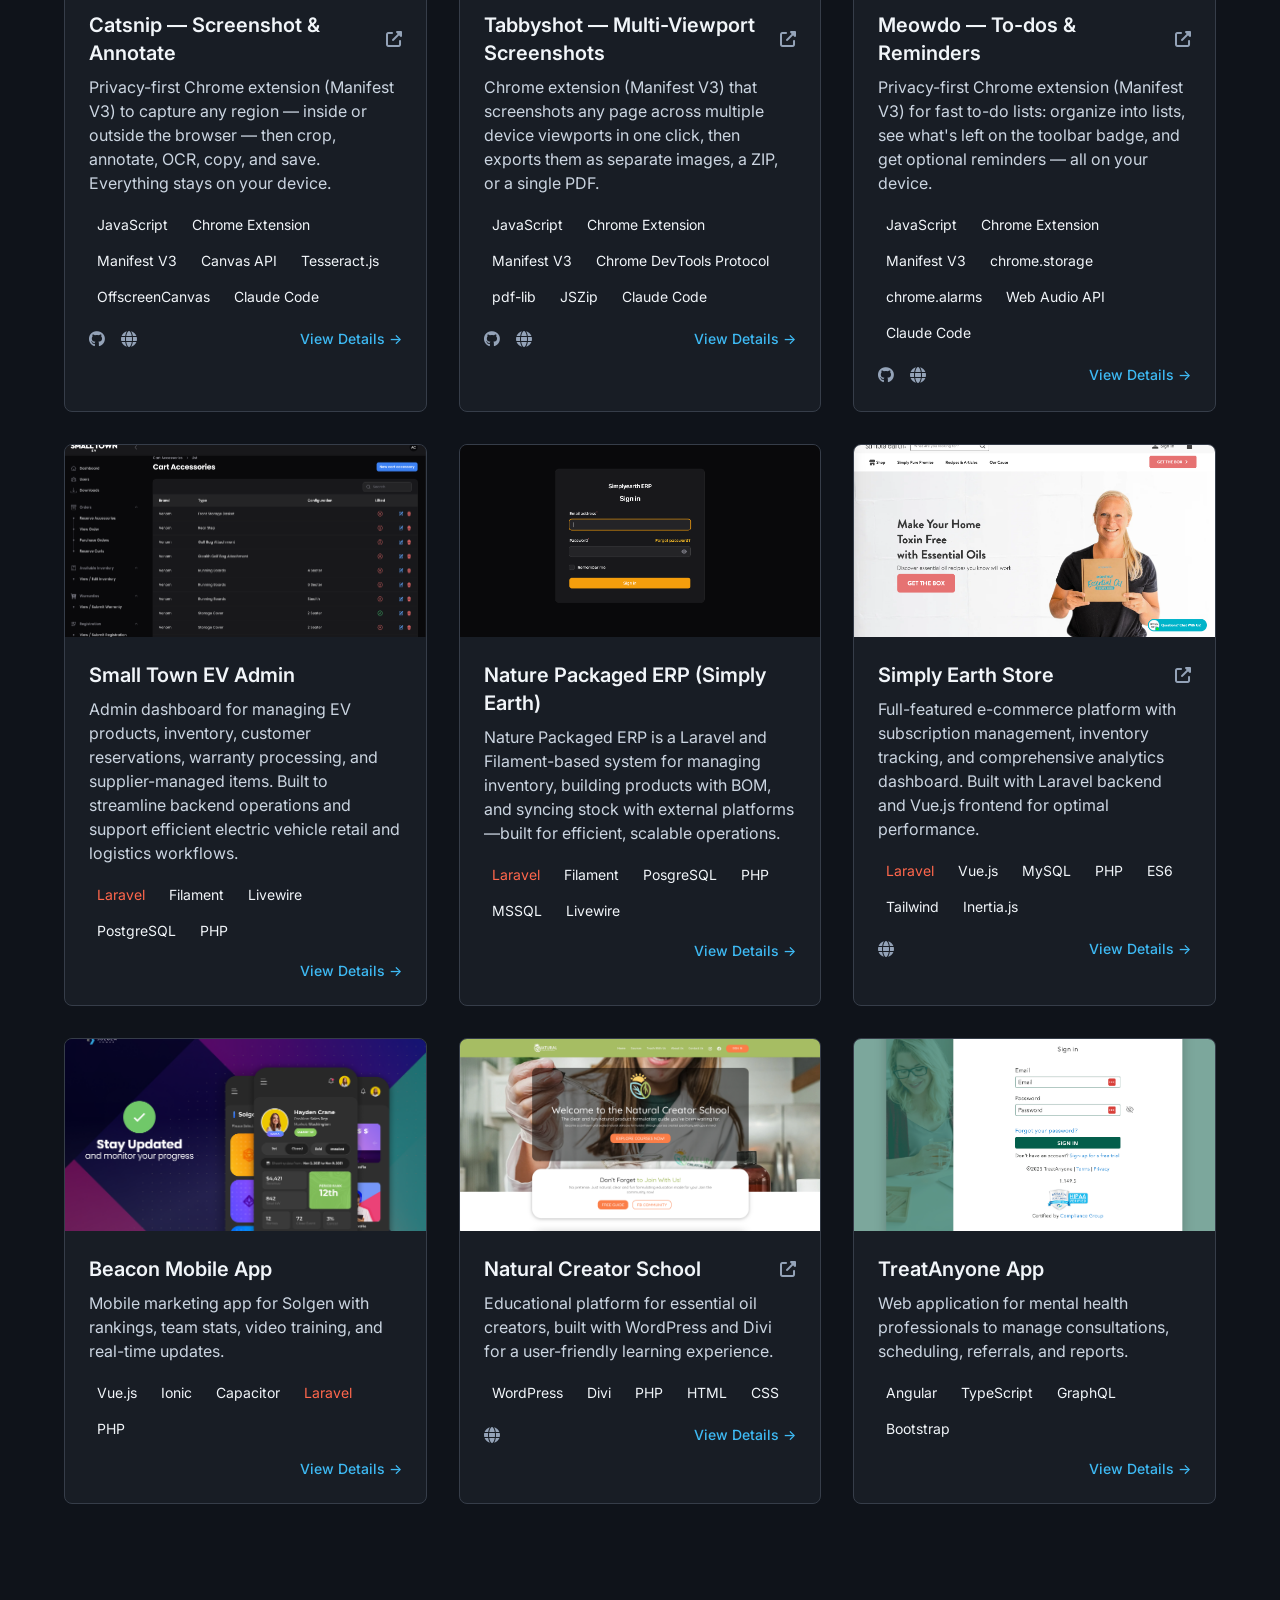
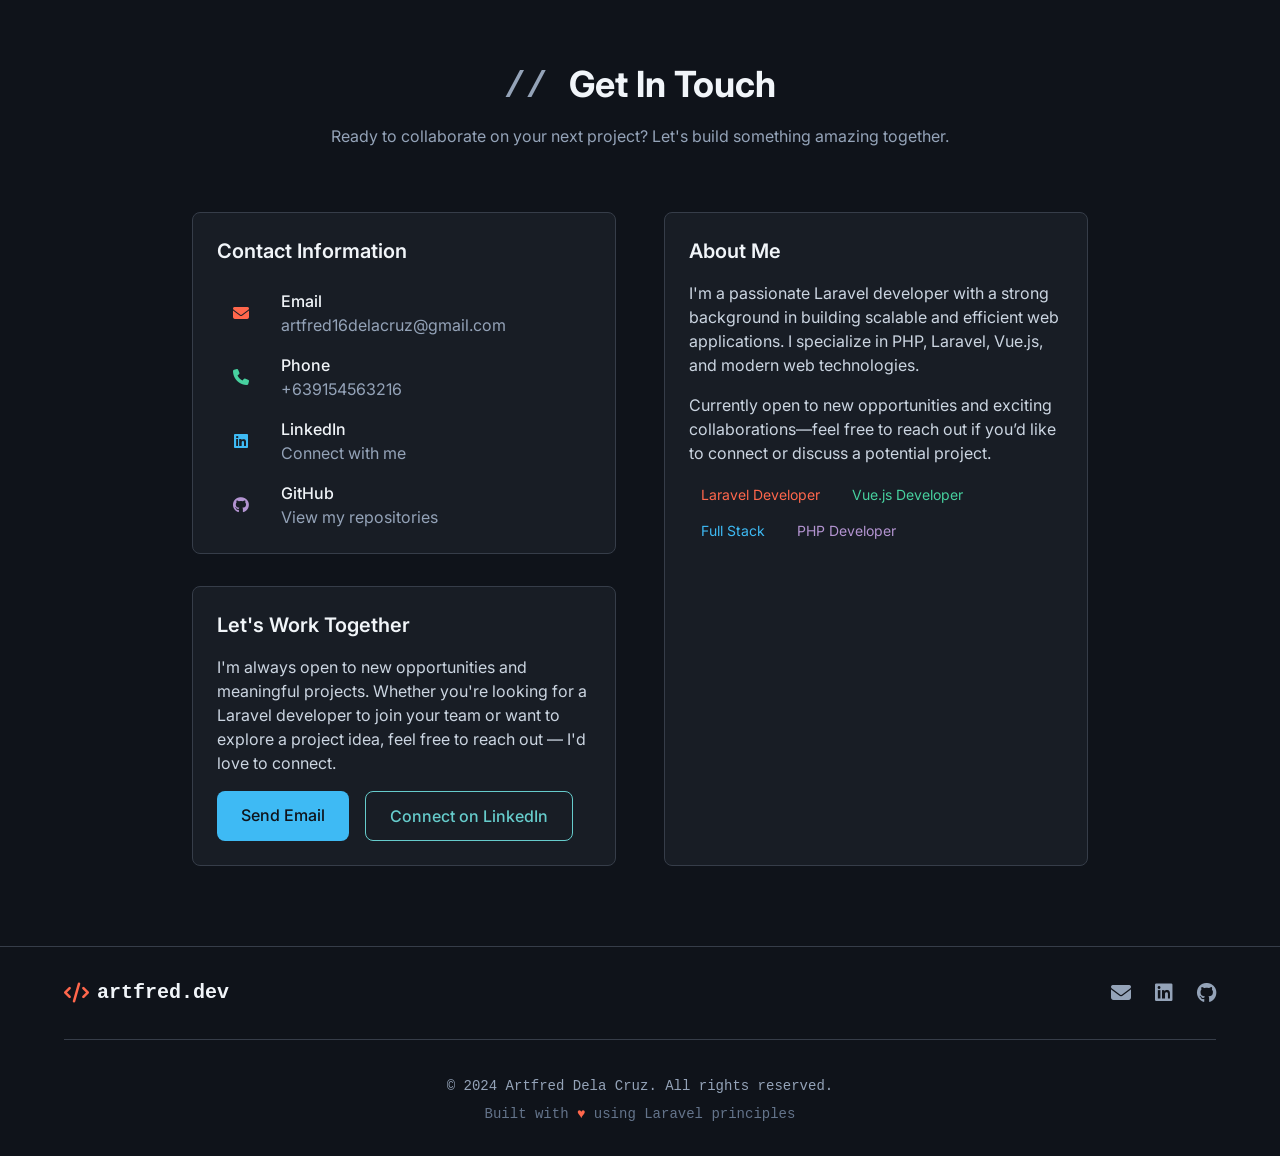
==== commit 3895073e: "Deploy ArtfredPortfolio@6beb2e4" ====
--- a/index.html
+++ b/index.html
@@ -8,7 +8,7 @@
     <meta name="description" content="Laravel Developer Portfolio - Artfred Dela Cruz specializing in web development, PHP, and modern frameworks">
     <link href="https://fonts.googleapis.com/css2?family=Inter:wght@300;400;500;600;700&family=JetBrains+Mono:wght@400;500;600&display=swap" rel="stylesheet">
     <link href="https://cdnjs.cloudflare.com/ajax/libs/font-awesome/6.7.0/css/all.min.css" rel="stylesheet">
-    <script type="module" crossorigin src="/assets/index-D-SeL9xN.js"></script>
+    <script type="module" crossorigin src="/assets/index-Bqc1nM_a.js"></script>
     <link rel="stylesheet" crossorigin href="/assets/index-BCp-qhvd.css">
   </head>
   <body>
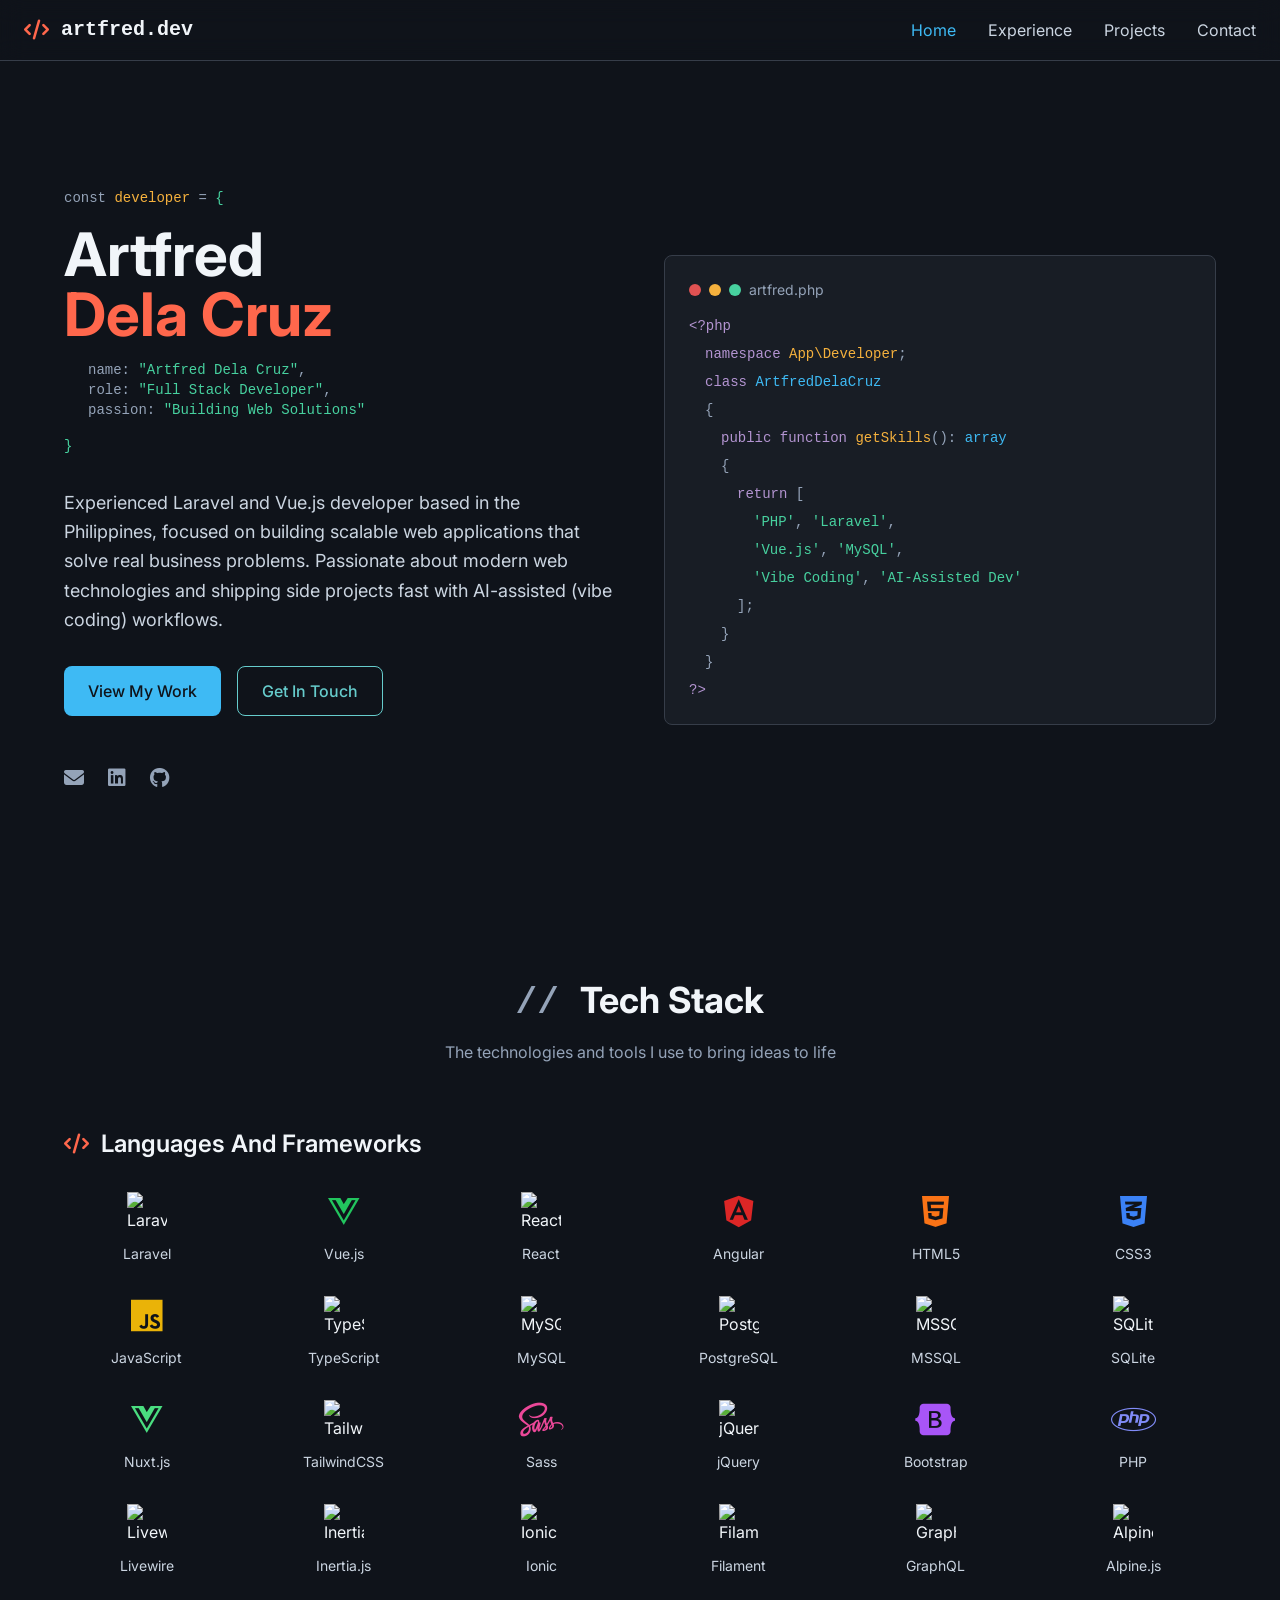
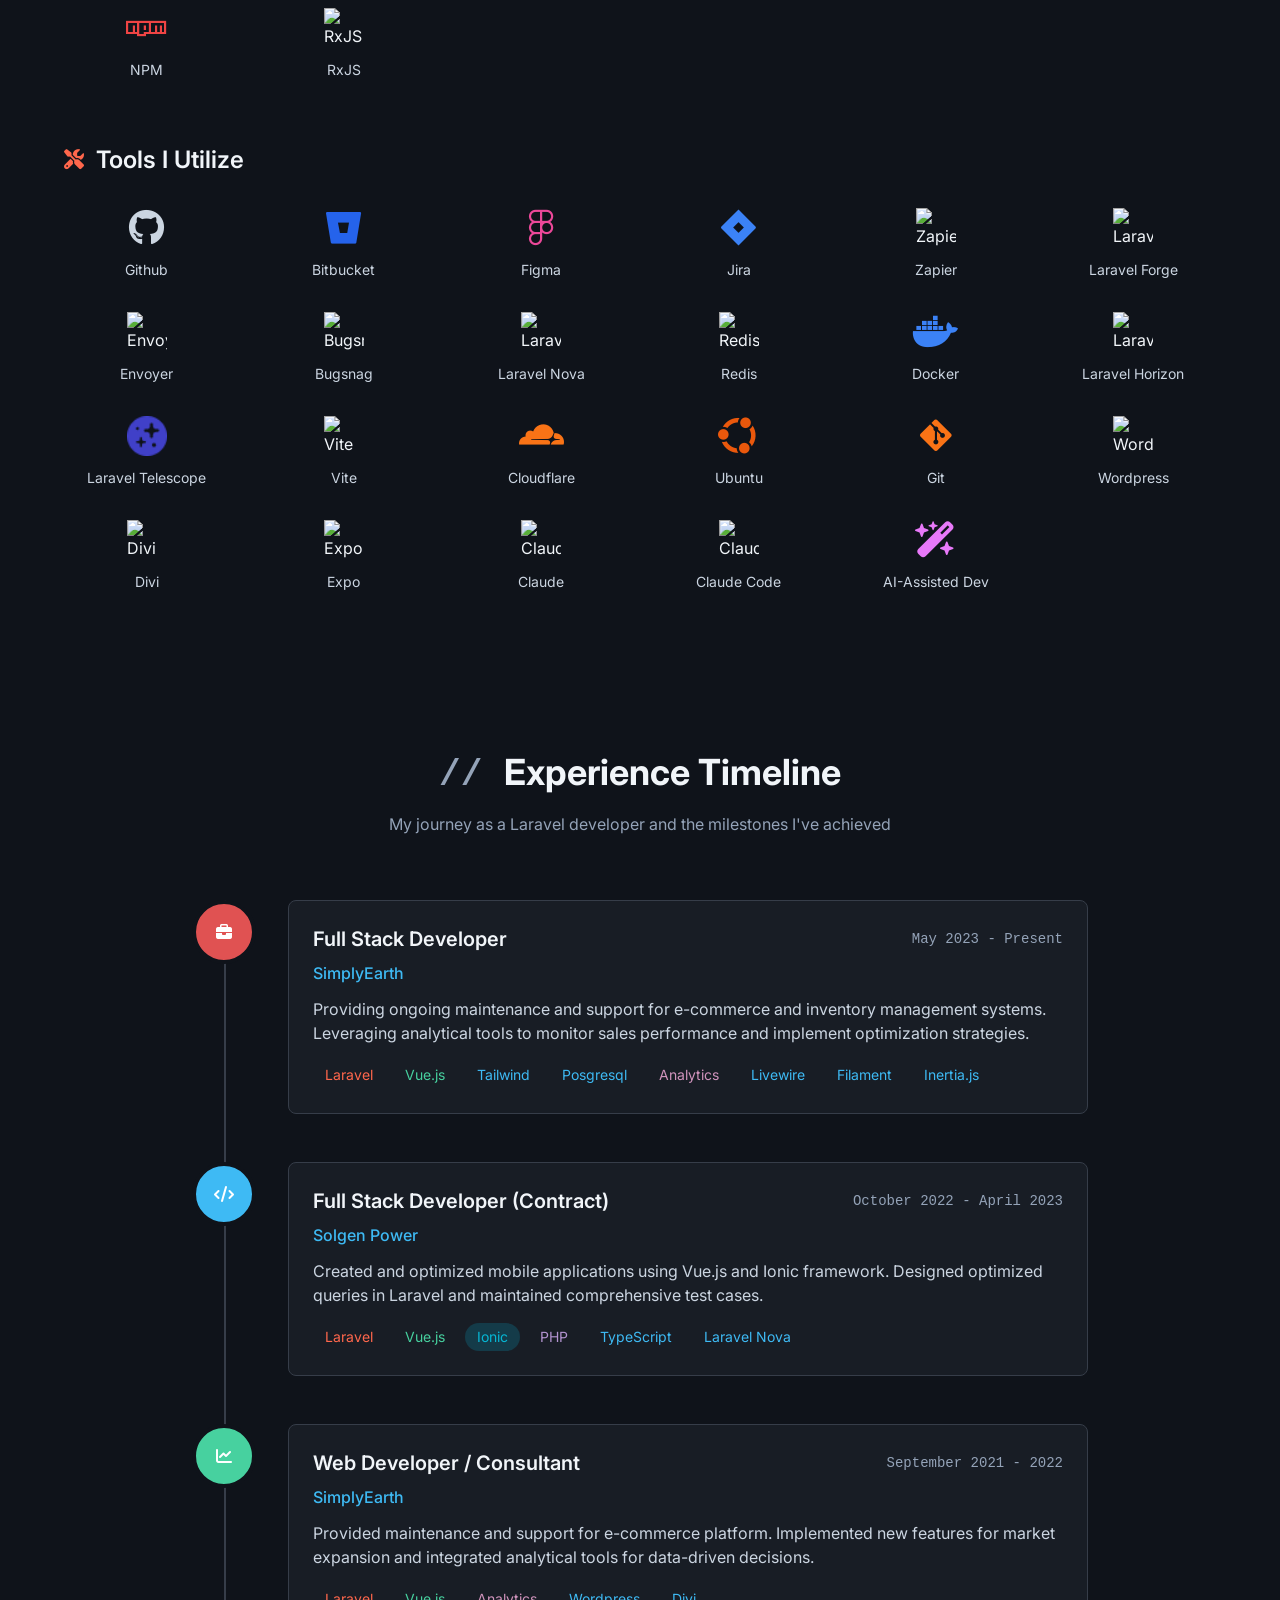
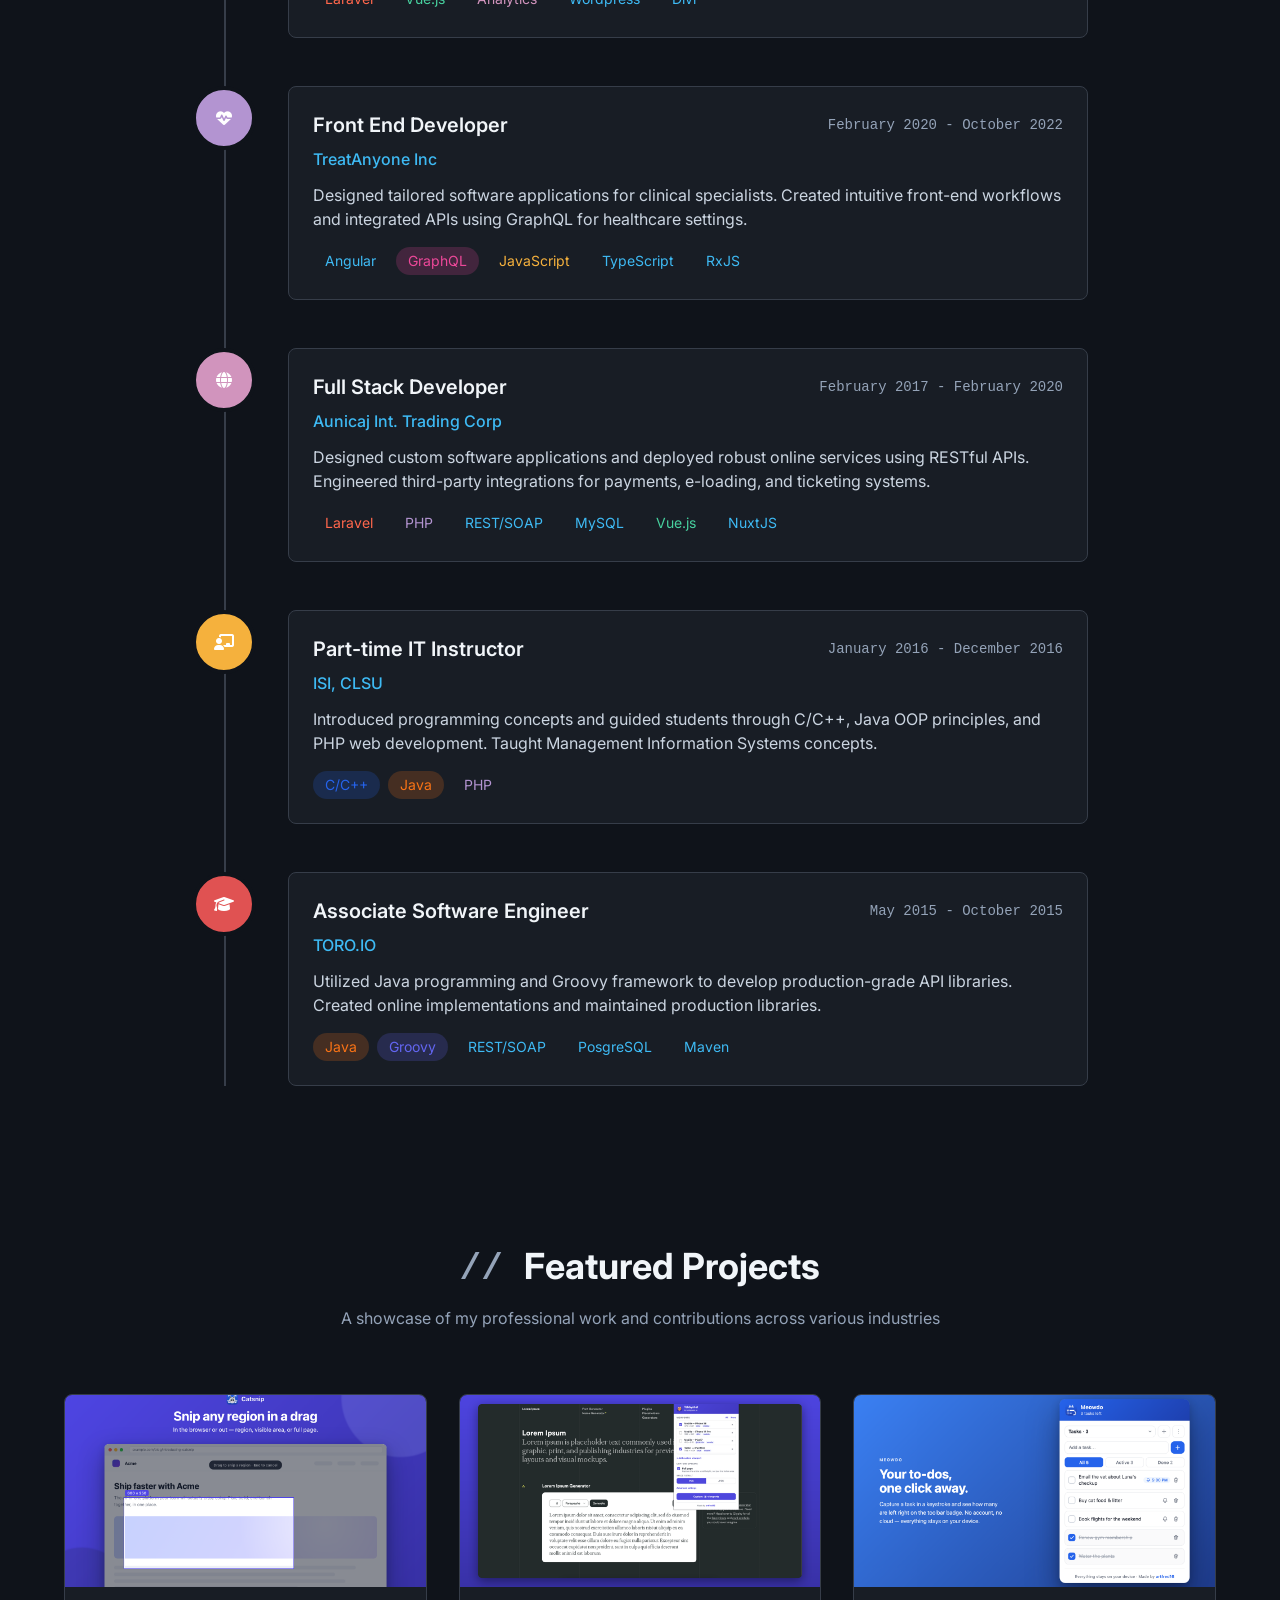
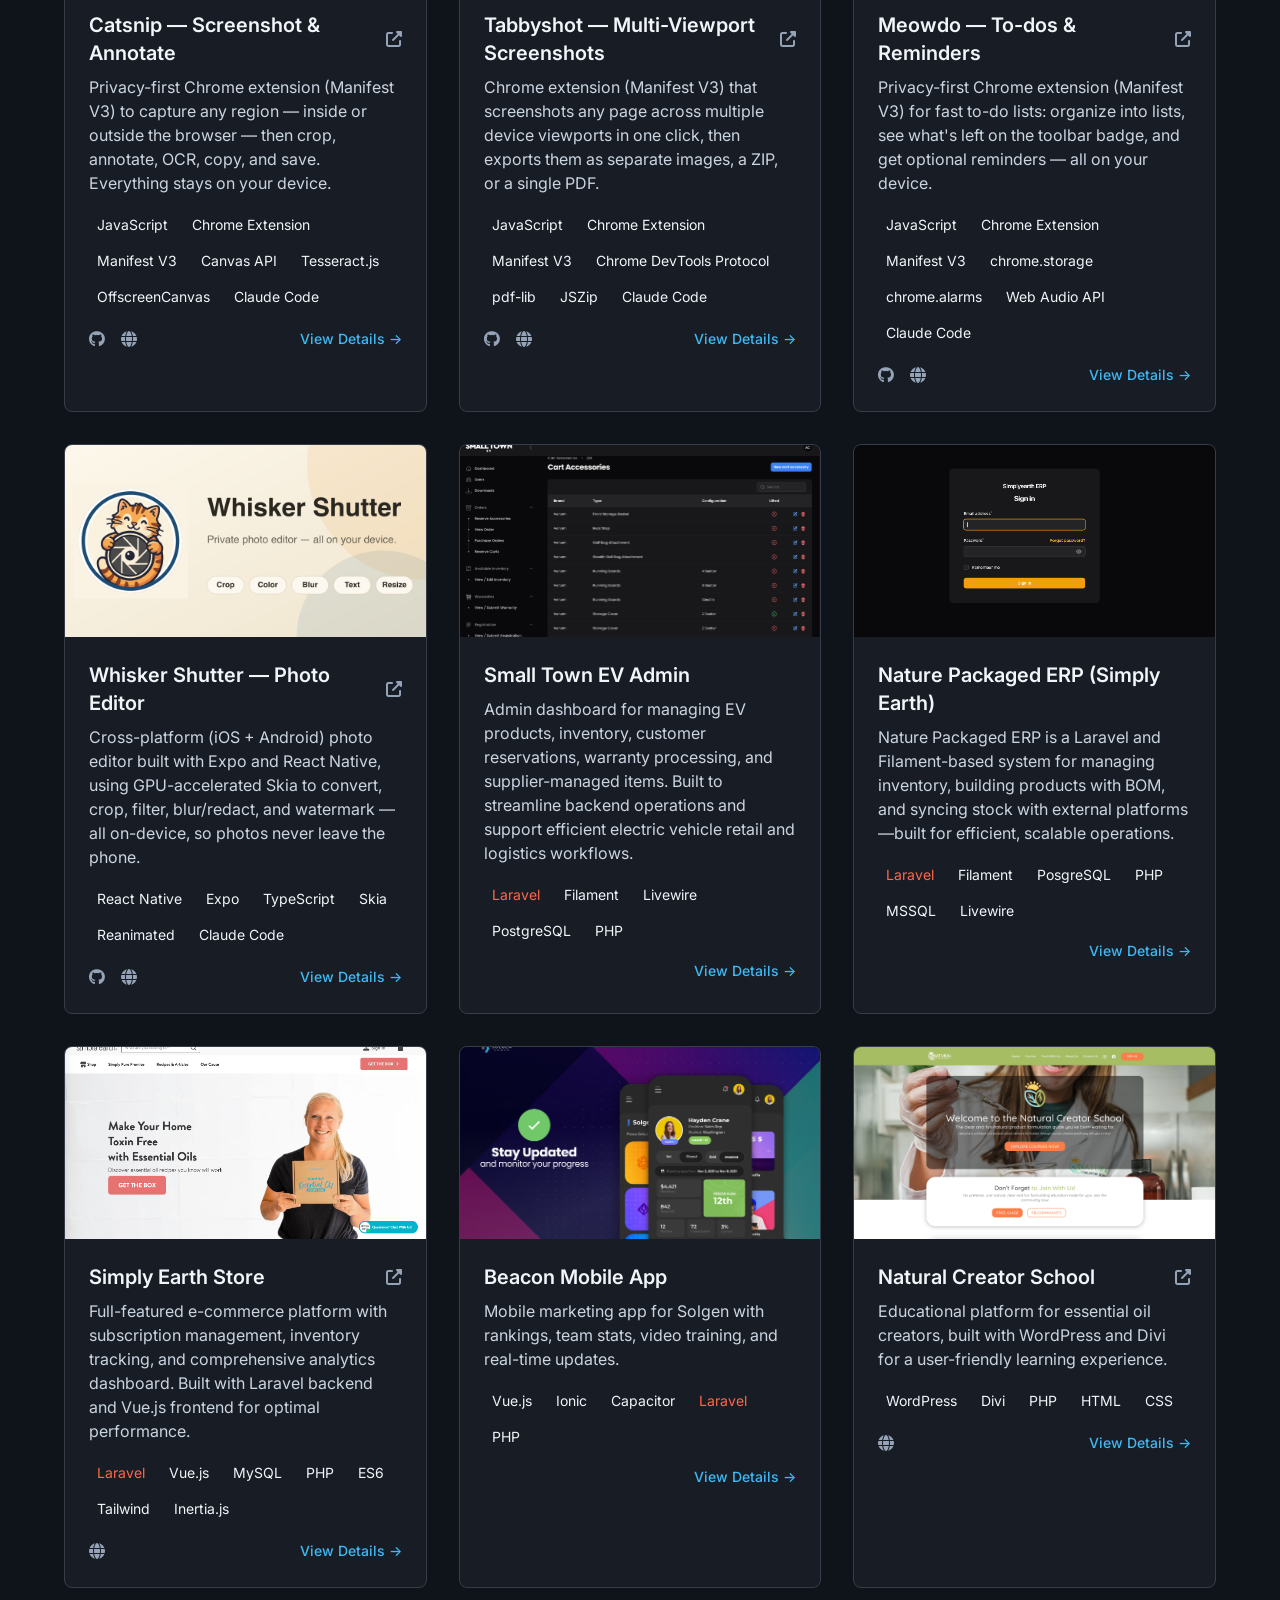
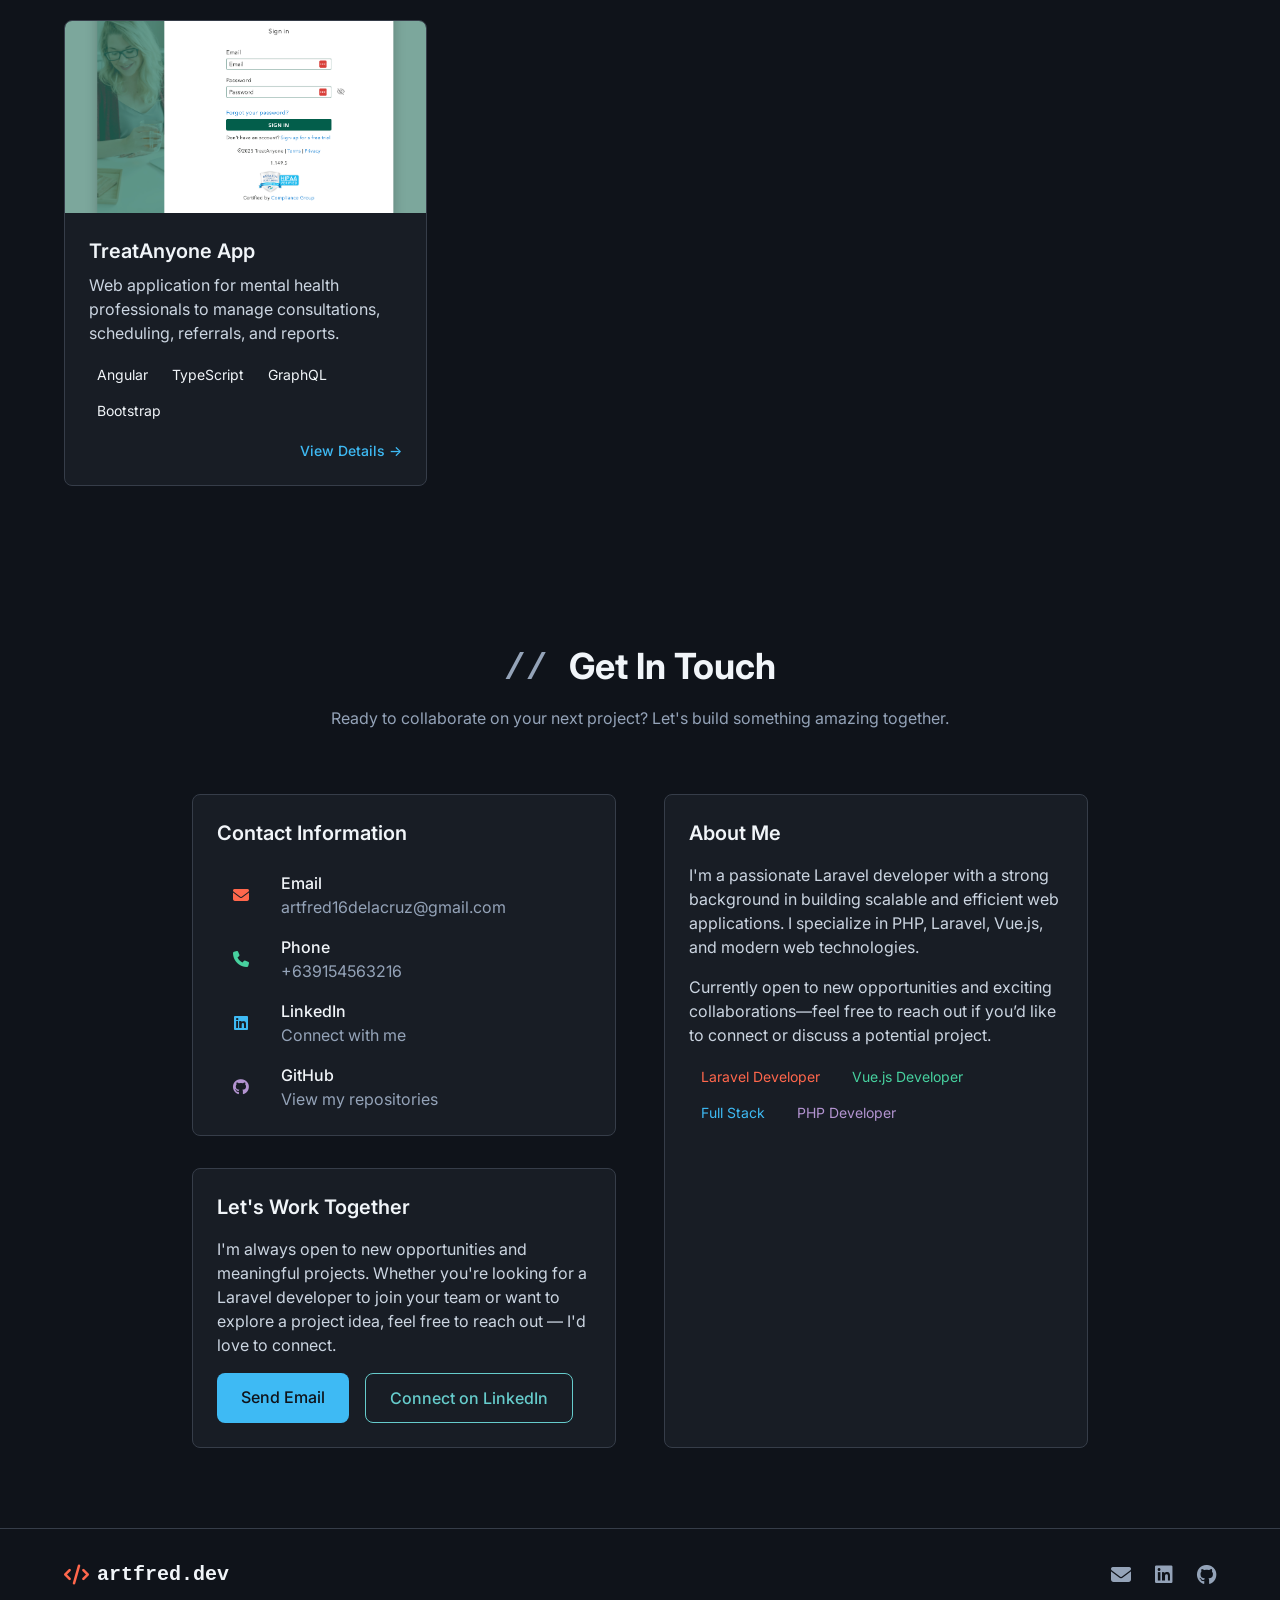
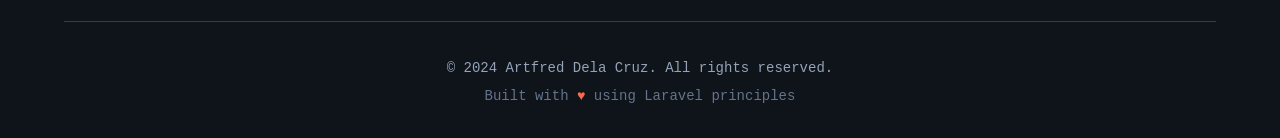
==== commit d94b77cd: "Deploy ArtfredPortfolio@8375c0e" ====
--- a/index.html
+++ b/index.html
@@ -8,8 +8,8 @@
     <meta name="description" content="Laravel Developer Portfolio - Artfred Dela Cruz specializing in web development, PHP, and modern frameworks">
     <link href="https://fonts.googleapis.com/css2?family=Inter:wght@300;400;500;600;700&family=JetBrains+Mono:wght@400;500;600&display=swap" rel="stylesheet">
     <link href="https://cdnjs.cloudflare.com/ajax/libs/font-awesome/6.7.0/css/all.min.css" rel="stylesheet">
-    <script type="module" crossorigin src="/assets/index-Bqc1nM_a.js"></script>
-    <link rel="stylesheet" crossorigin href="/assets/index-BCp-qhvd.css">
+    <script type="module" crossorigin src="/assets/index-dRHsjjPu.js"></script>
+    <link rel="stylesheet" crossorigin href="/assets/index-DaeFL2FD.css">
   </head>
   <body>
     <div id="root"></div>
--- a/assets/index-DaeFL2FD.css
+++ b/assets/index-DaeFL2FD.css
@@ -0,0 +1 @@
+*,:before,:after{--tw-border-spacing-x: 0;--tw-border-spacing-y: 0;--tw-translate-x: 0;--tw-translate-y: 0;--tw-rotate: 0;--tw-skew-x: 0;--tw-skew-y: 0;--tw-scale-x: 1;--tw-scale-y: 1;--tw-pan-x: ;--tw-pan-y: ;--tw-pinch-zoom: ;--tw-scroll-snap-strictness: proximity;--tw-gradient-from-position: ;--tw-gradient-via-position: ;--tw-gradient-to-position: ;--tw-ordinal: ;--tw-slashed-zero: ;--tw-numeric-figure: ;--tw-numeric-spacing: ;--tw-numeric-fraction: ;--tw-ring-inset: ;--tw-ring-offset-width: 0px;--tw-ring-offset-color: #fff;--tw-ring-color: rgb(59 130 246 / .5);--tw-ring-offset-shadow: 0 0 #0000;--tw-ring-shadow: 0 0 #0000;--tw-shadow: 0 0 #0000;--tw-shadow-colored: 0 0 #0000;--tw-blur: ;--tw-brightness: ;--tw-contrast: ;--tw-grayscale: ;--tw-hue-rotate: ;--tw-invert: ;--tw-saturate: ;--tw-sepia: ;--tw-drop-shadow: ;--tw-backdrop-blur: ;--tw-backdrop-brightness: ;--tw-backdrop-contrast: ;--tw-backdrop-grayscale: ;--tw-backdrop-hue-rotate: ;--tw-backdrop-invert: ;--tw-backdrop-opacity: ;--tw-backdrop-saturate: ;--tw-backdrop-sepia: ;--tw-contain-size: ;--tw-contain-layout: ;--tw-contain-paint: ;--tw-contain-style: }::backdrop{--tw-border-spacing-x: 0;--tw-border-spacing-y: 0;--tw-translate-x: 0;--tw-translate-y: 0;--tw-rotate: 0;--tw-skew-x: 0;--tw-skew-y: 0;--tw-scale-x: 1;--tw-scale-y: 1;--tw-pan-x: ;--tw-pan-y: ;--tw-pinch-zoom: ;--tw-scroll-snap-strictness: proximity;--tw-gradient-from-position: ;--tw-gradient-via-position: ;--tw-gradient-to-position: ;--tw-ordinal: ;--tw-slashed-zero: ;--tw-numeric-figure: ;--tw-numeric-spacing: ;--tw-numeric-fraction: ;--tw-ring-inset: ;--tw-ring-offset-width: 0px;--tw-ring-offset-color: #fff;--tw-ring-color: rgb(59 130 246 / .5);--tw-ring-offset-shadow: 0 0 #0000;--tw-ring-shadow: 0 0 #0000;--tw-shadow: 0 0 #0000;--tw-shadow-colored: 0 0 #0000;--tw-blur: ;--tw-brightness: ;--tw-contrast: ;--tw-grayscale: ;--tw-hue-rotate: ;--tw-invert: ;--tw-saturate: ;--tw-sepia: ;--tw-drop-shadow: ;--tw-backdrop-blur: ;--tw-backdrop-brightness: ;--tw-backdrop-contrast: ;--tw-backdrop-grayscale: ;--tw-backdrop-hue-rotate: ;--tw-backdrop-invert: ;--tw-backdrop-opacity: ;--tw-backdrop-saturate: ;--tw-backdrop-sepia: ;--tw-contain-size: ;--tw-contain-layout: ;--tw-contain-paint: ;--tw-contain-style: }*,:before,:after{box-sizing:border-box;border-width:0;border-style:solid;border-color:#e5e7eb}:before,:after{--tw-content: ""}html,:host{line-height:1.5;-webkit-text-size-adjust:100%;-moz-tab-size:4;-o-tab-size:4;tab-size:4;font-family:ui-sans-serif,system-ui,sans-serif,"Apple Color Emoji","Segoe UI Emoji",Segoe UI Symbol,"Noto Color Emoji";font-feature-settings:normal;font-variation-settings:normal;-webkit-tap-highlight-color:transparent}body{margin:0;line-height:inherit}hr{height:0;color:inherit;border-top-width:1px}abbr:where([title]){-webkit-text-decoration:underline dotted;text-decoration:underline dotted}h1,h2,h3,h4,h5,h6{font-size:inherit;font-weight:inherit}a{color:inherit;text-decoration:inherit}b,strong{font-weight:bolder}code,kbd,samp,pre{font-family:ui-monospace,SFMono-Regular,Menlo,Monaco,Consolas,Liberation Mono,Courier New,monospace;font-feature-settings:normal;font-variation-settings:normal;font-size:1em}small{font-size:80%}sub,sup{font-size:75%;line-height:0;position:relative;vertical-align:baseline}sub{bottom:-.25em}sup{top:-.5em}table{text-indent:0;border-color:inherit;border-collapse:collapse}button,input,optgroup,select,textarea{font-family:inherit;font-feature-settings:inherit;font-variation-settings:inherit;font-size:100%;font-weight:inherit;line-height:inherit;letter-spacing:inherit;color:inherit;margin:0;padding:0}button,select{text-transform:none}button,input:where([type=button]),input:where([type=reset]),input:where([type=submit]){-webkit-appearance:button;background-color:transparent;background-image:none}:-moz-focusring{outline:auto}:-moz-ui-invalid{box-shadow:none}progress{vertical-align:baseline}::-webkit-inner-spin-button,::-webkit-outer-spin-button{height:auto}[type=search]{-webkit-appearance:textfield;outline-offset:-2px}::-webkit-search-decoration{-webkit-appearance:none}::-webkit-file-upload-button{-webkit-appearance:button;font:inherit}summary{display:list-item}blockquote,dl,dd,h1,h2,h3,h4,h5,h6,hr,figure,p,pre{margin:0}fieldset{margin:0;padding:0}legend{padding:0}ol,ul,menu{list-style:none;margin:0;padding:0}dialog{padding:0}textarea{resize:vertical}input::-moz-placeholder,textarea::-moz-placeholder{opacity:1;color:#9ca3af}input::placeholder,textarea::placeholder{opacity:1;color:#9ca3af}button,[role=button]{cursor:pointer}:disabled{cursor:default}img,svg,video,canvas,audio,iframe,embed,object{display:block;vertical-align:middle}img,video{max-width:100%;height:auto}[hidden]:where(:not([hidden=until-found])){display:none}*{border-color:var(--border)}body{font-family:ui-sans-serif,system-ui,sans-serif,"Apple Color Emoji","Segoe UI Emoji",Segoe UI Symbol,"Noto Color Emoji";-webkit-font-smoothing:antialiased;-moz-osx-font-smoothing:grayscale;background-color:var(--ocean-dark);color:#fafafa;font-family:Inter,sans-serif}h1,h2,h3,h4,h5,h6{font-weight:600}.font-mono{font-family:JetBrains Mono,monospace}.container{width:100%}@media (min-width: 640px){.container{max-width:640px}}@media (min-width: 768px){.container{max-width:768px}}@media (min-width: 1024px){.container{max-width:1024px}}@media (min-width: 1280px){.container{max-width:1280px}}@media (min-width: 1536px){.container{max-width:1536px}}.nav-link{transition-property:color,background-color,border-color,text-decoration-color,fill,stroke;transition-timing-function:cubic-bezier(.4,0,.2,1);transition-duration:.2s;animation-duration:.2s}.nav-link:hover{color:var(--ocean-primary)}.timeline-line{background-color:var(--ocean-outline)}.project-card{background-color:var(--ocean-surface);border:1px solid var(--ocean-outline);overflow:hidden;border-radius:var(--radius);transition-property:color,background-color,border-color,text-decoration-color,fill,stroke;transition-timing-function:cubic-bezier(.4,0,.2,1);transition-duration:.3s;animation-duration:.3s}.project-card:hover{border-color:var(--ocean-primary)}.btn-primary{background-color:var(--ocean-primary);border-radius:var(--radius);padding:.75rem 1.5rem;font-weight:500;color:var(--ocean-dark);transition-property:color,background-color,border-color,text-decoration-color,fill,stroke;transition-timing-function:cubic-bezier(.4,0,.2,1);transition-duration:.2s;animation-duration:.2s}.btn-primary:hover{background-color:#6ecbf7}.btn-secondary{border:1px solid var(--ocean-accent);color:var(--ocean-accent);border-radius:var(--radius);padding:.75rem 1.5rem;font-weight:500;transition-property:color,background-color,border-color,text-decoration-color,fill,stroke;transition-timing-function:cubic-bezier(.4,0,.2,1);transition-duration:.2s;animation-duration:.2s}.btn-secondary:hover{background-color:var(--ocean-accent);color:var(--ocean-dark)}.pointer-events-auto{pointer-events:auto}.visible{visibility:visible}.static{position:static}.fixed{position:fixed}.absolute{position:absolute}.relative{position:relative}.bottom-0{bottom:0}.left-0{left:0}.left-8{left:2rem}.right-0{right:0}.right-2{right:.5rem}.top-0{top:0}.top-2{top:.5rem}.z-50{z-index:50}.z-\[100\]{z-index:100}.mx-auto{margin-left:auto;margin-right:auto}.my-auto{margin-top:auto;margin-bottom:auto}.mb-16{margin-bottom:4rem}.mb-2{margin-bottom:.5rem}.mb-3{margin-bottom:.75rem}.mb-4{margin-bottom:1rem}.mb-6{margin-bottom:1.5rem}.mb-8{margin-bottom:2rem}.ml-12{margin-left:3rem}.ml-16{margin-left:4rem}.ml-4{margin-left:1rem}.ml-6{margin-left:1.5rem}.ml-8{margin-left:2rem}.mr-2{margin-right:.5rem}.mr-3{margin-right:.75rem}.mt-12{margin-top:3rem}.mt-2{margin-top:.5rem}.mt-4{margin-top:1rem}.mt-8{margin-top:2rem}.block{display:block}.flex{display:flex}.inline-flex{display:inline-flex}.grid{display:grid}.hidden{display:none}.h-10{height:2.5rem}.h-12{height:3rem}.h-16{height:4rem}.h-2{height:.5rem}.h-3{height:.75rem}.h-4{height:1rem}.h-48{height:12rem}.h-52{height:13rem}.h-8{height:2rem}.max-h-screen{max-height:100vh}.min-h-screen{min-height:100vh}.w-0\.5{width:.125rem}.w-10{width:2.5rem}.w-16{width:4rem}.w-2{width:.5rem}.w-3{width:.75rem}.w-4{width:1rem}.w-fit{width:-moz-fit-content;width:fit-content}.w-full{width:100%}.max-w-2xl{max-width:42rem}.max-w-4xl{max-width:56rem}.max-w-6xl{max-width:72rem}.flex-1{flex:1 1 0%}.flex-shrink-0,.shrink-0{flex-shrink:0}.origin-\[--radix-tooltip-content-transform-origin\]{transform-origin:var(--radix-tooltip-content-transform-origin)}.rotate-180{--tw-rotate: 180deg;transform:translate(var(--tw-translate-x),var(--tw-translate-y)) rotate(var(--tw-rotate)) skew(var(--tw-skew-x)) skewY(var(--tw-skew-y)) scaleX(var(--tw-scale-x)) scaleY(var(--tw-scale-y))}.rotate-90{--tw-rotate: 90deg;transform:translate(var(--tw-translate-x),var(--tw-translate-y)) rotate(var(--tw-rotate)) skew(var(--tw-skew-x)) skewY(var(--tw-skew-y)) scaleX(var(--tw-scale-x)) scaleY(var(--tw-scale-y))}.cursor-pointer{cursor:pointer}.resize{resize:both}.grid-cols-2{grid-template-columns:repeat(2,minmax(0,1fr))}.grid-cols-4{grid-template-columns:repeat(4,minmax(0,1fr))}.flex-col{flex-direction:column}.flex-col-reverse{flex-direction:column-reverse}.flex-wrap{flex-wrap:wrap}.items-start{align-items:flex-start}.items-center{align-items:center}.justify-center{justify-content:center}.justify-between{justify-content:space-between}.gap-1{gap:.25rem}.gap-12{gap:3rem}.gap-2{gap:.5rem}.gap-4{gap:1rem}.gap-8{gap:2rem}.space-x-1>:not([hidden])~:not([hidden]){--tw-space-x-reverse: 0;margin-right:calc(.25rem * var(--tw-space-x-reverse));margin-left:calc(.25rem * calc(1 - var(--tw-space-x-reverse)))}.space-x-2>:not([hidden])~:not([hidden]){--tw-space-x-reverse: 0;margin-right:calc(.5rem * var(--tw-space-x-reverse));margin-left:calc(.5rem * calc(1 - var(--tw-space-x-reverse)))}.space-x-3>:not([hidden])~:not([hidden]){--tw-space-x-reverse: 0;margin-right:calc(.75rem * var(--tw-space-x-reverse));margin-left:calc(.75rem * calc(1 - var(--tw-space-x-reverse)))}.space-x-4>:not([hidden])~:not([hidden]){--tw-space-x-reverse: 0;margin-right:calc(1rem * var(--tw-space-x-reverse));margin-left:calc(1rem * calc(1 - var(--tw-space-x-reverse)))}.space-x-6>:not([hidden])~:not([hidden]){--tw-space-x-reverse: 0;margin-right:calc(1.5rem * var(--tw-space-x-reverse));margin-left:calc(1.5rem * calc(1 - var(--tw-space-x-reverse)))}.space-x-8>:not([hidden])~:not([hidden]){--tw-space-x-reverse: 0;margin-right:calc(2rem * var(--tw-space-x-reverse));margin-left:calc(2rem * calc(1 - var(--tw-space-x-reverse)))}.space-y-12>:not([hidden])~:not([hidden]){--tw-space-y-reverse: 0;margin-top:calc(3rem * calc(1 - var(--tw-space-y-reverse)));margin-bottom:calc(3rem * var(--tw-space-y-reverse))}.space-y-16>:not([hidden])~:not([hidden]){--tw-space-y-reverse: 0;margin-top:calc(4rem * calc(1 - var(--tw-space-y-reverse)));margin-bottom:calc(4rem * var(--tw-space-y-reverse))}.space-y-2>:not([hidden])~:not([hidden]){--tw-space-y-reverse: 0;margin-top:calc(.5rem * calc(1 - var(--tw-space-y-reverse)));margin-bottom:calc(.5rem * var(--tw-space-y-reverse))}.space-y-3>:not([hidden])~:not([hidden]){--tw-space-y-reverse: 0;margin-top:calc(.75rem * calc(1 - var(--tw-space-y-reverse)));margin-bottom:calc(.75rem * var(--tw-space-y-reverse))}.space-y-4>:not([hidden])~:not([hidden]){--tw-space-y-reverse: 0;margin-top:calc(1rem * calc(1 - var(--tw-space-y-reverse)));margin-bottom:calc(1rem * var(--tw-space-y-reverse))}.space-y-6>:not([hidden])~:not([hidden]){--tw-space-y-reverse: 0;margin-top:calc(1.5rem * calc(1 - var(--tw-space-y-reverse)));margin-bottom:calc(1.5rem * var(--tw-space-y-reverse))}.space-y-8>:not([hidden])~:not([hidden]){--tw-space-y-reverse: 0;margin-top:calc(2rem * calc(1 - var(--tw-space-y-reverse)));margin-bottom:calc(2rem * var(--tw-space-y-reverse))}.overflow-hidden{overflow:hidden}.break-all{word-break:break-all}.rounded{border-radius:.25rem}.rounded-full{border-radius:9999px}.rounded-lg{border-radius:var(--radius)}.rounded-md{border-radius:calc(var(--radius) - 2px)}.border{border-width:1px}.border-4{border-width:4px}.border-b{border-bottom-width:1px}.border-t{border-top-width:1px}.border-destructive{border-color:var(--destructive)}.border-ocean-dark{border-color:var(--ocean-dark)}.bg-amber-500\/20{background-color:#f59e0b33}.bg-background{background-color:var(--background)}.bg-blue-500\/20{background-color:#3b82f633}.bg-blue-600\/20{background-color:#2563eb33}.bg-cyan-500\/20{background-color:#06b6d433}.bg-destructive{background-color:var(--destructive)}.bg-emerald-500\/20{background-color:#10b98133}.bg-green-500\/20{background-color:#22c55e33}.bg-indigo-500\/20{background-color:#6366f133}.bg-ocean-error{background-color:var(--ocean-error)}.bg-ocean-primary{background-color:var(--ocean-primary)}.bg-ocean-secondary{background-color:var(--ocean-secondary)}.bg-ocean-success{background-color:var(--ocean-success)}.bg-ocean-tertiary{background-color:var(--ocean-tertiary)}.bg-ocean-warning{background-color:var(--ocean-warning)}.bg-orange-500\/20{background-color:#f9731633}.bg-pink-500\/20{background-color:#ec489933}.bg-popover{background-color:var(--popover)}.bg-purple-500\/20{background-color:#a855f733}.bg-red-500\/20{background-color:#ef444433}.bg-teal-500\/20{background-color:#14b8a633}.bg-transparent{background-color:transparent}.object-cover{-o-object-fit:cover;object-fit:cover}.p-1{padding:.25rem}.p-4{padding:1rem}.p-6{padding:1.5rem}.px-2{padding-left:.5rem;padding-right:.5rem}.px-3{padding-left:.75rem;padding-right:.75rem}.px-6{padding-left:1.5rem;padding-right:1.5rem}.py-1{padding-top:.25rem;padding-bottom:.25rem}.py-1\.5{padding-top:.375rem;padding-bottom:.375rem}.py-12{padding-top:3rem;padding-bottom:3rem}.py-20{padding-top:5rem;padding-bottom:5rem}.py-4{padding-top:1rem;padding-bottom:1rem}.py-8{padding-top:2rem;padding-bottom:2rem}.pb-4{padding-bottom:1rem}.pr-8{padding-right:2rem}.pt-20{padding-top:5rem}.pt-4{padding-top:1rem}.pt-8{padding-top:2rem}.text-left{text-align:left}.text-center{text-align:center}.font-mono{font-family:ui-monospace,SFMono-Regular,Menlo,Monaco,Consolas,Liberation Mono,Courier New,monospace}.text-2xl{font-size:1.5rem;line-height:2rem}.text-3xl{font-size:1.875rem;line-height:2.25rem}.text-4xl{font-size:2.25rem;line-height:2.5rem}.text-lg{font-size:1.125rem;line-height:1.75rem}.text-sm{font-size:.875rem;line-height:1.25rem}.text-xl{font-size:1.25rem;line-height:1.75rem}.font-bold{font-weight:700}.font-medium{font-weight:500}.font-semibold{font-weight:600}.leading-relaxed{line-height:1.625}.text-amber-400{--tw-text-opacity: 1;color:rgb(251 191 36 / var(--tw-text-opacity, 1))}.text-amber-500{--tw-text-opacity: 1;color:rgb(245 158 11 / var(--tw-text-opacity, 1))}.text-blue-400{--tw-text-opacity: 1;color:rgb(96 165 250 / var(--tw-text-opacity, 1))}.text-blue-500{--tw-text-opacity: 1;color:rgb(59 130 246 / var(--tw-text-opacity, 1))}.text-blue-600{--tw-text-opacity: 1;color:rgb(37 99 235 / var(--tw-text-opacity, 1))}.text-blue-700{--tw-text-opacity: 1;color:rgb(29 78 216 / var(--tw-text-opacity, 1))}.text-cyan-400{--tw-text-opacity: 1;color:rgb(34 211 238 / var(--tw-text-opacity, 1))}.text-cyan-500{--tw-text-opacity: 1;color:rgb(6 182 212 / var(--tw-text-opacity, 1))}.text-destructive-foreground{color:var(--destructive-foreground)}.text-emerald-400{--tw-text-opacity: 1;color:rgb(52 211 153 / var(--tw-text-opacity, 1))}.text-emerald-500{--tw-text-opacity: 1;color:rgb(16 185 129 / var(--tw-text-opacity, 1))}.text-foreground{color:var(--foreground)}.text-fuchsia-400{--tw-text-opacity: 1;color:rgb(232 121 249 / var(--tw-text-opacity, 1))}.text-gray-400{--tw-text-opacity: 1;color:rgb(156 163 175 / var(--tw-text-opacity, 1))}.text-green-400{--tw-text-opacity: 1;color:rgb(74 222 128 / var(--tw-text-opacity, 1))}.text-green-500{--tw-text-opacity: 1;color:rgb(34 197 94 / var(--tw-text-opacity, 1))}.text-green-600{--tw-text-opacity: 1;color:rgb(22 163 74 / var(--tw-text-opacity, 1))}.text-indigo-400{--tw-text-opacity: 1;color:rgb(129 140 248 / var(--tw-text-opacity, 1))}.text-indigo-500{--tw-text-opacity: 1;color:rgb(99 102 241 / var(--tw-text-opacity, 1))}.text-indigo-600{--tw-text-opacity: 1;color:rgb(79 70 229 / var(--tw-text-opacity, 1))}.text-orange-400{--tw-text-opacity: 1;color:rgb(251 146 60 / var(--tw-text-opacity, 1))}.text-orange-500{--tw-text-opacity: 1;color:rgb(249 115 22 / var(--tw-text-opacity, 1))}.text-orange-600{--tw-text-opacity: 1;color:rgb(234 88 12 / var(--tw-text-opacity, 1))}.text-pink-400{--tw-text-opacity: 1;color:rgb(244 114 182 / var(--tw-text-opacity, 1))}.text-pink-500{--tw-text-opacity: 1;color:rgb(236 72 153 / var(--tw-text-opacity, 1))}.text-popover-foreground{color:var(--popover-foreground)}.text-purple-400{--tw-text-opacity: 1;color:rgb(192 132 252 / var(--tw-text-opacity, 1))}.text-purple-500{--tw-text-opacity: 1;color:rgb(168 85 247 / var(--tw-text-opacity, 1))}.text-purple-600{--tw-text-opacity: 1;color:rgb(147 51 234 / var(--tw-text-opacity, 1))}.text-red-400{--tw-text-opacity: 1;color:rgb(248 113 113 / var(--tw-text-opacity, 1))}.text-red-500{--tw-text-opacity: 1;color:rgb(239 68 68 / var(--tw-text-opacity, 1))}.text-red-600{--tw-text-opacity: 1;color:rgb(220 38 38 / var(--tw-text-opacity, 1))}.text-slate-100{--tw-text-opacity: 1;color:rgb(241 245 249 / var(--tw-text-opacity, 1))}.text-slate-300{--tw-text-opacity: 1;color:rgb(203 213 225 / var(--tw-text-opacity, 1))}.text-slate-400{--tw-text-opacity: 1;color:rgb(148 163 184 / var(--tw-text-opacity, 1))}.text-slate-500{--tw-text-opacity: 1;color:rgb(100 116 139 / var(--tw-text-opacity, 1))}.text-teal-400{--tw-text-opacity: 1;color:rgb(45 212 191 / var(--tw-text-opacity, 1))}.text-teal-500{--tw-text-opacity: 1;color:rgb(20 184 166 / var(--tw-text-opacity, 1))}.text-violet-500{--tw-text-opacity: 1;color:rgb(139 92 246 / var(--tw-text-opacity, 1))}.text-white{--tw-text-opacity: 1;color:rgb(255 255 255 / var(--tw-text-opacity, 1))}.text-yellow-400{--tw-text-opacity: 1;color:rgb(250 204 21 / var(--tw-text-opacity, 1))}.text-yellow-500{--tw-text-opacity: 1;color:rgb(234 179 8 / var(--tw-text-opacity, 1))}.opacity-0{opacity:0}.opacity-90{opacity:.9}.shadow-lg{--tw-shadow: 0 10px 15px -3px rgb(0 0 0 / .1), 0 4px 6px -4px rgb(0 0 0 / .1);--tw-shadow-colored: 0 10px 15px -3px var(--tw-shadow-color), 0 4px 6px -4px var(--tw-shadow-color);box-shadow:var(--tw-ring-offset-shadow, 0 0 #0000),var(--tw-ring-shadow, 0 0 #0000),var(--tw-shadow)}.shadow-md{--tw-shadow: 0 4px 6px -1px rgb(0 0 0 / .1), 0 2px 4px -2px rgb(0 0 0 / .1);--tw-shadow-colored: 0 4px 6px -1px var(--tw-shadow-color), 0 2px 4px -2px var(--tw-shadow-color);box-shadow:var(--tw-ring-offset-shadow, 0 0 #0000),var(--tw-ring-shadow, 0 0 #0000),var(--tw-shadow)}.ring-2{--tw-ring-offset-shadow: var(--tw-ring-inset) 0 0 0 var(--tw-ring-offset-width) var(--tw-ring-offset-color);--tw-ring-shadow: var(--tw-ring-inset) 0 0 0 calc(2px + var(--tw-ring-offset-width)) var(--tw-ring-color);box-shadow:var(--tw-ring-offset-shadow),var(--tw-ring-shadow),var(--tw-shadow, 0 0 #0000)}.ring-ocean-primary{--tw-ring-color: var(--ocean-primary)}.ring-offset-background{--tw-ring-offset-color: var(--background)}.blur{--tw-blur: blur(8px);filter:var(--tw-blur) var(--tw-brightness) var(--tw-contrast) var(--tw-grayscale) var(--tw-hue-rotate) var(--tw-invert) var(--tw-saturate) var(--tw-sepia) var(--tw-drop-shadow)}.filter{filter:var(--tw-blur) var(--tw-brightness) var(--tw-contrast) var(--tw-grayscale) var(--tw-hue-rotate) var(--tw-invert) var(--tw-saturate) var(--tw-sepia) var(--tw-drop-shadow)}.backdrop-blur-md{--tw-backdrop-blur: blur(12px);-webkit-backdrop-filter:var(--tw-backdrop-blur) var(--tw-backdrop-brightness) var(--tw-backdrop-contrast) var(--tw-backdrop-grayscale) var(--tw-backdrop-hue-rotate) var(--tw-backdrop-invert) var(--tw-backdrop-opacity) var(--tw-backdrop-saturate) var(--tw-backdrop-sepia);backdrop-filter:var(--tw-backdrop-blur) var(--tw-backdrop-brightness) var(--tw-backdrop-contrast) var(--tw-backdrop-grayscale) var(--tw-backdrop-hue-rotate) var(--tw-backdrop-invert) var(--tw-backdrop-opacity) var(--tw-backdrop-saturate) var(--tw-backdrop-sepia)}.transition-all{transition-property:all;transition-timing-function:cubic-bezier(.4,0,.2,1);transition-duration:.15s}.transition-colors{transition-property:color,background-color,border-color,text-decoration-color,fill,stroke;transition-timing-function:cubic-bezier(.4,0,.2,1);transition-duration:.15s}.transition-opacity{transition-property:opacity;transition-timing-function:cubic-bezier(.4,0,.2,1);transition-duration:.15s}.transition-transform{transition-property:transform;transition-timing-function:cubic-bezier(.4,0,.2,1);transition-duration:.15s}.duration-300{transition-duration:.3s}@keyframes enter{0%{opacity:var(--tw-enter-opacity, 1);transform:translate3d(var(--tw-enter-translate-x, 0),var(--tw-enter-translate-y, 0),0) scale3d(var(--tw-enter-scale, 1),var(--tw-enter-scale, 1),var(--tw-enter-scale, 1)) rotate(var(--tw-enter-rotate, 0))}}@keyframes exit{to{opacity:var(--tw-exit-opacity, 1);transform:translate3d(var(--tw-exit-translate-x, 0),var(--tw-exit-translate-y, 0),0) scale3d(var(--tw-exit-scale, 1),var(--tw-exit-scale, 1),var(--tw-exit-scale, 1)) rotate(var(--tw-exit-rotate, 0))}}.animate-in{animation-name:enter;animation-duration:.15s;--tw-enter-opacity: initial;--tw-enter-scale: initial;--tw-enter-rotate: initial;--tw-enter-translate-x: initial;--tw-enter-translate-y: initial}.fade-in-0{--tw-enter-opacity: 0}.zoom-in-95{--tw-enter-scale: .95}.duration-300{animation-duration:.3s}.text-laravel-red{color:var(--laravel-red)}.text-ocean-primary{color:var(--ocean-primary)}.text-ocean-secondary{color:var(--ocean-secondary)}.text-ocean-tertiary{color:var(--ocean-tertiary)}.text-ocean-warning{color:var(--ocean-warning)}.text-ocean-success{color:var(--ocean-success)}.bg-ocean-dark{background-color:var(--ocean-dark)}.bg-ocean-surface{background-color:var(--ocean-surface)}.border-ocean-outline{border-color:var(--ocean-outline)}@keyframes float{0%,to{transform:translateY(0)}50%{transform:translateY(-10px)}}:root{--background: hsl(220, 27%, 8%);--foreground: hsl(0, 0%, 98%);--muted: hsl(220, 20%, 14%);--muted-foreground: hsl(215, 20%, 65%);--popover: hsl(220, 27%, 8%);--popover-foreground: hsl(0, 0%, 98%);--card: hsl(220, 27%, 10%);--card-foreground: hsl(0, 0%, 98%);--border: hsl(220, 20%, 18%);--input: hsl(220, 20%, 16%);--primary: hsl(199, 89%, 60%);--primary-foreground: hsl(220, 27%, 8%);--secondary: hsl(220, 20%, 16%);--secondary-foreground: hsl(0, 0%, 98%);--accent: hsl(220, 20%, 18%);--accent-foreground: hsl(0, 0%, 98%);--destructive: hsl(0, 70%, 60%);--destructive-foreground: hsl(0, 0%, 98%);--ring: hsl(199, 89%, 60%);--radius: .5rem;--ocean-dark: hsl(220, 27%, 8%);--ocean-surface: hsl(220, 20%, 12%);--ocean-surface-variant: hsl(220, 20%, 16%);--ocean-outline: hsl(220, 15%, 25%);--ocean-primary: hsl(199, 89%, 60%);--ocean-secondary: hsl(270, 40%, 70%);--ocean-tertiary: hsl(320, 40%, 70%);--ocean-accent: hsl(180, 50%, 60%);--ocean-warning: hsl(38, 90%, 60%);--ocean-error: hsl(0, 70%, 60%);--ocean-success: hsl(158, 60%, 55%);--ocean-info: hsl(199, 89%, 60%);--laravel-red: hsl(9, 100%, 65%)}.hover\:scale-105:hover{--tw-scale-x: 1.05;--tw-scale-y: 1.05;transform:translate(var(--tw-translate-x),var(--tw-translate-y)) rotate(var(--tw-rotate)) skew(var(--tw-skew-x)) skewY(var(--tw-skew-y)) scaleX(var(--tw-scale-x)) scaleY(var(--tw-scale-y))}.hover\:bg-secondary:hover{background-color:var(--secondary)}.hover\:text-foreground:hover{color:var(--foreground)}.hover\:opacity-80:hover{opacity:.8}.hover\:text-ocean-primary:hover{color:var(--ocean-primary)}.focus\:opacity-100:focus{opacity:1}.focus\:outline-none:focus{outline:2px solid transparent;outline-offset:2px}.focus\:ring-2:focus{--tw-ring-offset-shadow: var(--tw-ring-inset) 0 0 0 var(--tw-ring-offset-width) var(--tw-ring-offset-color);--tw-ring-shadow: var(--tw-ring-inset) 0 0 0 calc(2px + var(--tw-ring-offset-width)) var(--tw-ring-color);box-shadow:var(--tw-ring-offset-shadow),var(--tw-ring-shadow),var(--tw-shadow, 0 0 #0000)}.focus\:ring-ring:focus{--tw-ring-color: var(--ring)}.focus\:ring-offset-2:focus{--tw-ring-offset-width: 2px}.disabled\:pointer-events-none:disabled{pointer-events:none}.disabled\:opacity-50:disabled{opacity:.5}.group:hover .group-hover\:scale-105{--tw-scale-x: 1.05;--tw-scale-y: 1.05;transform:translate(var(--tw-translate-x),var(--tw-translate-y)) rotate(var(--tw-rotate)) skew(var(--tw-skew-x)) skewY(var(--tw-skew-y)) scaleX(var(--tw-scale-x)) scaleY(var(--tw-scale-y))}.group:hover .group-hover\:scale-110{--tw-scale-x: 1.1;--tw-scale-y: 1.1;transform:translate(var(--tw-translate-x),var(--tw-translate-y)) rotate(var(--tw-rotate)) skew(var(--tw-skew-x)) skewY(var(--tw-skew-y)) scaleX(var(--tw-scale-x)) scaleY(var(--tw-scale-y))}.group:hover .group-hover\:opacity-100{opacity:1}.group:hover .group-hover\:text-ocean-primary{color:var(--ocean-primary)}.group.destructive .group-\[\.destructive\]\:text-red-300{--tw-text-opacity: 1;color:rgb(252 165 165 / var(--tw-text-opacity, 1))}.group.destructive .group-\[\.destructive\]\:hover\:bg-destructive:hover{background-color:var(--destructive)}.group.destructive .group-\[\.destructive\]\:hover\:text-destructive-foreground:hover{color:var(--destructive-foreground)}.group.destructive .group-\[\.destructive\]\:hover\:text-red-50:hover{--tw-text-opacity: 1;color:rgb(254 242 242 / var(--tw-text-opacity, 1))}.group.destructive .group-\[\.destructive\]\:focus\:ring-destructive:focus{--tw-ring-color: var(--destructive)}.group.destructive .group-\[\.destructive\]\:focus\:ring-red-400:focus{--tw-ring-opacity: 1;--tw-ring-color: rgb(248 113 113 / var(--tw-ring-opacity, 1))}.group.destructive .group-\[\.destructive\]\:focus\:ring-offset-red-600:focus{--tw-ring-offset-color: #dc2626}.data-\[swipe\=cancel\]\:translate-x-0[data-swipe=cancel]{--tw-translate-x: 0px;transform:translate(var(--tw-translate-x),var(--tw-translate-y)) rotate(var(--tw-rotate)) skew(var(--tw-skew-x)) skewY(var(--tw-skew-y)) scaleX(var(--tw-scale-x)) scaleY(var(--tw-scale-y))}.data-\[swipe\=end\]\:translate-x-\[var\(--radix-toast-swipe-end-x\)\][data-swipe=end]{--tw-translate-x: var(--radix-toast-swipe-end-x);transform:translate(var(--tw-translate-x),var(--tw-translate-y)) rotate(var(--tw-rotate)) skew(var(--tw-skew-x)) skewY(var(--tw-skew-y)) scaleX(var(--tw-scale-x)) scaleY(var(--tw-scale-y))}.data-\[swipe\=move\]\:translate-x-\[var\(--radix-toast-swipe-move-x\)\][data-swipe=move]{--tw-translate-x: var(--radix-toast-swipe-move-x);transform:translate(var(--tw-translate-x),var(--tw-translate-y)) rotate(var(--tw-rotate)) skew(var(--tw-skew-x)) skewY(var(--tw-skew-y)) scaleX(var(--tw-scale-x)) scaleY(var(--tw-scale-y))}.data-\[swipe\=move\]\:transition-none[data-swipe=move]{transition-property:none}.data-\[state\=open\]\:animate-in[data-state=open]{animation-name:enter;animation-duration:.15s;--tw-enter-opacity: initial;--tw-enter-scale: initial;--tw-enter-rotate: initial;--tw-enter-translate-x: initial;--tw-enter-translate-y: initial}.data-\[state\=closed\]\:animate-out[data-state=closed],.data-\[swipe\=end\]\:animate-out[data-swipe=end]{animation-name:exit;animation-duration:.15s;--tw-exit-opacity: initial;--tw-exit-scale: initial;--tw-exit-rotate: initial;--tw-exit-translate-x: initial;--tw-exit-translate-y: initial}.data-\[state\=closed\]\:fade-out-0[data-state=closed]{--tw-exit-opacity: 0}.data-\[state\=closed\]\:fade-out-80[data-state=closed]{--tw-exit-opacity: .8}.data-\[state\=closed\]\:zoom-out-95[data-state=closed]{--tw-exit-scale: .95}.data-\[side\=bottom\]\:slide-in-from-top-2[data-side=bottom]{--tw-enter-translate-y: -.5rem}.data-\[side\=left\]\:slide-in-from-right-2[data-side=left]{--tw-enter-translate-x: .5rem}.data-\[side\=right\]\:slide-in-from-left-2[data-side=right]{--tw-enter-translate-x: -.5rem}.data-\[side\=top\]\:slide-in-from-bottom-2[data-side=top]{--tw-enter-translate-y: .5rem}.data-\[state\=closed\]\:slide-out-to-right-full[data-state=closed]{--tw-exit-translate-x: 100%}.data-\[state\=open\]\:slide-in-from-top-full[data-state=open]{--tw-enter-translate-y: -100%}@media (min-width: 640px){.sm\:bottom-0{bottom:0}.sm\:right-0{right:0}.sm\:top-auto{top:auto}.sm\:w-12{width:3rem}.sm\:grid-cols-3{grid-template-columns:repeat(3,minmax(0,1fr))}.sm\:flex-col{flex-direction:column}.data-\[state\=open\]\:sm\:slide-in-from-bottom-full[data-state=open]{--tw-enter-translate-y: 100%}}@media (min-width: 768px){.md\:mb-0{margin-bottom:0}.md\:ml-8{margin-left:2rem}.md\:mt-0{margin-top:0}.md\:block{display:block}.md\:flex{display:flex}.md\:hidden{display:none}.md\:h-20{height:5rem}.md\:h-96{height:24rem}.md\:max-w-\[420px\]{max-width:420px}.md\:grid-cols-2{grid-template-columns:repeat(2,minmax(0,1fr))}.md\:grid-cols-4{grid-template-columns:repeat(4,minmax(0,1fr))}.md\:flex-row{flex-direction:row}.md\:items-center{align-items:center}.md\:justify-between{justify-content:space-between}.md\:space-x-4>:not([hidden])~:not([hidden]){--tw-space-x-reverse: 0;margin-right:calc(1rem * var(--tw-space-x-reverse));margin-left:calc(1rem * calc(1 - var(--tw-space-x-reverse)))}.md\:space-y-0>:not([hidden])~:not([hidden]){--tw-space-y-reverse: 0;margin-top:calc(0px * calc(1 - var(--tw-space-y-reverse)));margin-bottom:calc(0px * var(--tw-space-y-reverse))}.md\:text-left{text-align:left}.md\:text-4xl{font-size:2.25rem;line-height:2.5rem}.md\:text-6xl{font-size:3.75rem;line-height:1}}@media (min-width: 1024px){.lg\:col-span-2{grid-column:span 2 / span 2}.lg\:grid-cols-2{grid-template-columns:repeat(2,minmax(0,1fr))}.lg\:grid-cols-3{grid-template-columns:repeat(3,minmax(0,1fr))}.lg\:grid-cols-6{grid-template-columns:repeat(6,minmax(0,1fr))}}
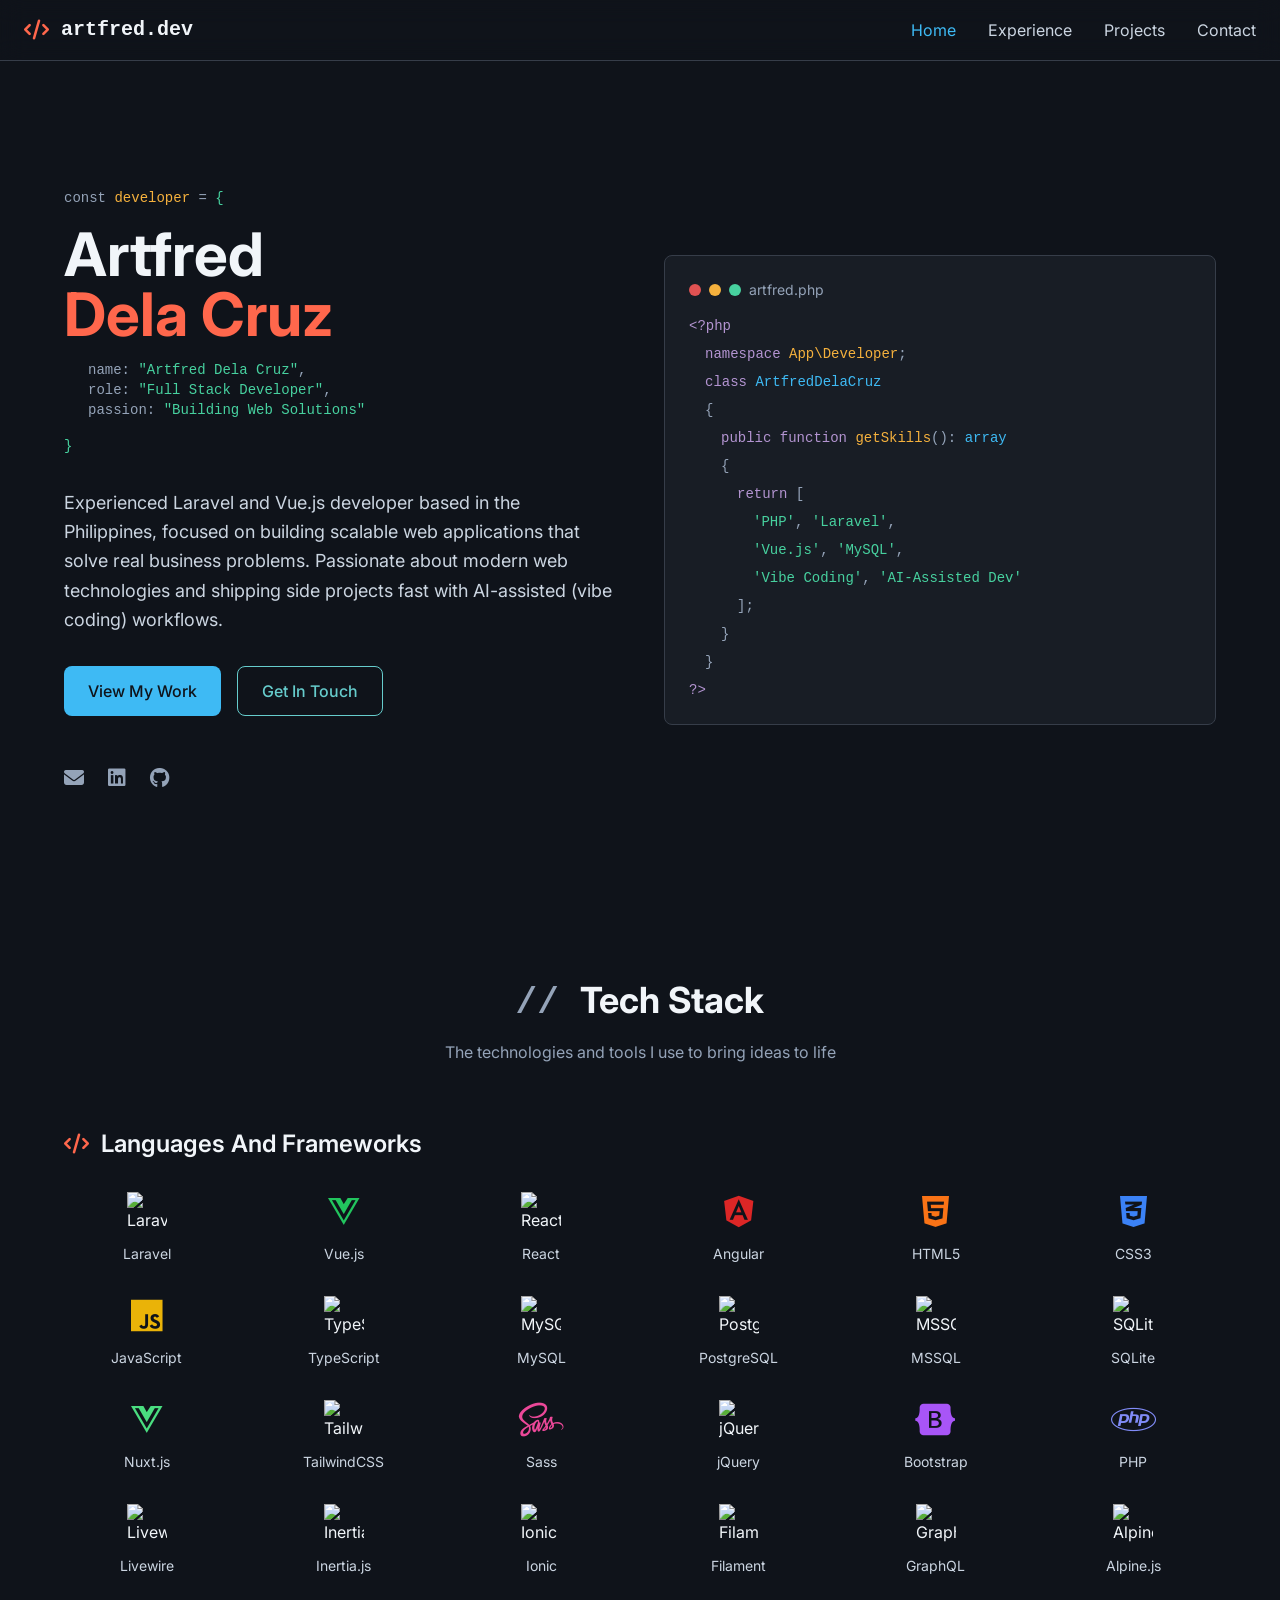
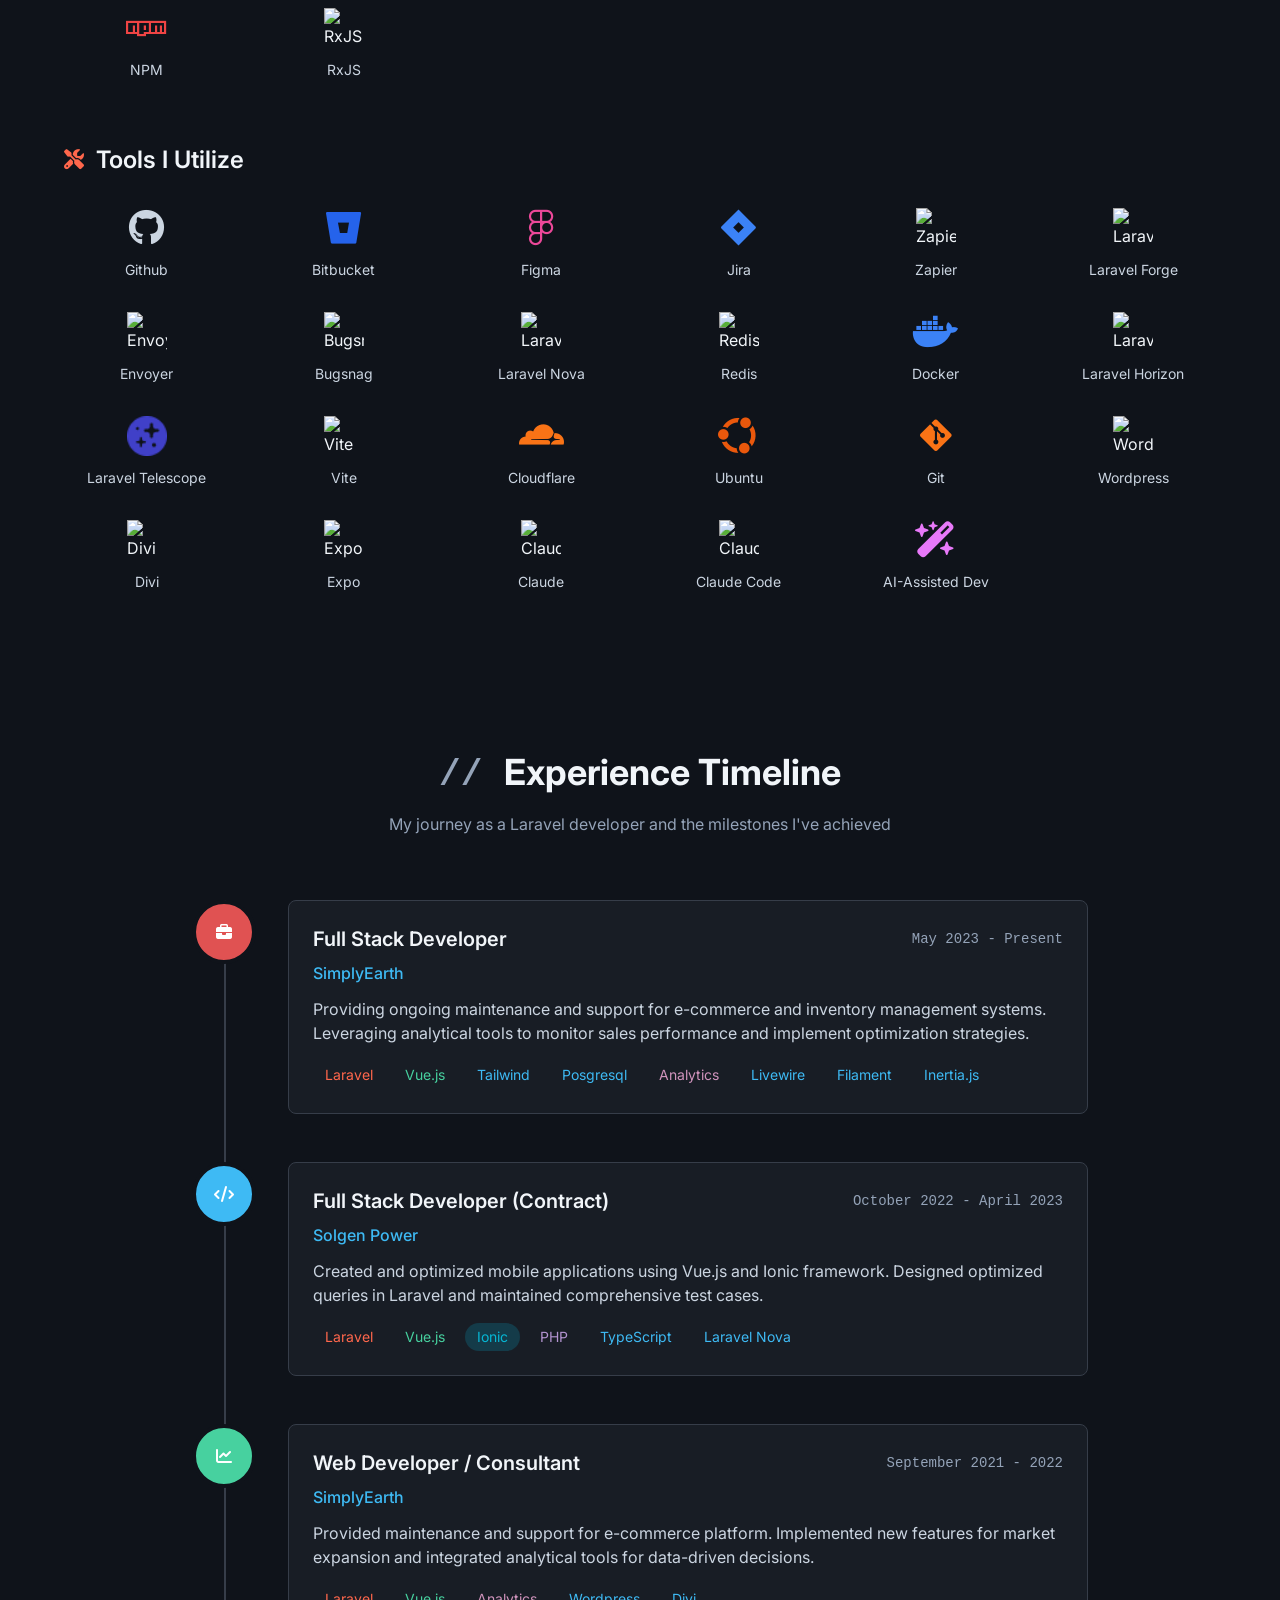
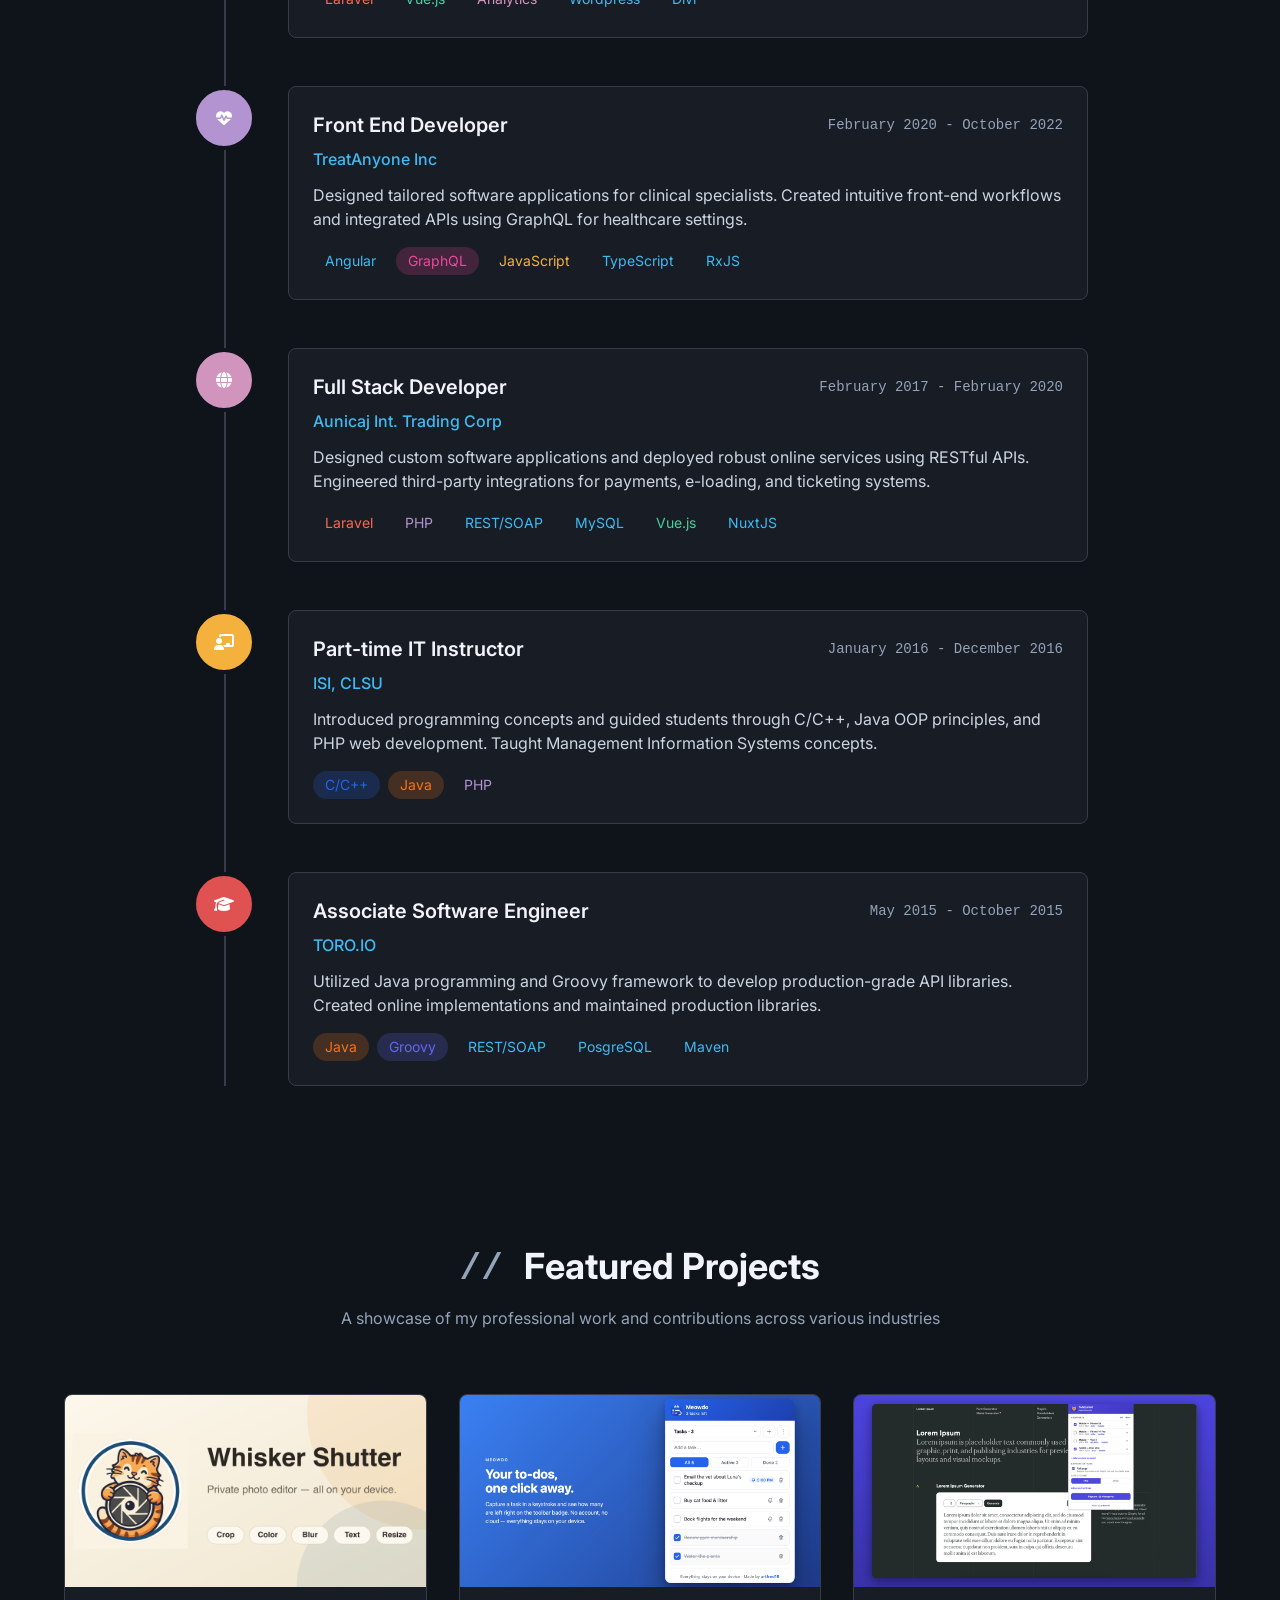
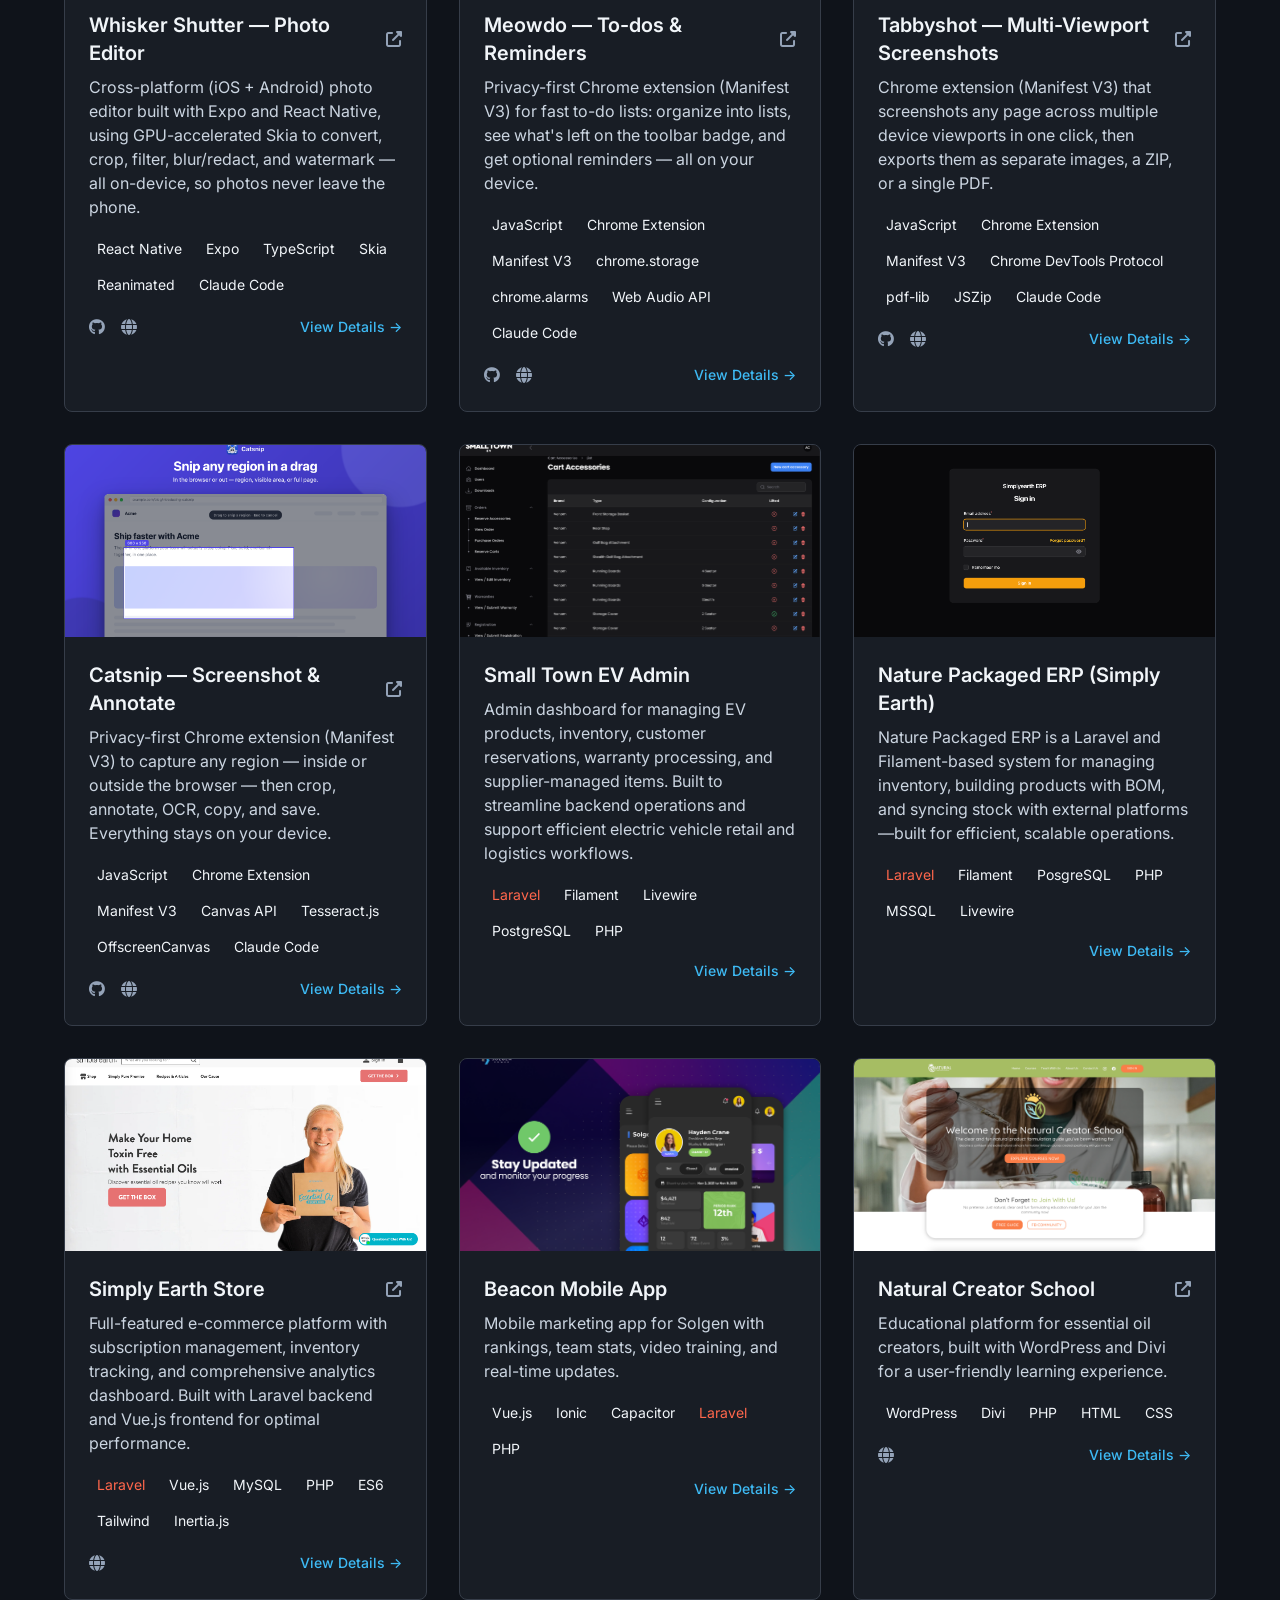
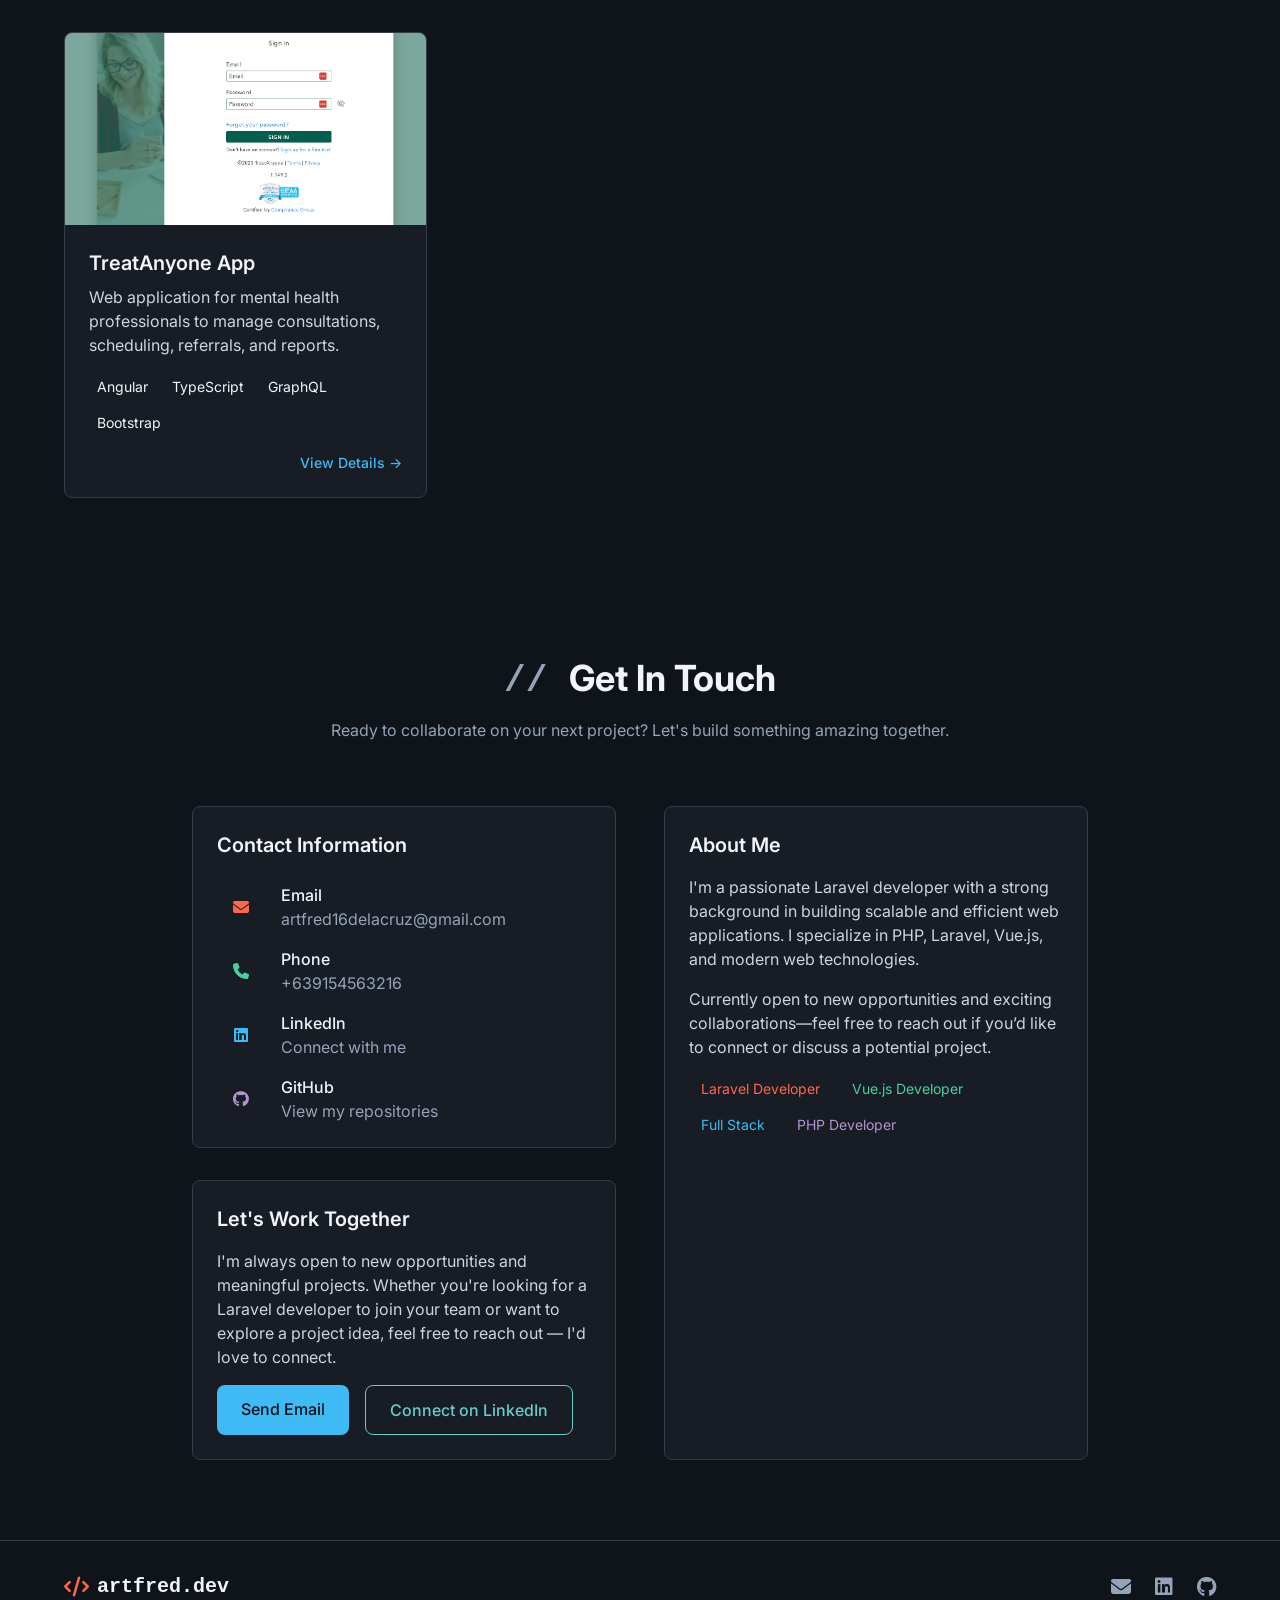
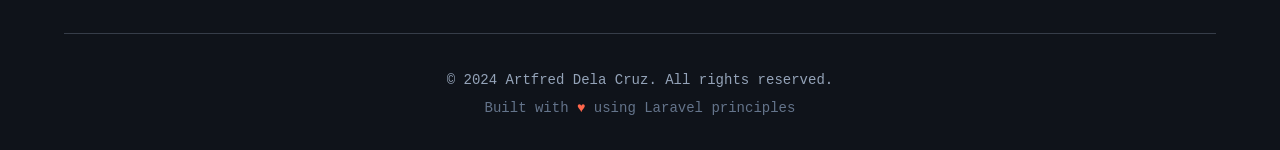
==== commit 6e9ee359: "Deploy ArtfredPortfolio@a7e2525" ====
--- a/index.html
+++ b/index.html
@@ -8,7 +8,7 @@
     <meta name="description" content="Laravel Developer Portfolio - Artfred Dela Cruz specializing in web development, PHP, and modern frameworks">
     <link href="https://fonts.googleapis.com/css2?family=Inter:wght@300;400;500;600;700&family=JetBrains+Mono:wght@400;500;600&display=swap" rel="stylesheet">
     <link href="https://cdnjs.cloudflare.com/ajax/libs/font-awesome/6.7.0/css/all.min.css" rel="stylesheet">
-    <script type="module" crossorigin src="/assets/index-dRHsjjPu.js"></script>
+    <script type="module" crossorigin src="/assets/index-CZkxUuHH.js"></script>
     <link rel="stylesheet" crossorigin href="/assets/index-DaeFL2FD.css">
   </head>
   <body>
